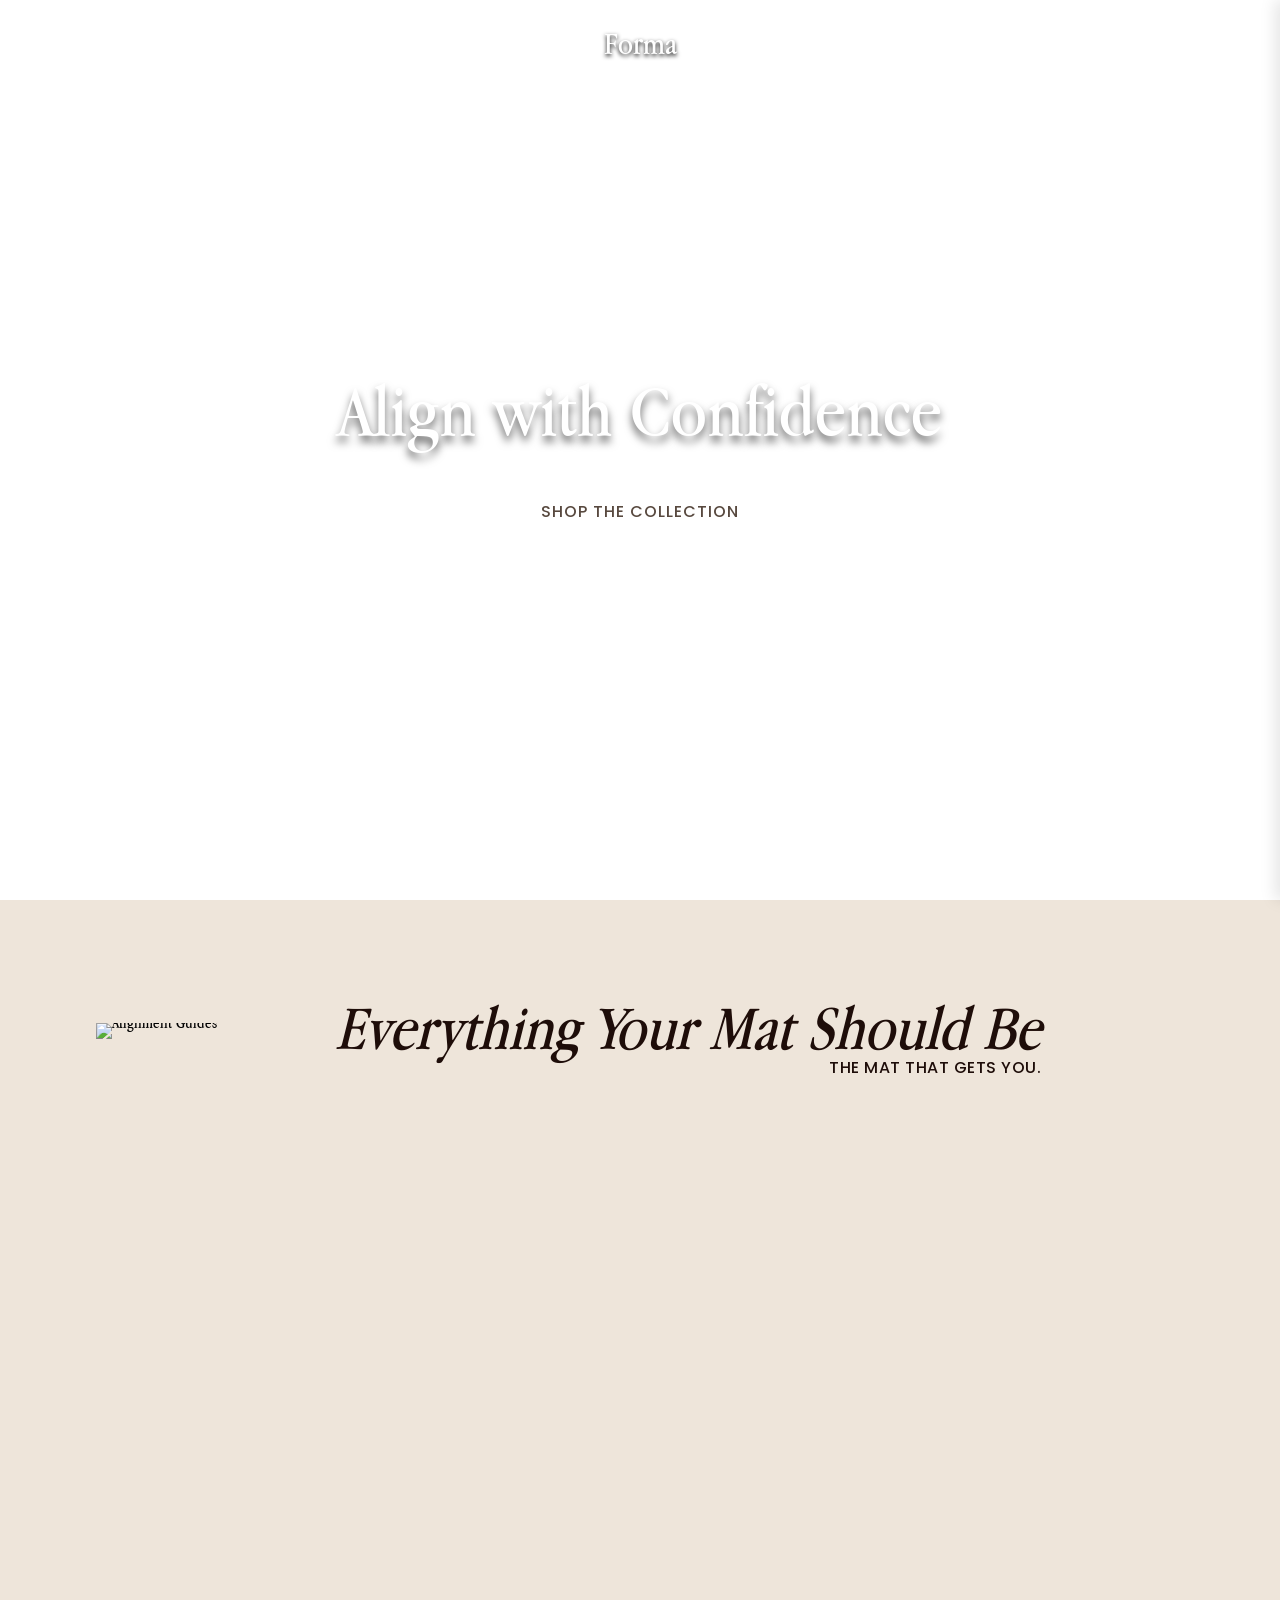
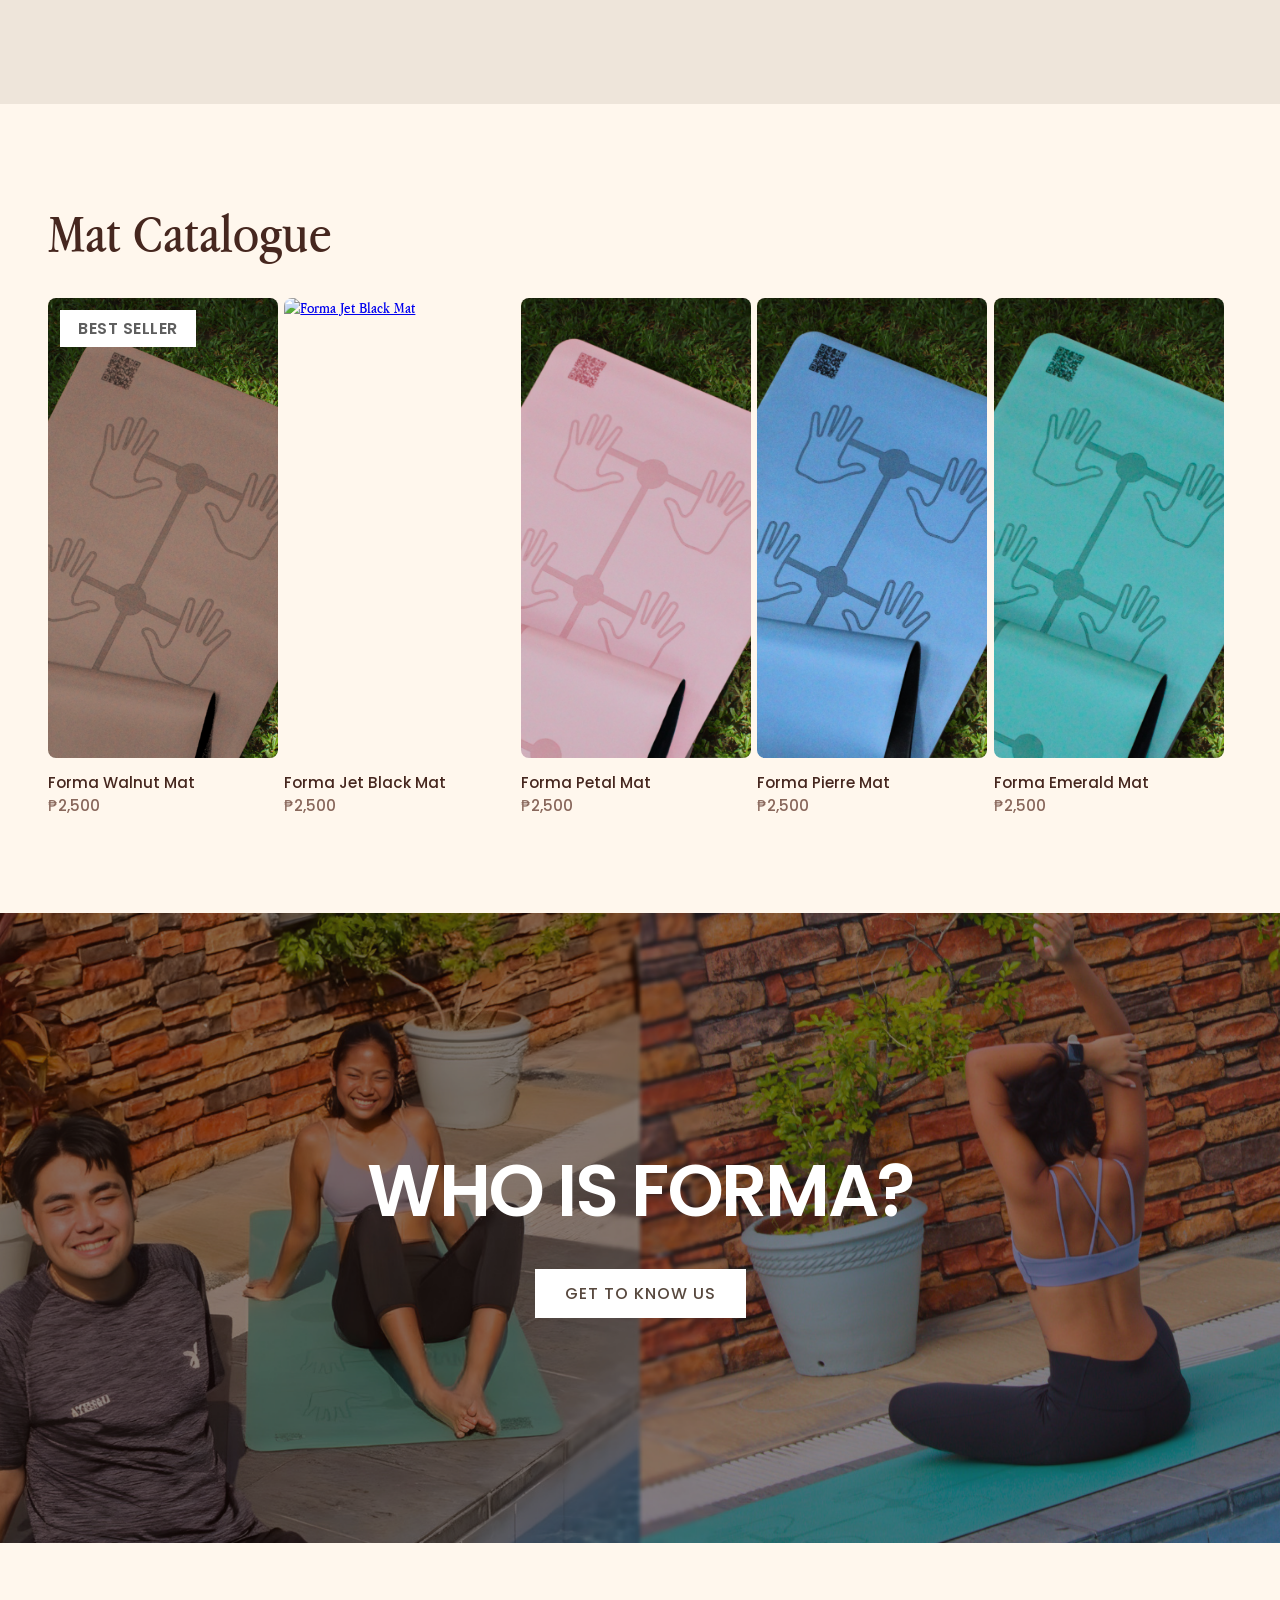
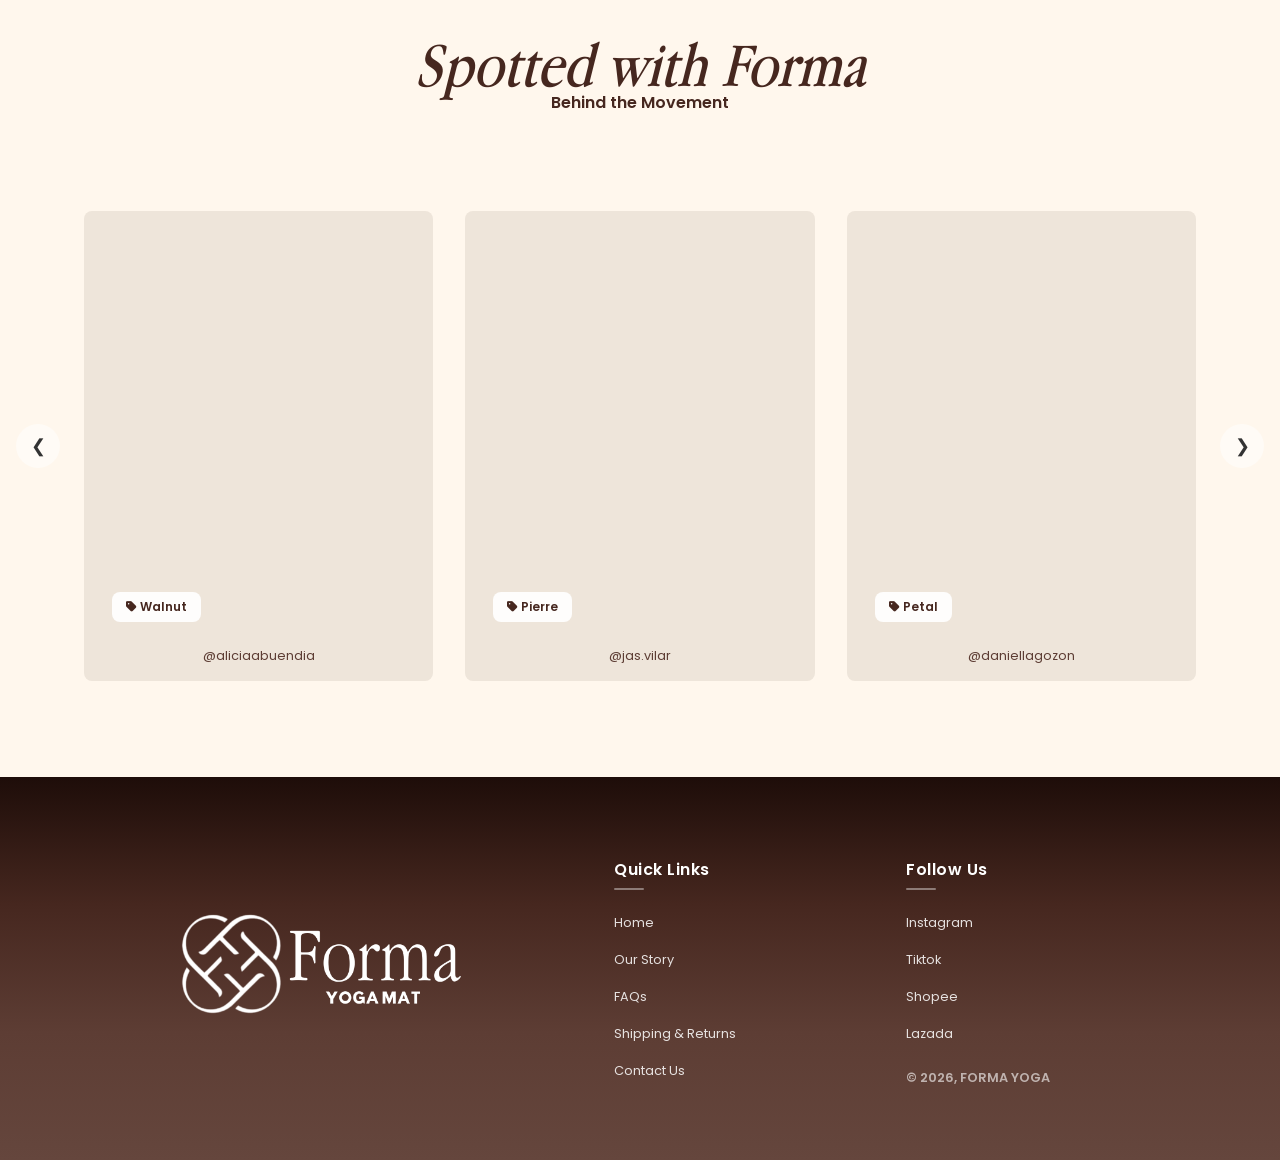
==== index.html @ a5da8184 "Removed forma-has with text. Instead added actual text from HTML for responsiveness" ====
<!DOCTYPE html>
<html lang="en">
<head>
    <meta charset="UTF-8">
    <meta name="viewport" content="width=device-width, initial-scale=1.0">
    <title>Forma Yoga | The mat that gets you.</title>
    <link rel="stylesheet" href="style.css">
    <link href="https://fonts.googleapis.com/css2?family=EB+Garamond:ital,wght@0,400..800;1,400..800&display=swap" rel="stylesheet">
    <link href="https://fonts.googleapis.com/css2?family=Poppins:ital,wght@0,100;0,200;0,300;0,400;0,500;0,600;0,700;0,800;0,900;1,100;1,200;1,300;1,400;1,500;1,600;1,700;1,800;1,900&display=swap" rel="stylesheet">
    <!-- FontAwesome 6 CDN -->
    <link rel="stylesheet" href="https://cdnjs.cloudflare.com/ajax/libs/font-awesome/6.4.0/css/all.min.css">
    <link rel="icon" type="image/png" sizes="180x180" href="images/logo-tab.png">
</head>

<body>
<header>
    <nav class="navbar">
        <button class="hamburger-menu" aria-label="Toggle navigation">
            <i class="fa-solid fa-bars"></i>
        </button>
        
        <ul class="navbar-tabs">
            <!-- Left Group -->
            <li class="nav-left">
                <a href="#catalogue">MATS</a>
                <a href="our-story.html">OUR STORY</a>
                <a href="events.html">EVENTS</a>
            </li>

            <!-- Center Group -->
            <li class="nav-center">
                <a id="brand-name" href="#home">Forma</a>
            </li>

            <!-- Right Group -->
            <li class="nav-right">
                <a href="#" class="cart-icon-link">
                    <i class="fa-solid fa-bag-shopping"></i>

                    <!--Notif bubble-->
                    <span class="cart-badge">0</span>
                </a>
            </li>
        </ul>
    </nav>
</header>

    <!-- HERO SLIDER SECTION -->
    <main id="home" class="section-container">
        <div class="slider-wrapper">
            <div class="slider">
                <video id="slide-1" autoplay loop muted playsinline alt="Video Mat">
                    <source src="video/forma-vid.mp4" type="video/mp4">
                    Your browser does not support the video tag.
                </video>

                <img id="slide-2" src="images/home-slider/yoga-pose-vig.png" alt="Yoga Session">

                <video id="slide-3" autoplay loop muted playsinline alt="Video Mat">
                    <source src="video/forma-mat-vid.mp4" type="video/mp4">
                    Your browser does not support the video tag.
                </video>
            </div>

            <div class="hero-overlay">
                <h1 class="home-quote">Align with Confidence</h1>
                <div class="button-container">
                    <h4 class="shop-button"><a href="#catalogue">SHOP THE COLLECTION</a></h4>
                </div>
            </div>

            <div class="slider-nav">
                <a href="#slide-1"></a>
                <a href="#slide-2"></a>
                <a href="#slide-3"></a>
            </div>
        </div>
    </main>

    <!-- FORMA FACTS SECTION -->
    <main class="section-container">
        <section class="shop-mat">
            <!-- New HTML Text Header -->
            <div class="forma-facts-text">
                <h2>Everything Your Mat Should Be</h2>
                <p>The mat that gets you.</p>
            </div>
            
            <div class="forma-facts">
                <img src="images/forma-facts/forma-has.jpg" alt="Alignment Guides">
                <img src="images/forma-facts/forma-has-hover.png" alt="Alignment Guides Hover" class="hover-forma">
            </div>
        </section>
    </main>
    
    <!-- CATALOGUE SECTION -->
    <main id="catalogue">
        <section class="mat-catalogue">
            <h2>Mat Catalogue</h2>
        </section>

        <section class="mat-options">
            <div class="yoga-mat-card">
                <div class="mat-img-wrapper">
                    <a href="mat.html?color=walnut">
                        <span class="badge">BEST SELLER</span>
                        <img src="images/walnut/walnut.png" alt="Forma Walnut Mat" class="base-img">
                        <img src="images/walnut/walnut-pose.png" alt="Forma Walnut Pose" class="hover-img">
                    </a>
                    <button class="quick-add-btn">QUICK ADD</button>
                </div>

                <div class="mat-info">
                    <p class="mat-name">Forma Walnut Mat</p>
                    <span class="mat-price">₱2,500</span>
                </div>
            </div>

            <div class="yoga-mat-card">
                <div class="mat-img-wrapper">
                    <a href="mat.html?color=jetblack">
                        <img src="images/jetblack/jet-black.png" alt="Forma Jet Black Mat" class="base-img">
                        <img src="images/jetblack/jetblack-pose.png" alt="Forma Jet Black Pose" class="hover-img">
                    </a>
                    <button class="quick-add-btn">QUICK ADD</button>
                </div>

                <div class="mat-info">
                    <p class="mat-name">Forma Jet Black Mat</p>
                    <span class="mat-price">₱2,500</span>
                </div>
            </div>

            <div class="yoga-mat-card">
                <div class="mat-img-wrapper">
                    <a href="mat.html?color=petal">
                        <img src="images/petal/petal.png" alt="Forma Petal Mat" class="base-img">
                        <img src="images/petal/petal-pose.png" alt="Forma Petal Pose" class="hover-img">
                    </a>
                    <button class="quick-add-btn">QUICK ADD</button>
                </div>

                <div class="mat-info">
                    <p class="mat-name">Forma Petal Mat</p>
                    <span class="mat-price">₱2,500</span>
                </div>
            </div>

            <div class="yoga-mat-card">
                <div class="mat-img-wrapper">
                    <a href="mat.html?color=pierre">
                        <img src="images/pierre/pierre.png" alt="Forma Pierre Mat" class="base-img">
                        <img src="images/pierre/pierre-pose.png" alt="Forma Pierre Pose" class="hover-img">
                    </a>
                    <button class="quick-add-btn">QUICK ADD</button>
                </div>

                <div class="mat-info">
                    <p class="mat-name">Forma Pierre Mat</p>
                    <span class="mat-price">₱2,500</span>
                </div>
            </div>

            <div class="yoga-mat-card">
                <div class="mat-img-wrapper">
                    <a href="mat.html?color=emerald">
                        <img src="images/emerald/emerald.png" alt="Forma Emerald Mat" class="base-img">
                        <img src="images/emerald/emerald-model.png" alt="Forma Emerald Pose" class="hover-img">
                    </a>
                    <button class="quick-add-btn">QUICK ADD</button>
                </div>

                <div class="mat-info">
                    <p class="mat-name">Forma Emerald Mat</p>
                    <span class="mat-price">₱2,500</span>
                </div>
            </div>
        </section>
    </main>

        <section class="who-forma">
            <h1>WHO IS FORMA?</h1>
            <div class="button-container">
                    <h4 class="shop-button"><a href="our-story.html">GET TO KNOW US</a></h4>
            </div>
        </section>

        <!-- COMMUNITY SECTION -->
        <section class="community-header">
            <h2><i>Spotted with Forma</i></h2>
            <h4>Behind the Movement</h4>
        </section>

        <section class="community">
            <button class="slider-arrow prev-arrow" id="commPrevBtn" aria-label="Previous">&#10094;</button>

            <div class="card-wrapper">
                <ul class="card-list" id="communityTrack">
                    
                    <!-- 1. @aliciaabuendia -->
                    <li class="community-item">
                        <div class="card-link">
                            <video src="video/community/community2.mp4" class="card-image" autoplay loop muted playsinline alt="Video Mat"></video>
                            <button type="button" class="mat-badge-btn" 
                                    data-color="Walnut" 
                                    data-img="images/walnut/walnut.png" 
                                    data-url="mat.html?color=walnut">
                                <i class="fa-solid fa-tag"></i> Walnut
                            </button>
                        </div>
                        <p class="tag">@aliciaabuendia</p>
                    </li>

                    <!-- 2. @jas.vilar -->
                    <li class="community-item">
                        <div class="card-link">
                            <video src="video/community/community.mp4" class="card-image" autoplay loop muted playsinline alt="Video Mat"></video>
                            <button type="button" class="mat-badge-btn" 
                                    data-color="Jet Black" 
                                    data-img="images/pierre/pierre.png" 
                                    data-url="mat.html?color=pierre">
                                <i class="fa-solid fa-tag"></i> Pierre
                            </button>
                        </div>
                        <p class="tag">@jas.vilar</p>
                    </li>

                    <!-- 3. @daniellagozon -->
                    <li class="community-item">
                        <div class="card-link">
                            <video src="video/community/community5.mp4" class="card-image" autoplay loop muted playsinline alt="Video Mat"></video>
                            <button type="button" class="mat-badge-btn" 
                                    data-color="Petal" 
                                    data-img="images/petal/petal.png" 
                                    data-url="mat.html?color=petal">
                                <i class="fa-solid fa-tag"></i> Petal
                            </button>
                        </div>
                        <p class="tag">@daniellagozon</p>
                    </li>

                    <!-- 4. @ry.aliscad -->
                    <li class="community-item">
                        <div class="card-link">
                            <video src="video/community/community3.mp4" class="card-image" autoplay loop muted playsinline alt="Video Mat"></video>
                            <button type="button" class="mat-badge-btn" 
                                    data-color="Pierre" 
                                    data-img="images/jetblack/jet-black.png" 
                                    data-url="mat.html?color=pierre">
                                <i class="fa-solid fa-tag"></i> Jet Black
                            </button>
                        </div>
                        <p class="tag">@ry.aliscad</p>
                    </li>

                    <!-- 5. @mikalcause -->
                    <li class="community-item">
                        <div class="card-link">
                            <video src="video/community/community4.mp4" class="card-image" autoplay loop muted playsinline alt="Video Mat"></video>
                            <button type="button" class="mat-badge-btn" 
                                    data-color="Emerald" 
                                    data-img="images/emerald/emerald.png" 
                                    data-url="mat.html?color=emerald">
                                <i class="fa-solid fa-tag"></i> Walnut
                            </button>
                        </div>
                        <p class="tag">@mikalcause</p>
                    </li>

                    <!-- 6. @hannahdacanay -->
                    <li class="community-item">
                        <div class="card-link">
                            <video src="video/community/community6.mp4" class="card-image" autoplay loop muted playsinline alt="Video Mat"></video>
                            <button type="button" class="mat-badge-btn" 
                                    data-color="Walnut" 
                                    data-img="images/walnut/walnut.png" 
                                    data-url="mat.html?color=walnut">
                                <i class="fa-solid fa-tag"></i> Pierre
                            </button>
                        </div>
                        <p class="tag">@hannahdacanay</p>
                    </li>

                    <!-- 7. @katduavit -->
                    <li class="community-item">
                        <div class="card-link">
                            <video src="video/community/community7.mp4" class="card-image" autoplay loop muted playsinline alt="Video Mat"></video>
                            <button type="button" class="mat-badge-btn" 
                                    data-color="Jet Black" 
                                    data-img="images/jetblack/jet-black.png" 
                                    data-url="mat.html?color=jetblack">
                                <i class="fa-solid fa-tag"></i> Walnut
                            </button>
                        </div>
                        <p class="tag">@katduavit</p>
                    </li>

                    <!-- 8. @jazzmine.claire -->
                    <li class="community-item">
                        <div class="card-link">
                            <video src="video/community/community8.mp4" class="card-image" autoplay loop muted playsinline alt="Video Mat"></video>
                            <button type="button" class="mat-badge-btn" 
                                    data-color="Petal" 
                                    data-img="images/petal/petal.png" 
                                    data-url="mat.html?color=petal">
                                <i class="fa-solid fa-tag"></i> Jet Black
                            </button>
                        </div>
                        <p class="tag">@jazzmine.claire</p>
                    </li>

                    <!-- 9. @tingregorio_ -->
                    <li class="community-item">
                        <div class="card-link">
                            <video src="video/community/community9.mp4" class="card-image" autoplay loop muted playsinline alt="Video Mat"></video>
                            <button type="button" class="mat-badge-btn" 
                                    data-color="Pierre" 
                                    data-img="images/pierre/pierre.png" 
                                    data-url="mat.html?color=pierre">
                                <i class="fa-solid fa-tag"></i> Walnut
                            </button>
                        </div>
                        <p class="tag">@tingregorio_</p>
                    </li>

                    <!-- 10. @micahubld -->
                    <li class="community-item">
                        <div class="card-link">
                            <video src="video/community/community10.mp4" class="card-image" autoplay loop muted playsinline alt="Video Mat"></video>
                            <button type="button" class="mat-badge-btn" 
                                    data-color="Emerald" 
                                    data-img="images/emerald/emerald.png" 
                                    data-url="mat.html?color=emerald">
                                <i class="fa-solid fa-tag"></i> Petal
                            </button>
                        </div>
                        <p class="tag">@micahubld</p>
                    </li>

                    <!-- 11. @nikkiyazon -->
                    <li class="community-item">
                        <div class="card-link">
                            <video src="video/community/community11.mp4" class="card-image" autoplay loop muted playsinline alt="Video Mat"></video>
                            <button type="button" class="mat-badge-btn" 
                                    data-color="Walnut" 
                                    data-img="images/walnut/walnut.png" 
                                    data-url="mat.html?color=walnut">
                                <i class="fa-solid fa-tag"></i> Jet Black
                            </button>
                        </div>
                        <p class="tag">@nikkiyazon</p>
                    </li>

                    <!-- 12. @mikatinez -->
                    <li class="community-item">
                        <div class="card-link">
                            <video src="video/community/community12.mp4" class="card-image" autoplay loop muted playsinline alt="Video Mat"></video>
                            <button type="button" class="mat-badge-btn" 
                                    data-color="Jet Black" 
                                    data-img="images/jetblack/jet-black.png" 
                                    data-url="mat.html?color=jetblack">
                                <i class="fa-solid fa-tag"></i> Petal
                            </button>
                        </div>
                        <p class="tag">@mikatinez</p>
                    </li>

                    <!-- 13. @pinkprincess720_ -->
                    <li class="community-item">
                        <div class="card-link">
                            <video src="video/community/community13.mp4" class="card-image" autoplay loop muted playsinline alt="Video Mat"></video>
                            <button type="button" class="mat-badge-btn" 
                                    data-color="Petal" 
                                    data-img="images/petal/petal.png" 
                                    data-url="mat.html?color=petal">
                                <i class="fa-solid fa-tag"></i> Petal
                            </button>
                        </div>
                        <p class="tag">@pinkprincess720_</p>
                    </li>

                </ul>
            </div>

            <button class="slider-arrow next-arrow" id="commNextBtn" aria-label="Next">&#10095;</button>
        </section>

        <div id="matModal" class="modal-overlay">
            <div class="modal-content">
                <span class="close-modal">&times;</span>
                <img id="modalMatImg" src="" alt="Mat Preview">
                <h3 id="modalMatName">Mat Color</h3>
                <p>Featured in this video</p>
                <a id="modalMatLink" href="mat.html" class="modal-shop-btn">View Product</a>
            </div>
        </div>
    </main>
    
    <!-- FOOTER SECTION -->
    <footer>
        <section class="footer-section">
            <div class="footer-content">
                <div class="forma-descrip">
                    <a href="#home">
                        <img id="full-logo" src="images/full-logo.png" alt="Forma Yoga Mat">
                    </a>
                </div>

                <div class="footer-column quick-links">
                    <h4>Quick Links</h4>
                    <ul>
                        <li><a href="#home">Home</a></li>
                        <li><a href="our-story.html">Our Story</a></li>
                        <li><a href="faq.html">FAQs</a></li>
                        <li><a href="delivery.html">Shipping & Returns</a></li>
                        <li><a href="contact.html">Contact Us</a></li>
                    </ul>
                </div>

                <div class="footer-column social-links">
                    <h4>Follow Us</h4>
                    <ul>
                        <li><a href="https://www.instagram.com/forma_yogamat/" target="_blank">Instagram</a></li>
                        <li><a href="https://www.tiktok.com/@forma_yogamatph" target="_blank">Tiktok</a></li>
                        <li><a href="https://shopee.ph/formaphilippines" target="_blank">Shopee</a></li>
                        <li><a href="https://www.lazada.com.ph/shop/forma-philippines" target="_blank">Lazada</a></li>
                        <li class="copyright">© 2026, Forma Yoga</li>
                    </ul>
                </div>
            </div>
        </section>
    </footer>

    <!-- SIDE CART OVERLAY & DRAWER -->
    <div id="cart-overlay" class="cart-overlay"></div>
    
    <div id="side-cart" class="side-cart">
        <div class="cart-header">
            <h2>Shopping Bag</h2>
            <button id="close-cart" class="close-cart-btn">&times;</button>
        </div>

        <div class="cart-content">
            <p>Your bag is currently empty.</p>
            <a href="index.html#catalogue">GET SHOPPING</a>
            <!-- Future cart items can be injected here -->
        </div>

        <div class="cart-footer">
            <div class="cart-subtotal">
                <span>Subtotal</span>
                <span id="cart-total-price">₱0</span>
            </div>
            <a href="basket.html" id="checkout-btn" class="checkout-btn">CHECKOUT</a>
        </div>
    </div>
    
    <script src="index.js"></script>    
</body>
</html>
---- style.css ----
* {
    box-sizing: border-box; 
    margin: 0;
    padding: 0;
}

@font-face {
    font-family: 'AppleGaramond-Light';
    src: url('fonts/AppleGaramond.ttf') format('truetype'); 
    /* src: url('fonts/MyFont.otf') format('opentype'); */ /* For .otf */
    font-weight: normal;
    font-style: normal;
}

@font-face {
    font-family: 'Monterchi-Sans-Book-trial';
    src: url('fonts/Monterchi-Sans-Book-trial.ttf') format('truetype'); 
    font-weight: normal;
    font-style: normal;
}

html{
    scroll-behavior: smooth;
}

#home {
    width: 100%;
    height: 100vh;
    overflow: hidden;
}
body{
    font-family: 'AppleGaramond-Light';
}

header {
    position: fixed;
    top: 0;
    left: 0;
    width: 100%;
    z-index: 1000;
    background-color: transparent; 
}


header::before {
    content: '';
    position: absolute;
    top: 0;
    left: 0;
    width: 100%;
    height: 100%;
    
    background-color: #ffffff;     
    box-shadow: 0 2px 10px rgba(0, 0, 0, 0.1);
    
    z-index: -1;                   
    
    transform-origin: top;
    
    transform: scaleY(0);
    
    transition: transform 0.4s cubic-bezier(0.25, 1, 0.5, 1);
}

header.scrolled::before {
    transform: scaleY(1);
}

header.scrolled .navbar-tabs a, header.scrolled .fa-bag-shopping {
    color: #1e0d09;
    text-shadow: none;
}

header.scrolled .navbar-tabs a {
    font-weight: 500;
}

header.scrolled .fa-bag-shopping {
    font-weight: 900 !important;
}

.navbar {
    position: relative;
    z-index: 1;
}

.navbar-tabs {
    display: flex;
    justify-content: space-between; 
    align-items: center;           
    list-style: none;
    margin: 0;
    padding: 1.5rem 3rem; 
    
    color: white;
}

.nav-left {
    font-family: "Poppins";
    font-weight: 500;
    display: flex;
    gap: 2.5rem;                 
    flex: 1;     
    
    font-size: 0.8rem;
}

.nav-center {
    text-align: center;

    font-family: 'AppleGaramond-Light';
    font-size: 2rem;
    font-weight: 500;
    text-shadow: 0px 2px 4px #000000;

}

.nav-right {
    display: flex;
    justify-content: flex-end;     
    flex: 1;                
}

.fa-bag-shopping{
    color: white;  
}

.navbar-tabs a {
    text-decoration: none;
    color: inherit;
}



.slider-wrapper {
    position: relative;
    width: 100%;
    height: 100vh;
}

.slider {
    display: flex;
    width: 100%;
    height: 100vh;
    overflow-x: auto;
    scroll-snap-type: x mandatory;
    scroll-behavior: smooth;
    
    scrollbar-width: none;             
    -ms-overflow-style: none;            

    display: flex;
    gap: 0;
}

.slider::-webkit-scrollbar {
    display: none;                     
}

/* Fullscreen Background Images */
.slider img,
.slider video {
    flex: 1 0 100%;
    width: 100%;
    height: 100vh;
    scroll-snap-align: start;
    object-fit: cover;

    flex: 0 0 100vw; 
    min-width: 100vw;
}

.hero-overlay {
    position: absolute;
    top: 50%;
    left: 50%;
    transform: translate(-50%, -50%);
    z-index: 2;                           
    text-align: center;
    width: 90%;
    max-width: 1200px;
    pointer-events: none;               
}

.hero-overlay .button-container {
    pointer-events: auto;
}

.home-quote {
    font-size: clamp(3rem, 6vw, 7rem);   
    font-weight: 500;
    color: #ffffff;
    margin-bottom: 2rem;
    text-shadow: 0px 6px 8px rgba(0, 0, 0, 0.6);
}

.button-container {
    display: flex;
    justify-content: center;
}

.shop-button {
    background-color: white;
    padding: 14px 36px;        
    width: fit-content;       
    transition: background-color 0.3s ease;
}

.shop-button:hover {
    background-color: #1e0d09;
}

.shop-button a {
    font-family: "Poppins", sans-serif;
    font-weight: 500;
    font-size: 0.95rem;
    letter-spacing: 1px;
    text-decoration: none;
    color: #3d2b20db;
    display: block;
}

.shop-button:hover a{
    color: #ffffff;
}

/* Nav Dots */
.slider-nav {
    display: flex;
    column-gap: 1rem;
    position: absolute;
    bottom: 2rem;
    left: 50%;
    transform: translateX(-50%);
    z-index: 3;
}

.slider-nav a {
    width: 0.75rem;
    height: 0.75rem;
    border-radius: 50%;
    background-color: white;
    opacity: 0.6;
    transition: opacity ease 250ms, transform ease 250ms;
}

.slider-nav a:hover {
    opacity: 1;
    transform: scale(1.2);
}

.shop-button a{
    font-family: "Poppins";
    font-weight:500;
    font-size: 1rem;
    text-decoration: none;

    color: #3d2b20db;
}

.shop-button {
    background-color: white;
    padding: 12px 30px;        
    width: fit-content;       
    margin: 0 auto;              
}

.shop-mat {
    background-color: #eee5da;
    display: flex;
    flex-direction: column; /* Stacks the text directly above the image */
    justify-content: center;   
    align-items: center;       
    padding-top: 6rem;  
    padding-bottom: 6rem;
    padding-left: 6rem; /* Removed the previous 6rem padding so everything perfectly centers */
    padding-right: 0;
}

.forma-facts-text {
    display: flex;
    flex-direction: column;
    align-items: flex-end; 
    margin-bottom: -3rem; /* Uses a negative value to aggressively pull the image and text together */
    position: relative;   /* Ensures the text stays visible */
    z-index: 10;          /* Keeps the text cleanly on top in case they overlap */
}

.forma-facts-text h2 {
    font-family: 'AppleGaramond-Light', serif;
    font-style: italic;
    font-size: clamp(3rem, 5vw, 4.5rem); /* Naturally scales down on mobile screens */
    font-weight: 50;
    color: #1e0d09;
    margin: 0;
    line-height: 1;
}

.forma-facts-text p {
    font-family: 'Poppins', sans-serif;
    font-size: 1rem;
    font-weight: 500;
    letter-spacing: 0.5px;
    color: #1e0d09;
    margin: 0.4rem 0 0 0;
    text-transform: uppercase;
    line-height: 0.3;

}

.forma-facts {
    width: 100%;
    line-height: 0;
    position: relative; 
    overflow: hidden;
}

.forma-facts img {
    width: 95%;
    height: 100%;
    object-fit: cover;
    object-position: center; /* Keeps the middle perfectly centered */
    transition: opacity 0.5s ease, transform 0.5s ease;
    min-height: 65vh; 
    max-height: 500px;
}

.hover-forma {
    position: absolute;
    bottom: 0;
    left: 0;
    opacity: 0; 

    transform: translateY(40px);
}

.forma-facts:hover .hover-forma {
    opacity: 1;

    transform: translateY(0);
}

#catalogue{
    background-color: rgb(255, 247, 237);
}

.mat-catalogue{
    max-width: 1200px;        
}

.mat-catalogue h2{
    font-weight: 400;
    font-size: 4rem;
    color:#46271f;
    padding-top: 6rem;
    margin-left: 3rem;
}

.mat-options {
    display: flex;
    justify-content: left;
    flex-wrap: wrap;
    gap: 1rem;
    padding: 2rem 1rem;

    margin-left: 2rem;
    margin-right: 0;
    
}

.yoga-mat-card {
    display: flex;
    flex-direction: column;
    width: 100%; 
    max-width: 350px; 
    
    cursor: pointer;
    margin-bottom: 8rem;
}

.mat-img-wrapper {
    position: relative;
    width: 100%;
    height: 650px;
    overflow: hidden;
    margin-bottom: 0.8rem;
}

.mat-img-wrapper img {
    width: 100%;
    height: 100%;
    object-fit: cover;
    display: block;
    transition: opacity 0.4s ease;
    border-radius: 8px;
}

.mat-img-wrapper .hover-img{
    position: absolute;
    top: 0;
    left: 0;
    opacity: 0;
    z-index: 1; 
}
.mat-img-wrapper:hover .hover-img {
    opacity: 1;
}

.mat-img-wrapper:hover .base-img {
    opacity: 0;
}

.mat-info {
    display: flex;
    flex-direction: column;
    align-items: flex-start;  
    width: 100%;
    text-align: left;         
}

.mat-name {
    font-family: 'Poppins', sans-serif;
    font-size: 1rem;
    font-weight: 500;
    color: #46271f;
    margin: 0;
}

.mat-price {
    font-family: 'Poppins', sans-serif;
    font-size: 1rem;
    font-weight: 500;
    color: #572b1fb5;
}

.badge {
    position: absolute;
    top: 12px;                 
    left: 12px;               
    z-index: 2;                 
    
    font-family: 'Poppins', sans-serif;
    font-size: 1rem;
    font-weight: 600;
    letter-spacing: 0.5px;
    
    background-color: #ffffff;  
    color: #000000a1;             
    padding: 6px 18px;
    pointer-events: none;      
}

.quick-add-btn {
    position: absolute;
    bottom: 12px;                 
    left: 12px;                  
    width: calc(100% - 24px);      /* 100% width minus 12px on both sides */
    
    padding: 12px 0;
    background-color:white;
    color: #572b1f;
    border: none;
    border-radius: 4px;            
    
    font-family: 'Poppins', sans-serif;
    font-size: 0.85rem;
    font-weight: 600;
    letter-spacing: 1px;
    
    cursor: pointer;
    z-index: 3;
    
    opacity: 0;
    transform: translateY(15px);
    
    transition: opacity 0.4s ease, transform 0.4s cubic-bezier(0.25, 1, 0.5, 1), background-color 0.2s ease;
}

.yoga-mat-card:hover .quick-add-btn {
    opacity: 0.9;
    transform: translateY(0);     
}

.quick-add-btn:hover {
    background-color: #572b1f;
    color: #ffffff;
}

.sponsors {
    position: relative;
    display: flex;
    align-items: center;
    justify-content: center;
    min-height: auto;
    padding: 2rem 1rem;
    font-family: "Poppins", sans-serif;
    background-color: #eee5da;

    margin-top: 0rem;
    padding: 4rem 1rem 8rem 1rem;
}

.card-wrapper {
    width: 100%;
    max-width: 1700px;
    overflow: hidden; 
    margin: 0 1.5rem;
}

.card-list {
    display: flex;
    gap: 2rem;
    padding: 0;
    margin: 0;
    list-style: none;
    transition: transform 0.4s cubic-bezier(0.25, 1, 0.5, 1);
}

.card-item {
    flex: 0 0 calc((100% - 6rem) / 4); /* 3 gaps of 2rem = 6rem */
    box-sizing: border-box;
    background: #ffffffcc;
    border-radius: 8px;
    padding: 1.5rem;
    text-align: center;
    
}

.card-link {
    display: flex;
    flex-direction: column;
    align-items: center;
    text-decoration: none;
    color: inherit;
}

.card-image {
    width: 80%;
    max-width: 170px;
    height: auto;
    object-fit: contain;
    margin-bottom: .0rem;
}

.shop-now {
    font-size: 0.85rem;
    font-weight: 600;
    letter-spacing: 1px;
    color: #00000095;
    text-decoration: underline;
    text-underline-offset: 4px;
    margin: 0;
}

.brands h2{
    text-align: center;
    background-color: #eee5da;

    font-weight: 500;
    font-size: 4rem;
    color:#46271f;
    margin: 0; 

    padding-top: 4rem; 
    padding-bottom: 1rem;
}

/* Circular Arrow Controls */
.slider-arrow {
    background-color: #ffffff7b;
    color: #333;
    border: none;
    width: 44px;
    height: 44px;
    border-radius: 50%;
    cursor: pointer;
    font-size: 1.1rem;
    display: flex;
    align-items: center;
    justify-content: center;
    flex-shrink: 0;
    transition: background-color 0.2s ease, color 0.2s ease;
}

/*WHO IS FORMA*/

.who-forma {
    background-image: url('images/who-is-forma.png');
    background-size: cover;       
    background-position: center; 
    background-repeat: no-repeat; 
    
    width: 100%;
    min-height: 70vh;          
    
    display: flex;
    flex-direction: column;   
    justify-content: center;
    align-items: center;
    gap: 1.5rem;
}

.who-forma h1{
    font-family: 'Poppins';
    font-size: 4.5rem;
    font-weight: 600;
    color:white;
    letter-spacing: -0.15rem;
}

.slider-arrow:hover {
    background-color: #46271f;
    color: #ffffff;
}

.community{
    position: relative;
    display: flex;
    align-items: center;
    justify-content: center;
    min-height: auto;
    padding: 2rem 1rem;
    font-family: "Poppins", sans-serif;
    background-color: rgb(255, 247, 237);

    margin-top: 0rem;
    padding: 6rem 1rem 6rem 1rem;
}

.community-header h2{
    text-align: center;
    background-color:  rgb(255, 247, 237);

    font-weight: 500;
    font-size: 4rem;
    color:#46271f;
    margin: 0; 
    line-height: 0.8;

    padding-top: 6rem; 
}

.community-header h4{
    text-align: center;
    background-color:  rgb(255, 247, 237);

    font-family: 'Poppins';
    font-weight: 600;
    color:#46271f;
    margin: 0; 

}

.community-item {
    flex: 0 0 calc((100% - 6rem) / 4); /* 3 gaps of 2rem = 6rem */
    box-sizing: border-box;
    background:  rgb(238, 229, 218);
    border-radius: 8px;
    padding: 1rem 1rem;
    display: flex;
    flex-direction: column;
    align-items: center;    
    justify-content: center;

}
.community-item .card-image {
    width: 100%;          
    max-width: 100%;     
    height: 450px;       
    object-fit: cover;   
    border-radius: 8px;  
}

.tag {
    font-size: 0.8rem;
    color: #5d3d34;
    text-align: center;      
    
    margin-top: 0.8rem;               
    text-align: center;

}

.card-link {
    position: relative; 
    display: block;
    width: 100%;
    text-decoration: none;
}

.mat-badge-btn {
    position: absolute;
    bottom: 12px;
    left: 12px;

    background: rgba(255, 255, 255, 0.92);
    color: #46271f;
    border: none;
    padding: 6px 14px;
    border-radius: 8px;
    font-family: 'Poppins', sans-serif;
    font-size: 0.75rem;
    font-weight: 600;

    cursor: pointer;
    transition: transform 0.2s ease, background-color 0.2s ease;
    z-index: 10;
}

.mat-badge-btn:hover {
    transform: scale(1.05);
    background-color: #ffffff;
}

.modal-overlay {
    display: none;
    position: fixed;
    top: 0;
    left: 0;
    width: 100%;
    height: 100%;
    background: rgba(0, 0, 0, 0.5);
    backdrop-filter: blur(4px);
    z-index: 2000;
    justify-content: center;
    align-items: center;
}

.modal-content {
    background: #fff7ed;
    padding: 2rem;
    border-radius: 12px;
    text-align: center;
    position: relative;
    width: 90%;
    max-width: 320px;
    box-shadow: 0 10px 25px rgba(0, 0, 0, 0.2);
    font-family: 'Poppins', sans-serif;
}

.modal-content img {
    width: 150px;
    height: auto;
    margin-bottom: 1rem;
}

.modal-content h3 {
    color: #46271f;
    margin-bottom: 0.2rem;
}

.modal-content p {
    font-size: 0.85rem;
    color: #65463d;
    margin-bottom: 1.2rem;
}

.modal-shop-btn {
    display: inline-block;
    background: #46271f;
    color: white;
    padding: 8px 18px;
    border-radius: 4px;
    text-decoration: none;
    font-size: 0.85rem;
    font-weight: 500;
}

.close-modal {
    position: absolute;
    top: 10px;
    right: 15px;
    font-size: 1.5rem;
    color: #46271f;
    cursor: pointer;
}

/* Mobile responsive fallback */
@media (max-width: 768px) {
    .card-item {
        flex: 0 0 100%; /* Shows 1 card at a time on mobile */
    }
}

/* ----------------------------------------MATS----------------------------------------*/
.walnut{
    background-color: rgb(255, 247, 237);
}

.walnut-header .navbar-tabs,
.walnut-header .navbar-tabs a,
.walnut-header .fa-bag-shopping {
    color: #1e0d09; 
}

.walnut-header .nav-center {
    text-shadow: none; 
}

/*CONTENT*/

.product-page-container {
    display: flex;
    justify-content: space-between;
    align-items: flex-start;
    gap: 3rem;

    width:80%;
    max-width: 100%;
    margin: 2rem auto;
    padding: 0 2rem 0 0;
    box-sizing: border-box;
}

/* ---------------------------------------------------
   LEFT COLUMN: PHOTO GALLERY (2x2 Grid)
--------------------------------------------------- */
.product-gallery {
    display: flex;
    flex-wrap: wrap;
    gap: 12px;                  
    flex: 1 1 90%;              
    max-width: 1120px;
    margin-top: 6rem;
}

.product-gallery img {
    width: calc(50% - 6px);     /* Exactly two images per row */
    height: auto;
    object-fit: cover;
    display: block;
}

/* ---------------------------------------------------
   RIGHT COLUMN: STICKY PRODUCT DETAILS
--------------------------------------------------- */
.product-details {
    flex: 1 1 50%;              
    max-width: 580px;
    position: sticky;           
    top: 100px;                
    display: flex;
    flex-direction: column;
    margin-top: 6rem;
}

.best-seller {
    font-family: 'Poppins', sans-serif;
    font-size: 1.1rem;
    font-weight: 600;
    color: #46271f;
    margin: 0 0 0rem 0;
}

.product-title {
    font-family: 'AppleGaramond-Light', sans-serif;
    font-size: 3.5rem;
    font-weight: 500;
    color: #46271f;
    margin:0;
}

.price-rating-row {
    font-family: "Poppins";
    margin-bottom: 1.5rem;
}

.product-price {
    font-size: 1.1rem;
    font-weight: 500;
    color: #46271f;
}

/* Color Swatches */
.color-section {
    margin-bottom: 2rem;
}

.color-label {
    font-family: "Poppins";
    font-size: 0.9rem;
    color: #1e0d09ce;
    margin-bottom: 0.8rem;
    margin-top: 0.8rem;
}

.color-swatches {
    display: flex;
    gap: 0.6rem;
}

.swatch {
    width: 38px;
    height: 38px;
    border-radius: 50%;
    cursor: pointer;
    
    /* NEW: Resets default button styles so they stay perfect circles */
    padding: 0; 
    border: 1px solid transparent;
    outline: none; 
    
    transition: transform 0.2s ease, border-color 0.2s ease, box-shadow 0.2s ease;
}

.swatch:hover {
    transform: scale(1.05);
}

/* Active/Selected Swatch Style */
.swatch.active {
    border: 1px solid #b1b1b107;  
    box-shadow: inset 0 0 0 3px rgb(255, 255, 255); 
    transform: scale(1.1);
}

/* Action Buttons (Full Width) */
.btn-add-bag {
    width: 100%;
    padding: 1rem;
    background-color: transparent;
    color: #1e0d09;
    border: 1px solid #1e0d09;
    font-family: 'Poppins', sans-serif;
    font-weight: 600;
    font-size: 0.85rem;
    letter-spacing: 1px;
    cursor: pointer;
    margin-top: 1.5rem;
    margin-bottom: 0.5rem;
    transition: background-color 0.3s ease;
}

.btn-add-bag:hover {
    background-color: #f6e8d8;;
}

.btn-buy-now{
    width: 100%;
    padding: 1rem;
    background-color: #1e0d09;
    color: #ffffff;
    border: none;
    font-family: 'Poppins', sans-serif;
    font-weight: 600;
    font-size: 0.85rem;
    letter-spacing: 1px;
    cursor: pointer;
    margin-bottom: 1.8rem;
    transition: background-color 0.3s ease;
}

.btn-buy-now:hover {
    background-color: #46271f;;
}

.product-page-container hr{
    border: none;
    border-top: 1px solid #5d3d342c; 
    height: 0;
}

.mat-description{
    font-family: "Poppins";
    text-align: justify;
}

.description-title{
    font-size: 1.3rem;
    margin-top: 2rem;
    margin-bottom: 0.5rem;
    font-weight: 550;
}

.description {
    font-size: 0.9rem;
    color: #1e0d09d6;
}

.fit-description {
    list-style-type: disc;    
    padding-left: 1.2rem;      
    margin-top: 1rem;
    margin-bottom: 1.5rem;
}

.fit-description li {
    font-family: 'Poppins', sans-serif;
    font-size: 0.9rem;
    color: #1e0d09d6;
    margin-bottom: 0.5rem;      
}

.fabrication-description {
    list-style-type: disc;    
    padding-left: 1.2rem;      
    margin-top: 1rem;
    margin-bottom: 1.5rem;
}

.fabrication-description li {
    font-family: 'Poppins', sans-serif;
    font-size: 0.9rem;
    color: #1e0d09d6;
    margin-bottom: 0.5rem;      
}

.fabrication-description ul {
    list-style-type: circle;  
    padding-left: 1.2rem;       
    margin-top: 0.5rem;        
    margin-bottom: 0rem;
}

/* -----------------------------------OUR STORY-----------------------------------------*/

.our-story-img img{
    flex: 1 0 100%;
    width: 100%;
    height: 100vh;
    scroll-snap-align: start;
    object-fit: cover;
}

.our-story-content h1{
    text-align: center;
    font-style: italic;
    font-size: 6rem;
    font-weight: 500;
    color: #46271f;;

    padding: 6rem 0rem 0rem;
    margin: 0; 
    margin-bottom: 2rem;
    line-height: 1;
}

.our-story-overlay {
    position: absolute;
    top: 50%;
    right: 5%; 
    
    transform: translateY(-50%); 
    
    z-index: 2;                           
    text-align: right;
    
    width: auto; 
}


.sub-header {
    font-family: 'Poppins';
    font-weight: 600;
    margin-top: 0.5rem;
    margin-right: 4.5rem;
    color: white;
}

.our-story-overlay .home-quote {
    font-size: clamp(4rem, 8vw, 7rem);
    margin-bottom: -15px; 
    line-height: 0.8;   

    display: inline-block; 
    text-decoration: none;

    transition: transform 0.2s ease-out, text-shadow 0.2s ease-out;
}

.our-story-overlay .home-quote:hover {
    text-shadow: 0px 3px 8px #ffffff ;
    transform: translateY(-5px);
}

.our-story-content {
    background-color: #fff7ed;
    width: 100%;
    overflow: hidden;
}

.gets-you {
    text-align: center;
    font-family: 'AppleGaramond-Light', serif;
    font-style: italic;
    font-size: clamp(3rem, 5vw, 6rem);
    font-weight: 500;
    color: #46271f;
    line-height: 1;
    margin: 0;
    padding-top: 2rem;
}

.story-intro{
    display: flex;
    align-items: center; 
    justify-content: center; 
    gap: 4rem; 
    
    width: 100%;
    max-width: 1300px;
    margin: 0 auto;
    padding-top: 4rem;
    padding-left: 2rem;
    padding-right: 2rem;
    box-sizing: border-box;
}
.story-mission {
    display: flex;
    align-items: center; 
    justify-content: center; 
    gap: 4rem; 
    
    width: 100%;
    max-width: 1300px;
    margin: 0 auto;
    padding: 2rem 2rem 8rem;
    box-sizing: border-box;
}

.story-text {
    flex: 1 1 50%; 
    font-family: 'Poppins', sans-serif;
    font-size: 1.05rem;
    line-height: 1.8;
    text-align: justify;
    color: #1e0d09d6;
}

.story-text p {
    margin: 0; 
}

.story-img {
    flex: 1 1 50%;
    width: 100%;
    max-width: 680px;     
    height: 380px;          
    
    border: 10px solid #fdfdfd; 
    box-shadow: 0 4px 12px rgba(0, 0, 0, 0.15);
    box-sizing: border-box;  
    overflow: hidden; 

    transform: rotate(1deg);
}

.story-img2 {
    flex: 1 1 50%;
    width: 100%;
    max-width: 680px;     
    height: 380px;          
    
    border: 10px solid #fdfdfd; 
    box-shadow: 0 4px 12px rgba(0, 0, 0, 0.15);
    box-sizing: border-box;  
    overflow: hidden; 

    transform: rotate(-1deg);
}

.story-img img, .story-img2 img {
    width: 100%;
    height: 100%;
    object-fit: cover;       
    object-position: center; 
    display: block;
}

.article{
    text-align: center;
    padding-bottom: 6rem;

    font-family: "Poppins";
    color: #46271f;
}

.read-more a{
    color: #244b8f;
    text-decoration: underline;
}

/* -----------------------------------EVENTS-----------------------------------------*/

.navbar-events{
    background-color: white;
    box-shadow: 0 2px 10px rgba(0, 0, 0, 0.1);
}
.tabs-events{
    display: flex;
    justify-content: space-between; 
    align-items: center;           
    list-style: none;
    margin: 0;
    padding: 1.5rem 3rem; 
    
    color: #1e0d09;
}

.tabs-events a {
    text-decoration: none;
    color: inherit;
    text-shadow: none;
}

.tabs-events .fa-bag-shopping {
    color: #1e0d09;
}


.events {
    padding-top: 16rem;                
    padding-bottom: 8rem;
    box-sizing: border-box;
    background-color: #eee5da;
}

.events-header {
    text-align: center;
    max-width: 900px;
    margin: 0 auto 0rem auto;
    padding: 0 2rem;
}

.events-header h1 {
    font-family: 'AppleGaramond-Light', serif;
    font-size: clamp(3.5rem, 6vw, 5.5rem);
    font-weight: 500;
    color: #46271f;
    line-height: 0.8;
    margin-bottom: 1.2rem;
}

.events-header h4 {
    font-family: 'Poppins', sans-serif;
    font-size: 0.9rem;
    font-weight: 400;
    color: #5d3d34;
    line-height: 1.6;
    letter-spacing: 0.2px;
}

.event-links {
    width: 100%;
    padding: 3rem 2rem 6rem 2rem;
    box-sizing: border-box;
    background-color: rgb(255, 247, 237);
}

.event-card-grid {
    display: flex;
    flex-wrap: wrap;
    justify-content: center;
    align-items: center;
    gap: 5rem 1.5rem;
    margin: 0 auto;
    padding-top: 0;
    margin-top: 0;
    
    width: 90%;
    max-width: 100%;            
    margin: 0 auto;
}

.event-card {
    flex: 0 0 calc(33.333% - 1rem);
    min-width: 250px;
    height: 720px;

    background-color: #eee5da;
    border-radius: 12px;
    text-decoration: none;
    color: #5d3d34;
    padding: 0;                   
    overflow: hidden;
    
    display: flex;
    flex-direction: column;
    justify-content: flex-end;    
    
    transition: transform 0.3s ease, box-shadow 0.3s ease;
}

.event-card:hover {
    transform: translateY(-8px);
    box-shadow: 0 10px 10px rgba(0, 0, 0, 0.2);
}

.event-card-content h3 {
    font-family: 'AppleGaramond-Light', serif;
    font-size: 2.5rem;
    font-weight: 500;
    margin-bottom: 0.5rem;
}

.event-card-content h3:hover {
    text-decoration: 2px solid underline;
}

.event-card-content p {
    font-family: 'Poppins', sans-serif;
    font-size: 0.7rem;
    line-height: 1.6;
    color: #5d3d34b8;
}

.text-content{
    padding: 1rem 1rem 2rem 2rem;
}

.event-img{
    width: 100%;
}

.cabana-vid {
    position: relative;
    width: 100%;
    height: 70vh; 
    overflow: hidden; 
}

.background-video {
    position: absolute;
    top: 0;
    left: 0;
    width: 100%;      
    height: 100%;     
    
    object-fit: cover; 
    
    z-index: -1; 
}

.content{
    padding: 16rem 0 0 2rem;
}

.events-vid-title, .events-vid-subtitle {
    position: relative;
    z-index: 1; 
    display: flex;
    flex-direction: column;
    justify-content: left;
    height: 100%;
    text-align: left;
}

.events-vid-title{
    font-family: 'Poppins';
    font-weight: 600;

    color: #ffffff;
}

.events-vid-subtitle{
    font-family: 'Poppins';
    font-size: 0.8rem;

    color: #ffffff;
}

/*CART*/

.cart-overlay {
    position: fixed;
    top: 0;
    left: 0;
    width: 100%;
    height: 100%;
    background: rgba(0, 0, 0, 0.5);
    backdrop-filter: blur(2px);
    z-index: 2000;
    opacity: 0;
    visibility: hidden;
    transition: opacity 0.3s ease, visibility 0.3s ease;
}

.cart-overlay.active{
    opacity: 1;
    visibility: visible;
}

.side-cart {
    position: fixed;
    top: 0;
    right: 0;
    width: 100%;
    max-width: 420px;       
    height: 100vh;
    background-color: #fff7ed; 
    z-index: 2001;
    box-shadow: -5px 0 15px rgba(0, 0, 0, 0.1);
    display: flex;
    flex-direction: column;
    
    transform: translateX(100%);
    transition: transform 0.4s cubic-bezier(0.25, 1, 0.5, 1);
    font-family: 'Poppins', sans-serif;
}

.side-cart.open {
    transform: translateX(0);
}

.cart-header {
    display: flex;
    justify-content: space-between;
    align-items: center;
    padding: 1.5rem 2rem;
    border-bottom: 1px solid #e0d5c1;
}

.cart-header h2 {
    font-family: 'AppleGaramond-Light', serif;
    font-size: 2.2rem;
    color: #46271f;
    font-weight: 500;
    margin: 0;
}

.close-cart-btn {
    background: transparent;
    border: none;
    font-size: 2.5rem;
    color: #46271f;
    cursor: pointer;
    line-height: 1;
    transition: transform 0.2s ease;
}

.close-cart-btn:hover {
    transform: scale(1.1);
}

.cart-content {
    flex: 1;
    padding: 2rem;
    overflow-y: auto;
    color: #5d3d34;
    font-size: 0.95rem;
}

.cart-footer {
    padding: 2rem;
    border-top: 1px solid #e0d5c1;
}

.checkout-btn {
    display: block;
    width: 100%;
    padding: 1.2rem;
    background-color: #1e0d09;
    color: #ffffff;
    text-align: center;
    text-decoration: none;
    font-weight: 600;
    font-size: 0.9rem;
    letter-spacing: 1px;
    border-radius: 4px;
    transition: background-color 0.3s ease;
}

.checkout-btn:hover {
    background-color: #46271f;
}

/* =========================================
   CART ADVANCED FEATURES (Subtotal & Quantity)
========================================= */
.cart-subtotal {
    display: flex;
    justify-content: space-between;
    align-items: center;
    font-family: 'Poppins', sans-serif;
    font-size: 1.1rem;
    font-weight: 600;
    color: #46271f;
    margin-bottom: 1.5rem;
}

/* Grays out the checkout button and makes it unclickable */
.checkout-btn.disabled {
    background-color: #cccccc;
    color: #888888;
    cursor: not-allowed;
    pointer-events: none; 
}

/* Quantity Controls Box */
.cart-item-quantity {
    display: flex;
    align-items: center;
    gap: 0.8rem;
    margin-top: 0.6rem;
    background: #ffffff;
    border: 1px solid #e0d5c1;
    border-radius: 4px;
    width: fit-content;
    padding: 0.1rem 0.5rem;
}

.qty-btn {
    background: transparent;
    border: none;
    font-size: 1.2rem;
    color: #46271f;
    cursor: pointer;
    line-height: 1;
    transition: color 0.2s ease;
}

.qty-btn:hover {
    color: #000000;
}

.qty-value {
    font-family: 'Poppins', sans-serif;
    font-size: 0.85rem;
    font-weight: 500;
    min-width: 20px;
    text-align: center;
}

/* =========================================
   CART ITEM STYLES
========================================= */
.cart-item {
    display: flex;
    align-items: center;
    gap: 1rem;
    margin-bottom: 1.5rem;
    padding-bottom: 1.5rem;
    border-bottom: 1px solid #e0d5c1;
}

.cart-item img {
    width: 80px;
    height: 80px;
    object-fit: cover;
    border-radius: 8px;
    border: 1px solid #e0d5c1;
}

.cart-item-info {
    flex: 1;
}

.cart-item-title {
    font-family: 'Poppins', sans-serif;
    font-size: 0.9rem;
    font-weight: 600;
    color: #46271f;
    margin-bottom: 0.2rem;
}

.cart-item-price {
    font-size: 0.85rem;
    color: #65463d;
}

.remove-item-btn {
    background: transparent;
    border: none;
    font-size: 1.2rem;
    color: #46271f;
    cursor: pointer;
    padding: 0.5rem;
    transition: transform 0.2s ease, color 0.2s ease;
}

.remove-item-btn:hover {
    color: #b33939;
    transform: scale(1.1);
}

/* =========================================
   EMPTY CART STYLING (Centered & Brown Link)
========================================= */
.empty-cart-state {
    text-align: center;
    padding: 3rem 1rem;
}

.empty-cart-state p {
    font-family: 'Poppins', sans-serif;
    font-size: 0.95rem;
    color: #5d3d34;
    margin-bottom: 0.8rem;
}

.empty-cart-link {
    display: inline-block;
    font-family: 'Poppins', sans-serif;
    font-weight: 600;
    font-size: 0.85rem;
    color: #46271f;                  
    text-decoration: underline;
    text-underline-offset: 4px;
    letter-spacing: 1px;
    transition: color 0.2s ease, opacity 0.2s ease;
}

.empty-cart-link:hover {
    color: #65463d;               
    opacity: 0.85;
}

/* =========================================
   CART NOTIFICATION BADGE
========================================= */
.cart-icon-link {
    position: relative; 
    display: inline-block;
}

.cart-badge {
    position: absolute;
    top: -6px;
    right: -10px;
    background-color: #b33939; 
    color: #ffffff;
    font-family: 'Poppins', sans-serif;
    font-size: 0.65rem;
    font-weight: 600;
    width: 18px;
    height: 18px;
    border-radius: 50%;
    
    display: flex;
    justify-content: center;
    align-items: center;
    
    opacity: 0; 
    transform: scale(0.5);
    transition: opacity 0.2s ease, transform 0.2s ease;
    
    pointer-events: none; 
}

.cart-badge.show {
    opacity: 1;
    transform: scale(1);
}

/*BASKET*/

/* =========================================
   CHECKOUT PAGE SPLIT LAYOUT
========================================= */
body.walnut {
    background-color: #ffffff; 
}

.checkout-layout {
    display: flex;
    align-items: flex-start; 
    min-height: 100vh;
    background: linear-gradient(to right, #ffffff 0%, #ffffff 55%, #f7f6f2 55%, #f7f6f2 100%);
}

/* --- The Header --- */
.checkout-header {
    position: absolute !important; /* Scrolls away naturally */
    top: 0;
    left: 0;
    width: 100%;
    height: 90px; 
    z-index: 1000;
    
    background: #ffffff !important; 
    box-shadow: 0 2px 10px rgba(0, 0, 0, 0.1);
    
    /* Removes the CSS border line */
    border-bottom: none !important; 
}


.checkout-header::before {
    display: none !important; 
}

/* Forces the Forma text and basket icon to be black */
.checkout-header .navbar-tabs,
.checkout-header .navbar-tabs a,
.checkout-header .fa-bag-shopping,
.checkout-header #brand-name {
    color: #000000 !important;
    text-shadow: none !important;
}

/* --- Left Side: Form --- */
.contact-details {
    flex: 1 1 55%;
    max-width: 55%;
    padding: 120px 5% 6rem 10%; /* 120px pushes the form safely below the 90px header */
    font-family: 'Poppins', sans-serif;
}

.form-group {
    margin-bottom: 2rem;
}

.input-row {
    display: flex;
    gap: 1rem; 
}

.input-row input {
    flex: 1;
}

.contact-details input[type="email"],
.contact-details input[type="text"],
.contact-details input[type="tel"],
.contact-details select {
    width: 100%;
    padding: 14px;
    margin-top: 6px;
    margin-bottom: 12px;
    border: 1px solid #d9d9d9;
    border-radius: 4px;
    font-family: 'Poppins', sans-serif;
    font-size: 0.9rem;
    outline: none;
    transition: border-color 0.2s ease;
}

.contact-details input:focus,
.contact-details select:focus {
    border-color: #46271f;
}

.radio-row {
    margin-top: 0.8rem;
    margin-bottom: 0.8rem;
    font-size: 0.9rem;
}

.pay-btn {
    background-color: #1e0d09;
    color: white;
    padding: 16px 24px;
    border: none;
    border-radius: 4px;
    font-family: 'Poppins', sans-serif;
    font-weight: 600;
    cursor: pointer;
    width: 100%;
    font-size: 1.05rem;
    margin-top: 1rem;
    transition: background-color 0.3s ease;
}

.pay-btn:hover {
    background-color: #46271f;
}

/* --- Right Side: Sticky Summary --- */
.checkout-sidebar {
    flex: 1 1 45%;
    max-width: 45%;
    background-color: transparent; 
    padding: 120px 10% 4rem 4rem; 
    border-left: 1px solid #e0d5c1;
    
    position: sticky;
    top: 0; 
    height: 100vh;
    overflow-y: auto; 
}

/* Forces EVERYTHING inside the sidebar to use Poppins */
.checkout-sidebar * {
    font-family: 'Poppins', sans-serif !important;
}

/* --- Checkout Items Styling --- */
.checkout-item {
    display: flex;
    align-items: center;
    margin-bottom: 1.5rem;
}

.checkout-item-img-wrapper {
    position: relative;
    width: 65px;
    height: 65px;
    border: 1px solid #e0d5c1;
    border-radius: 8px;
    background-color: #ffffff;
    display: flex;
    justify-content: center;
    align-items: center;
    margin-right: 1.2rem;
}

.checkout-item-img-wrapper img {
    width: 80%;
    height: 80%;
    object-fit: cover;
    border-radius: 4px;
}

.checkout-item-qty {
    position: absolute;
    top: -8px;
    right: -8px;
    background-color: #1e1e1e; 
    color: #ffffff;
    font-size: 0.7rem;
    font-weight: 600;
    width: 22px;
    height: 22px;
    border-radius: 50%;
    display: flex;
    align-items: center;
    justify-content: center;
}

.checkout-item-name {
    flex: 1;
    font-size: 0.9rem;
    color: #333333;
    font-weight: 500;
}

.checkout-item-price {
    font-size: 0.9rem;
    color: #333333;
    font-weight: 500;
}

/* --- Discount Section --- */
.discount-section {
    display: flex;
    gap: 0.8rem;
    margin-bottom: 2rem;
    padding-top: 1rem;
    border-top: 1px solid #e0d5c1;
}

#discount-code {
    flex: 1;
    padding: 0.8rem 1rem;
    border: 1px solid #cccccc;
    border-radius: 4px;
    font-family: 'Poppins', sans-serif;
    font-size: 0.9rem;
    outline: none;
}

#discount-code:focus {
    border-color: #46271f;
}

#apply-discount-btn {
    background-color: #e5e5e5;
    color: #888888;
    border: none;
    border-radius: 4px;
    padding: 0 1.2rem;
    font-family: 'Poppins', sans-serif;
    font-weight: 600;
    cursor: pointer;
    transition: background-color 0.2s, color 0.2s;
}

#apply-discount-btn:hover {
    background-color: #d4d4d4;
    color: #333333;
}

/* --- Totals --- */
.totals-row {
    display: flex;
    justify-content: space-between;
    margin-bottom: 0.8rem;
    font-size: 0.9rem;
    color: #333333;
}

.light-text {
    color: #777777;
    font-size: 0.8rem;
}

.totals-divider {
    border: none;
    border-top: 1px solid #e0d5c1;
    margin: 1.5rem 0;
}

.total-final {
    align-items: center;
}

.total-label {
    font-size: 1.1rem;
    font-weight: 600;
}

.currency {
    font-size: 0.75rem;
    color: #777777;
    margin-right: 0.4rem;
}

.total-price strong {
    font-size: 1.4rem;
    font-weight: 600;
}

/* =========================================
   FAQ PAGE STYLES
========================================= */

body.walnut,
.faq-hero, 
.accordion {
    background-color: #fff7ed !important; 
}

.faq-hero {
    padding-top: 140px; 
    padding-bottom: 2rem;
    text-align: center;
}

/* ... keep the rest of your FAQ css the exact same ... */

.faq-hero h2 {
    font-family: 'AppleGaramond-Light', 'EB Garamond', serif;
    font-size: clamp(3rem, 5vw, 4.5rem);
    color: #46271f;
    font-weight: 500;
    margin: 0;
}

.accordion {
    max-width: 800px;
    margin: 0 auto;
    padding: 0 2rem 6rem 2rem;
}

.accordion h2 {
    font-family: 'AppleGaramond-Light', 'EB Garamond', serif;
    font-size: 2rem;
    color: #46271f;
    margin-top: 3.5rem;
    margin-bottom: 0.5rem;
    border-bottom: 2px solid #e0d5c1;
    padding-bottom: 0.5rem;
}

details {
    border-bottom: 1px solid #e0d5c1;
}

summary {
    list-style: none; 
    cursor: pointer;
    padding: 1.5rem 0;
    font-family: 'Poppins', sans-serif;
    font-weight: 500;
    font-size: 1.05rem;
    color: #46271f;
    position: relative;
    display: flex;
    justify-content: space-between;
    align-items: center;
    transition: color 0.2s ease;
}

summary::-webkit-details-marker {
    display: none; 
}

summary:hover {
    color: #65463d; 
}

summary::after {
    content: '+';
    font-size: 1.5rem;
    font-weight: 300;
    color: #46271f;
    transition: transform 0.3s ease; 
}

details[open] summary::after {
    transform: rotate(45deg);
}

.faq-content {
    padding-bottom: 1.5rem;
    padding-right: 2rem; /* Prevents text from hitting the + icon */
    animation: fadeDown 0.4s ease-out; /* Custom animation */
}

.faq-item {
    font-family: 'Poppins', sans-serif;
    font-size: 0.95rem;
    line-height: 1.7;
    color: #5d3d34;
}

/* =========================================
   PAYMENT MODAL & DRAG AND DROP
========================================= */
.payment-modal-content {
    max-width: 400px;
    padding: 2.5rem 2rem;
    display: flex;
    flex-direction: column;
    align-items: center;
}

#payment-modal-title {
    font-family: 'AppleGaramond-Light', 'EB Garamond', serif;
    font-size: 3rem;
    font-weight: 500;
    margin-bottom: 1rem;
    color: #46271f;
}

#payment-modal-desc {
    font-size: 0.85rem;
    margin-bottom: 1rem;
}

#payment-qr-img {
    width: 100%;
    max-width: 220px;
    border-radius: 12px;
    margin-bottom: 1.5rem;
    box-shadow: 0 4px 15px rgba(0, 0, 0, 0.08);
}

.close-payment-modal {
    position: absolute;
    top: 15px;
    right: 20px;
    font-size: 1.8rem;
    color: #46271f;
    cursor: pointer;
    transition: transform 0.2s ease;
}

.close-payment-modal:hover {
    transform: scale(1.1);
}

/* Drag and Drop Styling */
.drop-zone {
    width: 100%;
    height: 140px;
    padding: 1rem;
    display: flex;
    align-items: center;
    justify-content: center;
    text-align: center;
    font-family: 'Poppins', sans-serif;
    font-weight: 500;
    font-size: 0.85rem;
    cursor: pointer;
    color: #777777;
    border: 2px dashed #cccccc;
    border-radius: 8px;
    margin-bottom: 1.5rem;
    background-color: #ffffff;
    transition: border-color 0.3s ease, background-color 0.3s ease;
}

.drop-zone--over {
    border-color: #46271f;
    background-color: #f7f6f2;
}

.drop-zone__input {
    display: none;
}

/* Generates a preview image inside the drop zone once uploaded */
.drop-zone__thumb {
    width: 100%;
    height: 100%;
    border-radius: 6px;
    overflow: hidden;
    background-color: #cccccc;
    background-size: cover;
    background-position: center;
    position: relative;
}

.drop-zone__thumb::after {
    content: attr(data-label);
    position: absolute;
    bottom: 0;
    left: 0;
    width: 100%;
    padding: 6px 0;
    color: #ffffff;
    background: rgba(0, 0, 0, 0.75);
    font-size: 0.7rem;
    text-align: center;
    white-space: nowrap;
    overflow: hidden;
    text-overflow: ellipsis;
}

/* =========================================
   SHIPPING & RETURNS PAGE
   ========================================= */

.shipping-hero {
    background-color: #fff7ed; 
    text-align: center;
    padding-top: 140px; 
    padding-bottom: 2rem;
}

.shipping-hero h2 {
    font-family: 'AppleGaramond-Light', 'EB Garamond', serif;
    font-size: clamp(3rem, 5vw, 4.5rem);
    color: #46271f;
    font-weight: 500;
    margin: 0;
}

.policy-container {
    background-color: #fff7ed;
    max-width: 800px;
    margin: 0 auto;
    padding: 0 2rem 6rem 2rem;
    font-family: 'Poppins', sans-serif;
    font-size: 0.95rem;
    line-height: 1.7;
    color: #5d3d34;
}

.policy-section h3 {
    font-family: 'AppleGaramond-Light', 'EB Garamond', serif;
    font-size: 2rem;
    color: #46271f;
    font-weight: 500;
    margin-top: 3.5rem;
    margin-bottom: 0.5rem;
    border-bottom: 2px solid #e0d5c1;
    padding-bottom: 0.5rem;
}

.policy-section ul {
    list-style-type: disc;
    padding-left: 20px;
    margin-top: 1.5rem;
}

.policy-section li {
    margin-bottom: 12px;
}

.policy-section strong {
    color: #46271f; 
    font-weight: 500;
}

.policy-header,
.policy-header.scrolled {
    background-color: #fff7ed !important;
    border-bottom: none; /* Add this if you want to remove any default lines */
}
/* =========================================
   CONTACT PAGE 
   ========================================= */

.contact-dark-wrapper { 
    background-color: #fff7ed; 
    color: #5d3d34; 
    min-height: 100vh;
    padding: 8.75rem 1.25rem 5rem 1.25rem;
    font-family: 'Poppins', sans-serif;
}

.contact-layout {
    max-width: 62.5rem;
    margin: 0 auto;
    display: flex;
    gap: 5rem;
    flex-wrap: wrap;
}

/* Left Column: Form */
.contact-form-col {
    flex: 1;
    min-width: 18.75rem;
}

.contact-heading {
    font-family: 'AppleGaramond-Light', 'EB Garamond', serif;
    font-size: 3.5rem;
    font-weight: 500;
    letter-spacing: 0.0625rem;
    margin-bottom: 0.9375rem;
    color: #46271f; 
}

.contact-subheading {
    font-family: 'Poppins', sans-serif;
    font-size: 0.95rem;
    color: #5d3d34;
    line-height: 1.7;
    margin-bottom: 2.5rem;
    max-width: 90%;
}

.input-group {
    margin-bottom: 1.5625rem;
    display: flex;
    flex-direction: column;
}

.input-group label {
    font-family: 'Poppins', sans-serif;
    font-size: 0.75rem;
    font-weight: 500;
    letter-spacing: 0.0625rem;
    margin-bottom: 0.5rem;
    color: #46271f;
}

.input-group input,
.input-group textarea {
    background-color: transparent;
    border: 1px solid #e0d5c1; 
    color: #46271f;
    padding: 0.9375rem;
    font-family: 'Poppins', sans-serif;
    font-size: 0.9rem;
    outline: none;
    transition: border-color 0.3s ease;
}

.input-group input::placeholder,
.input-group textarea::placeholder {
    color: #bfaea7;
}

.input-group input:focus,
.input-group textarea:focus {
    border-color: #46271f;
}

.contact-submit-btn {
    width: 100%;
    padding: 1rem;
    background-color: #46271f;
    color: #ffffff;
    border: 1px solid #46271f;
    font-family: 'Poppins', sans-serif;
    font-size: 0.85rem;
    font-weight: 500;
    letter-spacing: 0.0625rem;
    cursor: pointer;
    transition: all 0.3s ease;
    margin-top: 0.625rem;
}

.contact-submit-btn:hover {
    background-color: transparent;
    color: #46271f;
}

/* Right Column: Info */
.contact-info-col {
    flex: 0.4;
    min-width: 15.625rem;
    padding-top: 1.25rem;
}

.info-block {
    margin-bottom: 2.5rem;
}

.info-block h4 {
    font-family: 'Poppins', sans-serif;
    font-size: 0.75rem;
    font-weight: 500;
    letter-spacing: 0.09375rem;
    color: #8c736a;
    margin-bottom: 0.625rem;
}

.info-block p {
    font-family: 'AppleGaramond-Light', 'EB Garamond', serif;
    font-size: 1.8rem;
    color: #46271f;
    font-weight: 500;
    margin: 0;
}

.info-block .fa-bag-shopping{
    color: #46271f;
}

.input-group input,
.input-group textarea,
.input-group select {
    background-color: transparent;
    border: 1px solid #e0d5c1; 
    color: #46271f;
    padding: 0.9375rem;
    font-family: 'Poppins', sans-serif;
    font-size: 0.9rem;
    outline: none;
    transition: border-color 0.3s ease;
    width: 100%;
    box-sizing: border-box;
}

.input-group select {
    appearance: none;
    -webkit-appearance: none;
    -moz-appearance: none;
    background-image: url("data:image/svg+xml;charset=UTF-8,%3Csvg xmlns='http://www.w3.org/2000/svg' viewBox='0 0 24 24' fill='none' stroke='%2346271f' stroke-width='2' stroke-linecap='round' stroke-linejoin='round'%3E%3Cpolyline points='6 9 12 15 18 9'%3E%3C/polyline%3E%3C/svg%3E");
    background-repeat: no-repeat;
    background-position: right 1rem center;
    background-size: 1rem;
    cursor: pointer;
}

/* Style the actual dropdown list choices */
.input-group select option {
    background-color: #fff7ed;
    color: #46271f;
    font-family: 'Poppins', sans-serif;
}

/* Placeholders */
.input-group input::placeholder,
.input-group textarea::placeholder {
    color: #bfaea7;
}

/* Focus States */
.input-group input:focus,
.input-group textarea:focus,
.input-group select:focus {
    border-color: #46271f;
}

.socials-block a {
    display: flex;
    align-items: center;
    color: #46271f;
    text-decoration: none;
    font-family: 'Poppins', sans-serif;
    font-size: 0.85rem;
    font-weight: 500;
    letter-spacing: 0.0625rem;
    margin-bottom: 0.9375rem;
    transition: color 0.3s ease;
}

.socials-block a i {
    font-size: 1.2rem;
    margin-right: 0.9375rem;
}

.socials-block a:hover {
    color: #8c736a;
}

.footer-section {
    background-image: linear-gradient(#1e0d09, #46271f, #5d3d34, #65463d);
    width: 100%;
    font-family: 'Poppins', sans-serif;
}

.footer-content {
    max-width: 1200px;
    margin: 0 auto;
    padding: 5rem 2rem 3rem 0;
    display: flex;
    justify-content: center;
    align-items: flex-start;
    gap: 7rem;
}

.forma-descrip {
    flex: 0 1 340px;
    max-width: 340px;
    text-align: left;
}

#full-logo {
    width: 320px;
    height: auto;
    display: block;    
    margin-top: -65px;  
    margin-left: -10px;
}

.forma-descrip p {
    font-size: 0.9rem;
    line-height: 1.6;
    color: rgba(255, 255, 255, 0.8);
    margin: 0;
}

.footer-column {
    flex: 0 1 180px;
}

.footer-column h4 {
    font-size: 1rem;
    font-weight: 600;
    margin: 0 0 1.2rem 0;
    letter-spacing: 0.5px;
    color: #ffffff;
    position: relative;
}

.footer-column h4::after {
    content: '';
    display: block;
    width: 30px;
    height: 2px;
    background-color: rgba(255, 255, 255, 0.4);
    margin-top: 6px;
    border-radius: 2px;
}

.footer-column ul {
    list-style: none;
    padding: 0;
    margin: 0;
}

.footer-column li {
    margin-bottom: 0.75rem;
    color: rgba(255, 255, 255, 0.85);
}

.footer-column a {
    color: rgba(255, 255, 255, 0.85);
    text-decoration: none;
    font-size: 0.8rem;
    transition: color 0.2s ease, transform 0.2s ease;
    display: inline-block;
}

.footer-column a:hover {
    color: #ffffff;
    transform: translateX(4px);
}

.social-links li.copyright {
    margin-top: 1.5rem;
    font-weight: 600;
    font-size: 0.8rem;
    text-transform: uppercase;
    color: rgba(255, 255, 255, 0.6);
}

::selection {
  background-color: #65463d1b; 
  color: #000000;         
}


/* Responsive adjustment */
@media (max-width: 768px) {
    .contact-layout {
        gap: 3.125rem;
        flex-direction: column;
    }
    .contact-heading {
        font-size: 2.5rem;
    }
}

/* Smooth fade-in animation for the answers */
@keyframes fadeDown {
    from {
        opacity: 0;
        transform: translateY(-10px);
    }
    to {
        opacity: 1;
        transform: translateY(0);
    }
}

/* =========================================
   HAMBURGER MENU DEFAULT (HIDDEN ON DESKTOP)
========================================= */
.hamburger-menu {
    display: none;
    background: transparent;
    border: none;
    color: #ffffff; /* Forces the icon to be white before scrolling */
    font-size: 1.5rem;
    cursor: pointer;
    z-index: 2002; 
    transition: color 0.3s ease;
}

/* Turns the hamburger icon dark (#1e0d09) when you scroll down */
header.scrolled .hamburger-menu {
    color: #1e0d09;
}

/* Forces the icon to stay dark on pages that already have a light navbar (Checkout, FAQ, etc.) */
.navbar-events .hamburger-menu,
.walnut-header .hamburger-menu,
.checkout-header .hamburger-menu {
    color: #1e0d09;
}

/* =========================================
   MOBILE RESPONSIVENESS (Phones & Small Tablets)
========================================= */
@media (max-width: 768px) {
    /* Navbar & Hamburger */
    .hamburger-menu {
        display: block;
        position: absolute;
        left: 1.5rem;
        top: 50%;
        transform: translateY(-50%);
    }

    .navbar-tabs, .tabs-events {
        display: flex;
        flex-direction: row; 
        justify-content: center;
        align-items: center;
        padding: 1.2rem;
        width: 100%;
        position: relative;
    }
    
    .nav-center {
        margin: 0 auto;
    }

    .nav-right {
        position: absolute;
        right: 1.5rem;
        top: 50%;
        transform: translateY(-50%);
        justify-content: flex-end;
    }

    /* Mobile Slide-out Menu */
    .nav-left {
        position: fixed;
        top: 0;
        left: -100%; /* Hidden by default */
        width: 75%;
        max-width: 320px;
        height: 100vh;
        background-color: #fff7ed;
        flex-direction: column;
        justify-content: center;
        align-items: center;
        gap: 0; /* Removed gap so we can control the line spacing perfectly */
        transition: left 0.4s cubic-bezier(0.25, 1, 0.5, 1);
        z-index: 2001;
        box-shadow: 5px 0 15px rgba(0,0,0,0.1);
    }

    .nav-left.active {
        left: 0;
    }

    .nav-left a {
        color: #46271f !important;
        font-size: 1.53em;
        font-weight: 500;
        width: 80%; /* Controls how wide the line stretches across the menu */
        text-align: center;
        border-bottom: 1px solid #e0d5c1; /* Adds the Forma-colored dividing line */
        padding: 1.5rem 0; /* Creates equal breathing room above and below the text */
    }

    /* Removes the line under the very last tab for a cleaner finish */
    .nav-left a:last-child {
        border-bottom: none;
    }

    /* Catalogue & Cards Adjustments */
    .shop-mat {
        padding-left: 1rem;
        padding-right: 1rem;
        padding-bottom: 2rem;
    }

    .forma-facts img {
        width: 100%;
        min-height: 65vh;  /* Keeps the image tall */
        max-height: none;  /* Removes desktop height limits */
        object-fit: cover; /* Crops the sides instead of zooming out */
        object-position: center; /* Locks focus on the center panel */
}
    
    .mat-catalogue h2, 
    .brands h2 {
        font-size: 3rem;
        margin-left: 0;
        text-align: center;
        padding-top: 3rem;
    }
    
    .mat-options {
        justify-content: center;
        margin-left: 0;
        padding: 1rem;
        width: 100%;
    }

    .yoga-mat-card {
        max-width: 100%; 
        margin-bottom: 3rem;
    }

    .mat-img-wrapper {
        height: auto; 
        aspect-ratio: 3/4; /* Maintains image proportions on mobile */
    }

    /* Product Page Spacing (mat.html) */
    .product-page-container {
        flex-direction: column;
        padding: 0 1rem;
        margin-top: 3rem;
        width: 100%;
    }

    .product-gallery {
        margin-top: 3rem;
        gap: 8px;
    }

    .product-gallery img {
        width: 100%; /* Stack images 1 per row on mobile */
    }

    .product-details {
        position: relative;
        top: 0;
        margin-top: 1rem;
        max-width: 100%;
    }
    
    .product-title {
        font-size: 2.8rem;
    }

    /* Footer Adjustments */
    .footer-content {
        flex-direction: column;
        padding: 3rem 1.5rem;
        gap: 2rem;
        align-items: center;
        text-align: center;
    }

    .forma-descrip {
        max-width: 100%;
        text-align: center;
    }
    
    #full-logo {
        margin: 0 auto;
        margin-bottom: 1rem;
    }
}

/* =========================================
   MOBILE RESPONSIVENESS FOR CHECKOUT
========================================= */
@media (max-width: 992px) {
    .checkout-header,
    .checkout-layout {
        background: #ffffff !important; /* Forces solid white for mobile phones */
    }
    
    .checkout-layout {
        flex-direction: column-reverse; 
    }
    
    .contact-details, 
    .checkout-sidebar {
        flex: 1 1 100%;
        max-width: 100%;
        padding: 2rem 5%;
    }
    
    .checkout-sidebar {
        height: auto;
        position: relative;
        top: 0;
        padding-top: 100px; /* Accounts for header on mobile */
        border-left: none;
        border-bottom: 1px solid #e0d5c1;
    }
    
    .contact-details {
        padding-top: 3rem;
    }
}

/* =========================================
   MOBILE RESPONSIVENESS (Phones & Small Tablets)
========================================= */
@media (max-width: 768px) {
    .navbar-tabs {
        flex-direction: column;
        gap: 1rem;
        padding: 1rem;
    }
    
    .nav-left {
        gap: 1.5rem;
        justify-content: center;
    }

    .shop-mat {
        padding-left: 1rem;
        padding-right: 1rem;
    }
    
    .mat-catalogue h2, 
    .brands h2 {
        font-size: 3rem;
        margin-left: 0;
        text-align: center;
    }
    
    .mat-options {
        justify-content: center;
        margin-left: 0;
        width: 100%;
        height: auto; 
        overflow: visible;
    }

    .yoga-mat-card {
        display: flex;
        flex-direction: column;
        width: 100%; 
        max-width: 350px; 
    }
}

/* =========================================
   LAPTOP RESPONSIVENESS (1280px and below)
========================================= */
@media (max-width: 1280px) {
    .mat-options{
        gap: 0.4rem;
    }
    .yoga-mat-card {
        max-width: 230px;      
        margin-bottom: 4rem;   
    }

    .mat-img-wrapper {
        height: 460px;         
    }

    .mat-name, 
    .mat-price {
        font-size: 0.95rem; 
    }
    
    .mat-catalogue h2 {
        font-size: 3.5rem;     
    }

    .community-item {
        flex: 0 0 calc((100% - 4rem) / 3);
    }

    .community-item .card-image {    
        height: 400px;       
        
    }
}

/* =========================================
   Mobile Responsiveness for OUR STORY
========================================= */
@media (max-width: 1440px) {
    /*PHONES*/
    .story-intro,
    .story-mission {
        max-width: 1100px; 
        gap: 3rem;        
        padding: 3rem 2rem;
    }

    .story-text {
        font-size: 0.98rem; 
        line-height: 1.7;
    }

    .story-img {
        max-width: 480px;  
        height: 340px;     
        border-width: 8px;
    }
}

@media (max-width: 992px) {
    /*LAPTOP*/
    .gets-you {
        padding-top: 3rem;
    }

    .story-intro,
    .story-mission {
        flex-direction: column;  
        padding: 2.5rem 1.5rem; 
        gap: 2rem;
    }

    .story-mission .story-img {
        order: -1; 
    }

    .story-text {
        flex: 1 1 100%;
        width: 100%;
        padding: 0;
        font-size: 1rem;
        text-align: left;        
    }

    .story-img {
        flex: 1 1 100%;
        width: 100%;
        max-width: 100%;
        height: 280px;           
        border-width: 6px;       
    }
}

/* ===================================================
   MOBILE RESPONSIVENESS EVENTS.HTML
=================================================== */

/* Laptops (1024px to 1280px) */
@media (max-width: 1280px) {
    .event-card-grid {
        gap: 2rem;
    }

    .event-card {
        flex: 0 1 320px;
        height: 460px;
    }

    .card-item{
        flex: 0 0 calc((100% - 4rem) / 3);
    }
}

/* Mobile & Tablet Stacking (under 992px) */
@media (max-width: 992px) {
    .event-card-grid {
        flex-direction: column;    
        align-items: center;
    }

    .event-card {
        width: 100%;
        max-width: 450px;         
        height: 380px;
    }
}
/* =========================================
    Mobile Responsiveness for FOOTER 
   ========================================= */
@media (max-width: 768px) {
    .footer-content {
        flex-direction: column;
        padding: 3rem 1.5rem;
        gap: 2rem;
    }

    .forma-descrip {
        max-width: 100%;
    }
}
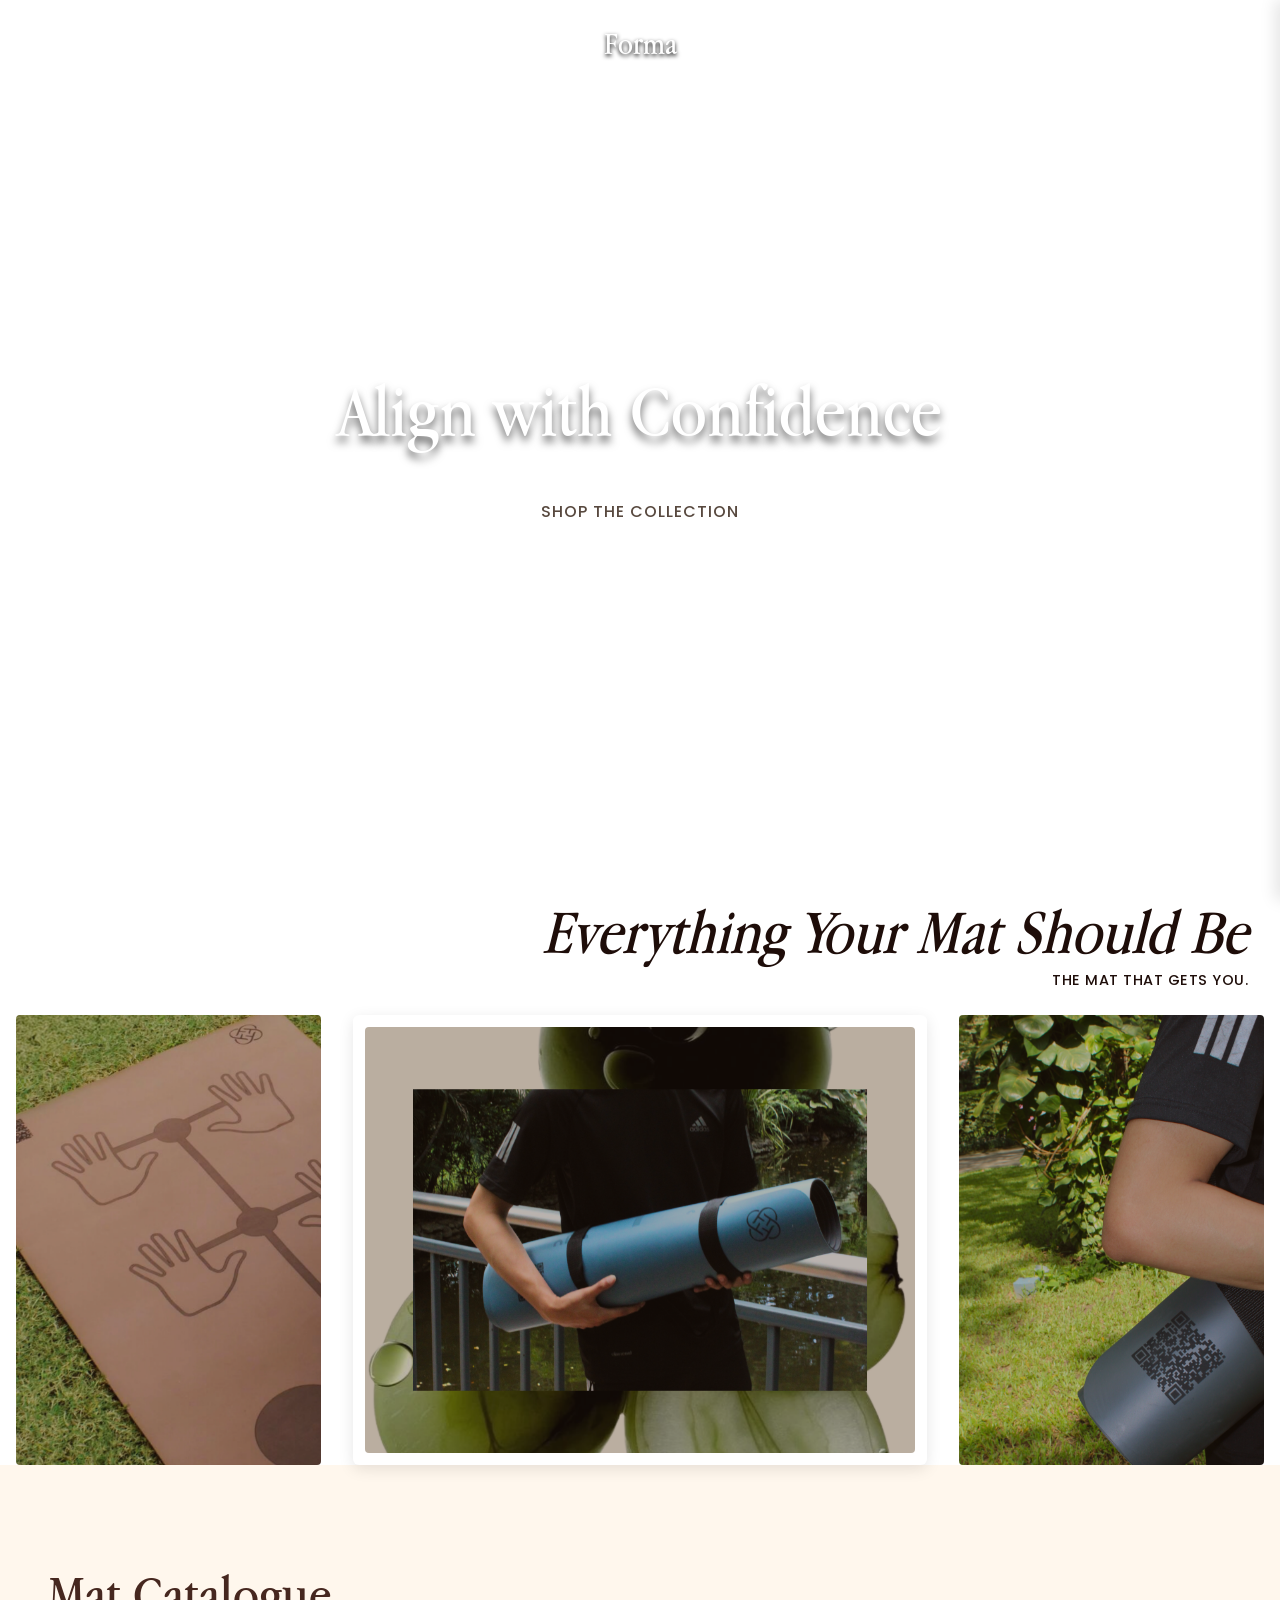
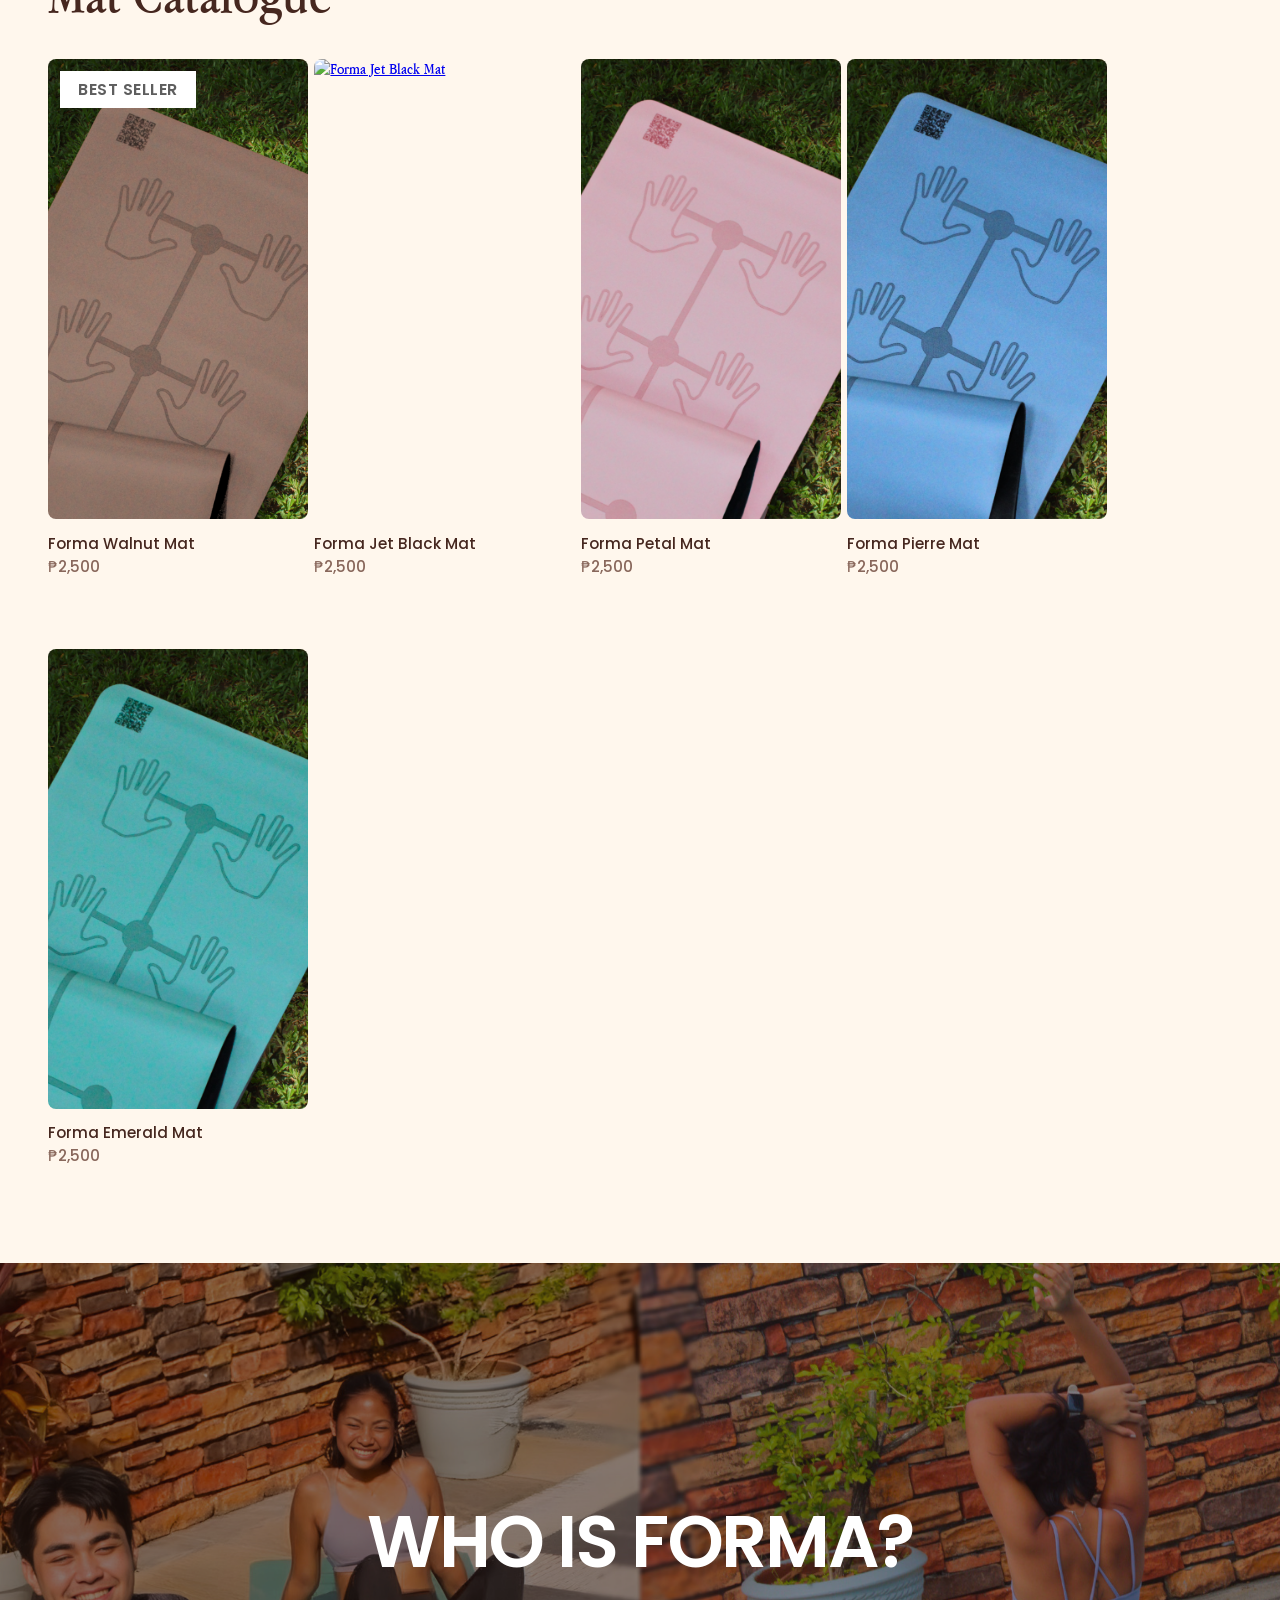
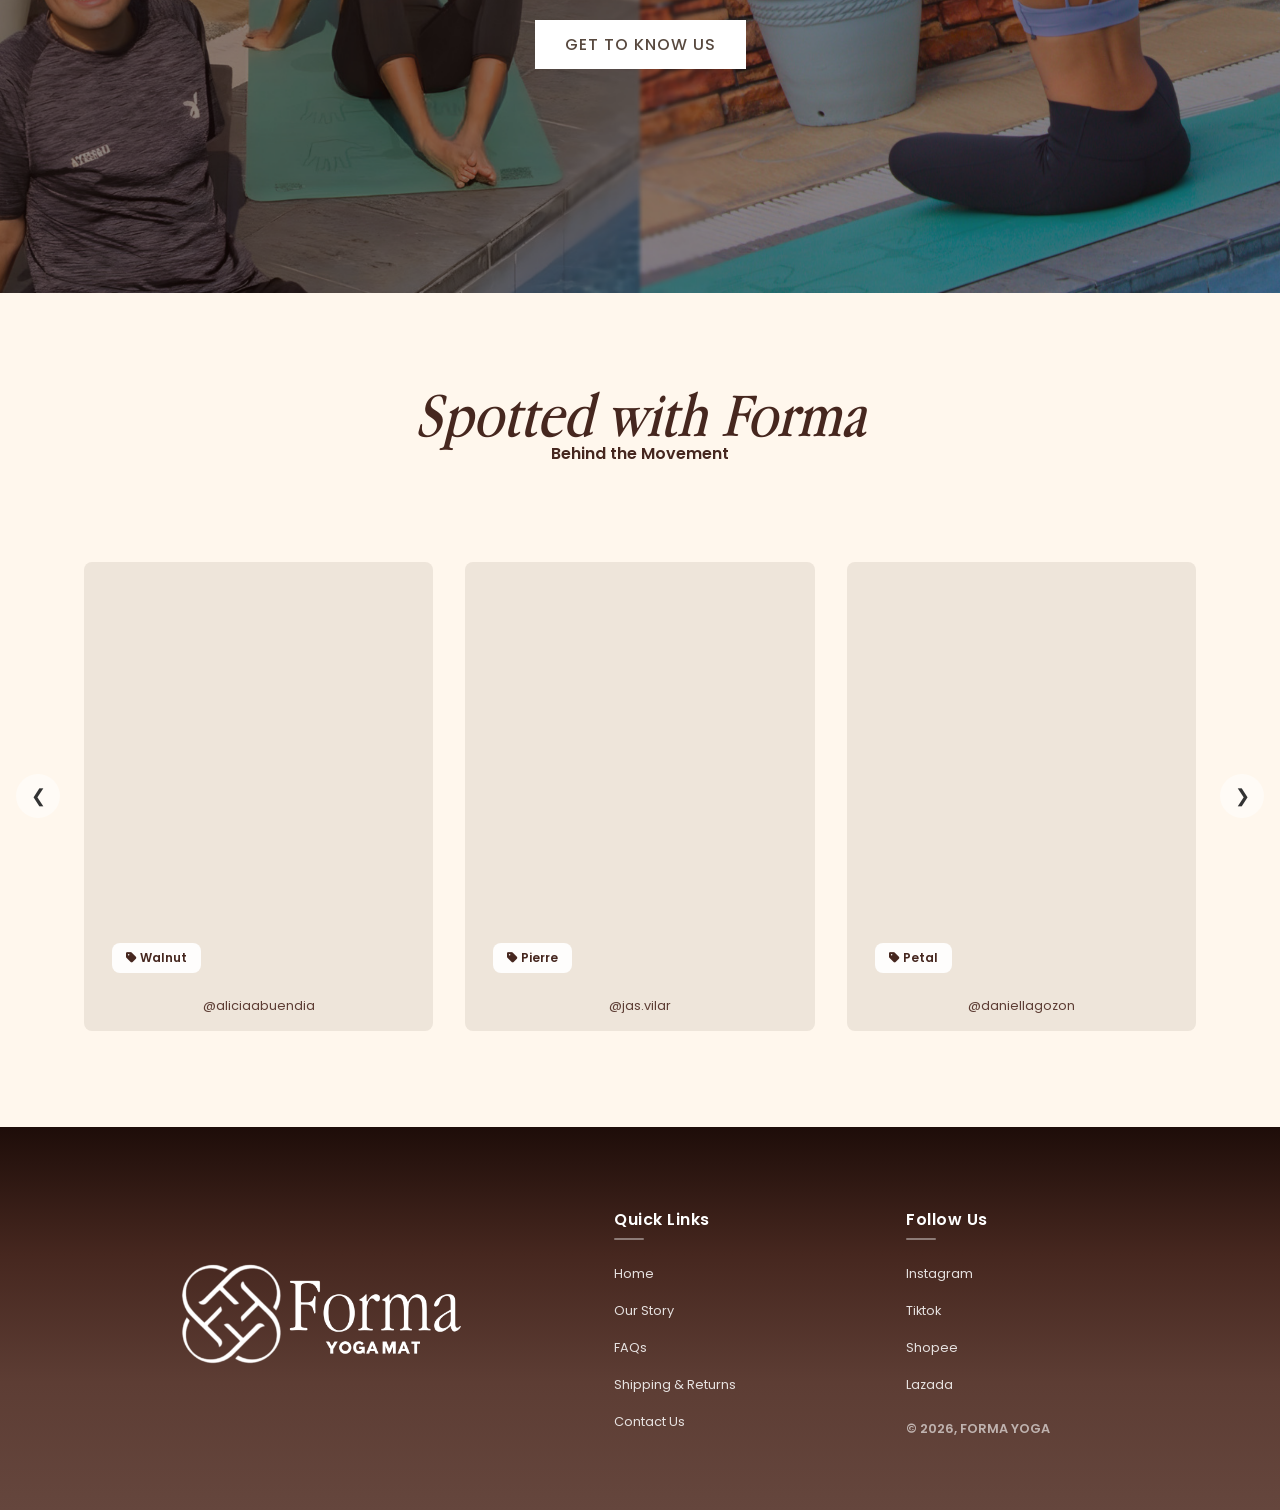
==== commit 10ecae32: "Removed old forma-facts pics, replaced it with individual pics to make it responsive" ====
--- a/index.html
+++ b/index.html
@@ -80,15 +80,21 @@
     <!-- FORMA FACTS SECTION -->
     <main class="section-container">
         <section class="shop-mat">
-            <!-- New HTML Text Header -->
             <div class="forma-facts-text">
                 <h2>Everything Your Mat Should Be</h2>
                 <p>The mat that gets you.</p>
             </div>
             
             <div class="forma-facts">
-                <img src="images/forma-facts/forma-has.jpg" alt="Alignment Guides">
-                <img src="images/forma-facts/forma-has-hover.png" alt="Alignment Guides Hover" class="hover-forma">
+                <div class="fact-card side-card">
+                    <img src="images/forma-facts/mat-display.png" alt="Alignment Guides">
+                </div>
+                <div class="fact-card center-card">
+                    <img src="images/forma-facts/middle-pic.png" alt="Forma Mat">
+                </div>
+                <div class="fact-card side-card">
+                    <img src="images/forma-facts/mat-qr.png" alt="QR Code & Details">
+                </div>
             </div>
         </section>
     </main>
--- a/style.css
+++ b/style.css
@@ -265,32 +265,34 @@
     margin: 0 auto;              
 }
 
-.shop-mat {
+./* =========================================
+   FORMA FACTS SECTION STYLING
+========================================= */ 
+
+.shop-mat{
     background-color: #eee5da;
     display: flex;
-    flex-direction: column; /* Stacks the text directly above the image */
+    flex-direction: column;
     justify-content: center;   
     align-items: center;       
-    padding-top: 6rem;  
-    padding-bottom: 6rem;
-    padding-left: 6rem; /* Removed the previous 6rem padding so everything perfectly centers */
-    padding-right: 0;
+    padding: 6rem 1rem;
 }
 
 .forma-facts-text {
     display: flex;
     flex-direction: column;
     align-items: flex-end; 
-    margin-bottom: -3rem; /* Uses a negative value to aggressively pull the image and text together */
-    position: relative;   /* Ensures the text stays visible */
-    z-index: 10;          /* Keeps the text cleanly on top in case they overlap */
+    margin-bottom: 1.5rem;
+    width: 100%;
+    max-width: 1300px;
+    padding-right: 2rem;
 }
 
 .forma-facts-text h2 {
     font-family: 'AppleGaramond-Light', serif;
     font-style: italic;
-    font-size: clamp(3rem, 5vw, 4.5rem); /* Naturally scales down on mobile screens */
-    font-weight: 50;
+    font-size: clamp(2.5rem, 5vw, 4.5rem);
+    font-weight: 500;
     color: #1e0d09;
     margin: 0;
     line-height: 1;
@@ -298,46 +300,83 @@
 
 .forma-facts-text p {
     font-family: 'Poppins', sans-serif;
-    font-size: 1rem;
+    font-size: 0.9rem;
     font-weight: 500;
     letter-spacing: 0.5px;
     color: #1e0d09;
     margin: 0.4rem 0 0 0;
     text-transform: uppercase;
-    line-height: 0.3;
-
 }
 
 .forma-facts {
-    width: 100%;
-    line-height: 0;
-    position: relative; 
+    display: flex;
+    justify-content: center;
+    align-items: center;
+    gap: 2rem;
+    width: 100%;
+    max-width: 1300px;
+    margin: 0 auto;
+    padding: 0 1rem;
+    box-sizing: border-box;
+}
+
+.fact-card {
     overflow: hidden;
 }
 
+.side-card {
+    flex: 1;
+    height: 450px; /* Locks the height */
+}
+
+.center-card {
+    flex: 1.8; /* Makes the center card significantly wider than the sides */
+    height: 450px; /* Matches the exact height of the side cards */
+    background-color: #ffffff; 
+    padding: 12px;
+    box-shadow: 0 4px 15px rgba(0, 0, 0, 0.1);
+    border-radius: 6px;
+    z-index: 2; 
+}
+
 .forma-facts img {
-    width: 95%;
+    width: 100%;
     height: 100%;
-    object-fit: cover;
-    object-position: center; /* Keeps the middle perfectly centered */
-    transition: opacity 0.5s ease, transform 0.5s ease;
-    min-height: 65vh; 
-    max-height: 500px;
-}
-
-.hover-forma {
-    position: absolute;
-    bottom: 0;
-    left: 0;
-    opacity: 0; 
-
-    transform: translateY(40px);
-}
-
-.forma-facts:hover .hover-forma {
-    opacity: 1;
-
-    transform: translateY(0);
+    object-fit: cover; /* Ensures the image fills the space without distorting */
+    display: block;
+    border-radius: 4px;
+}
+
+/* =========================================
+   FORMA FACTS RESPONSIVENESS
+========================================= */
+@media (max-width: 1024px) {
+    .forma-facts {
+        gap: 1rem;
+    }
+    .side-card {
+        height: 380px;
+    }
+    .center-card {
+        height: 420px;
+    }
+}
+
+@media (max-width: 768px) {
+    .forma-facts {
+        flex-direction: column;
+        align-items: center;
+    }
+    .side-card, .center-card {
+        width: 100%;
+        max-width: 450px;
+        height: 400px;
+    }
+    .forma-facts-text {
+        align-items: center;
+        text-align: center;
+        padding-right: 0;
+    }
 }
 
 #catalogue{
@@ -2515,6 +2554,19 @@
 .walnut-header .hamburger-menu,
 .checkout-header .hamburger-menu {
     color: #1e0d09;
+}
+
+/* =========================================
+   TABLET / IPAD RESPONSIVENESS (1024px and below)
+========================================= */
+@media (max-width: 1024px) {
+    .forma-facts img {
+        width: 100%;
+        min-height: 65vh;  /* Forces the image to stay tall */
+        max-height: none;  /* Removes the 500px desktop limit causing the squish */
+        object-fit: cover;
+        object-position: center;
+    }
 }
 
 /* =========================================
@@ -2762,8 +2814,8 @@
         gap: 0.4rem;
     }
     .yoga-mat-card {
-        max-width: 230px;      
-        margin-bottom: 4rem;   
+        max-width: 260px;      /* Increased from 230px to prevent the squished look */
+        margin-bottom: 4rem; 
     }
 
     .mat-img-wrapper {
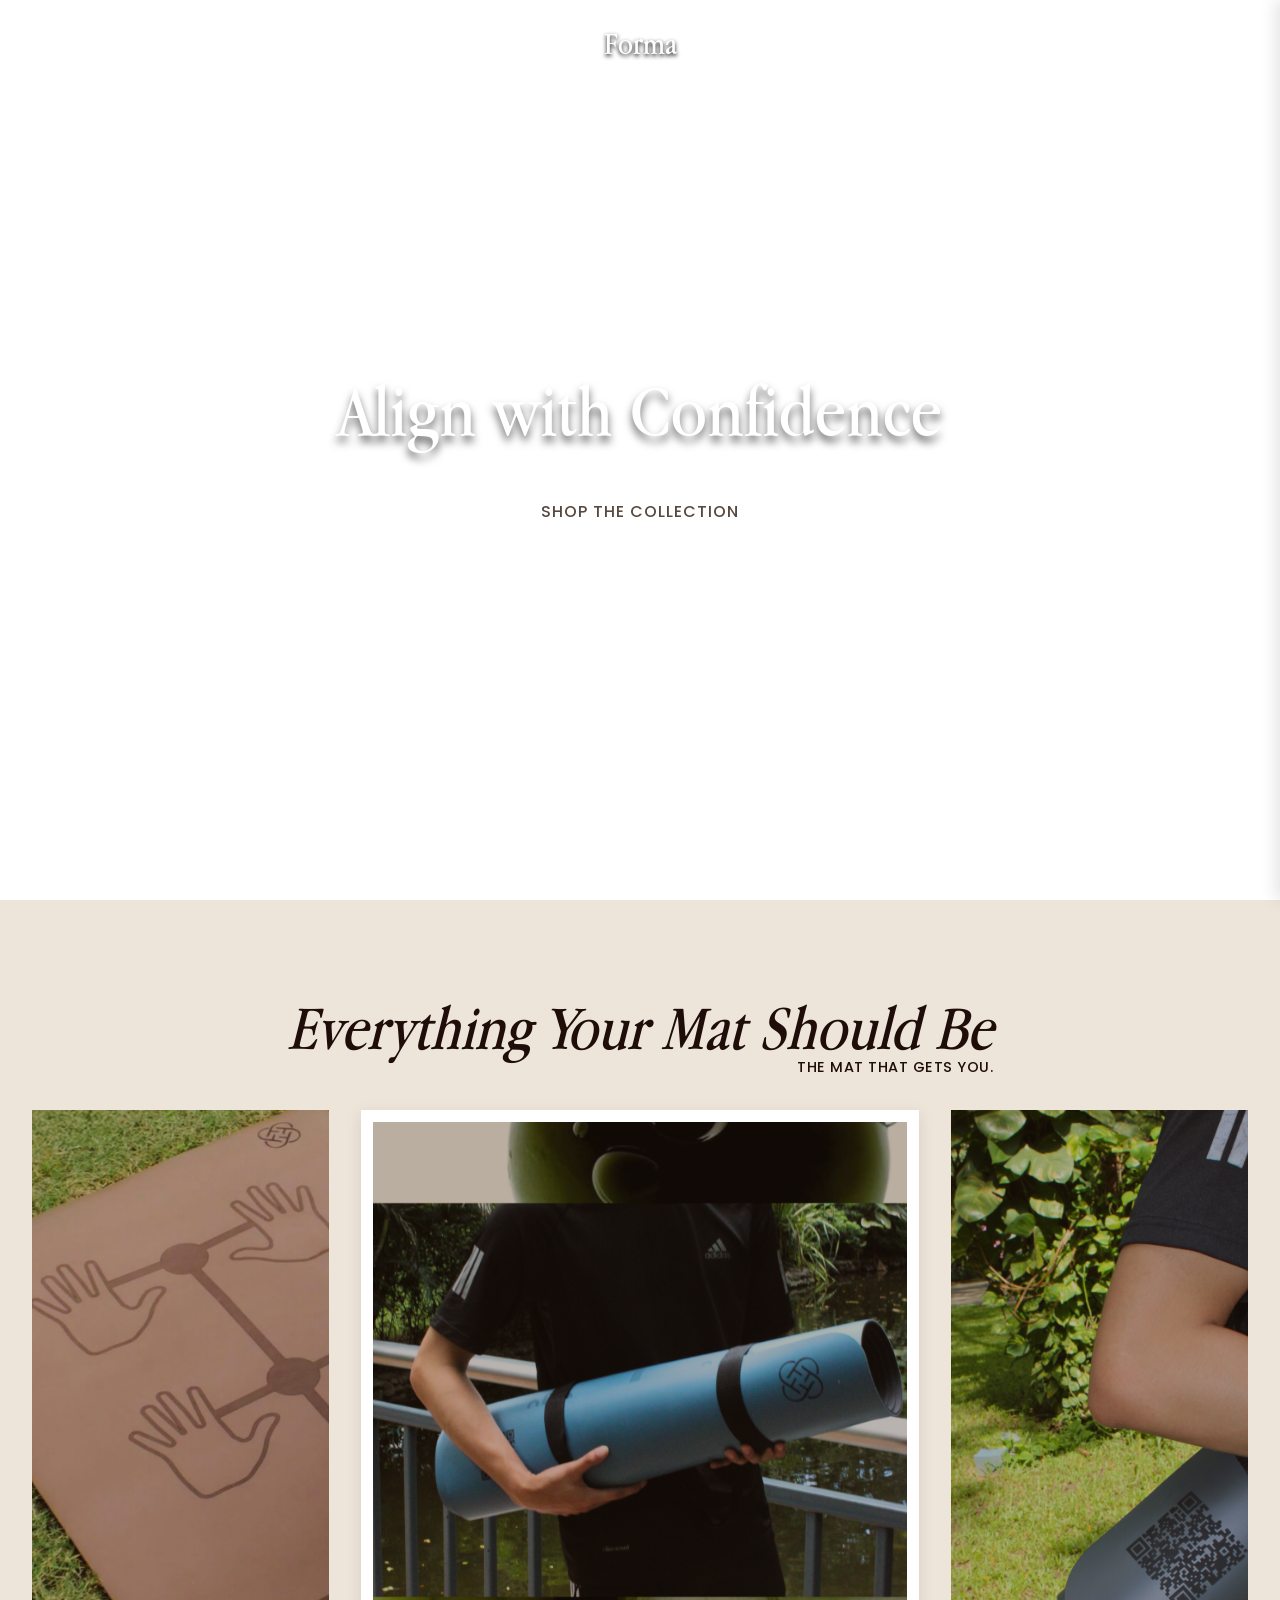
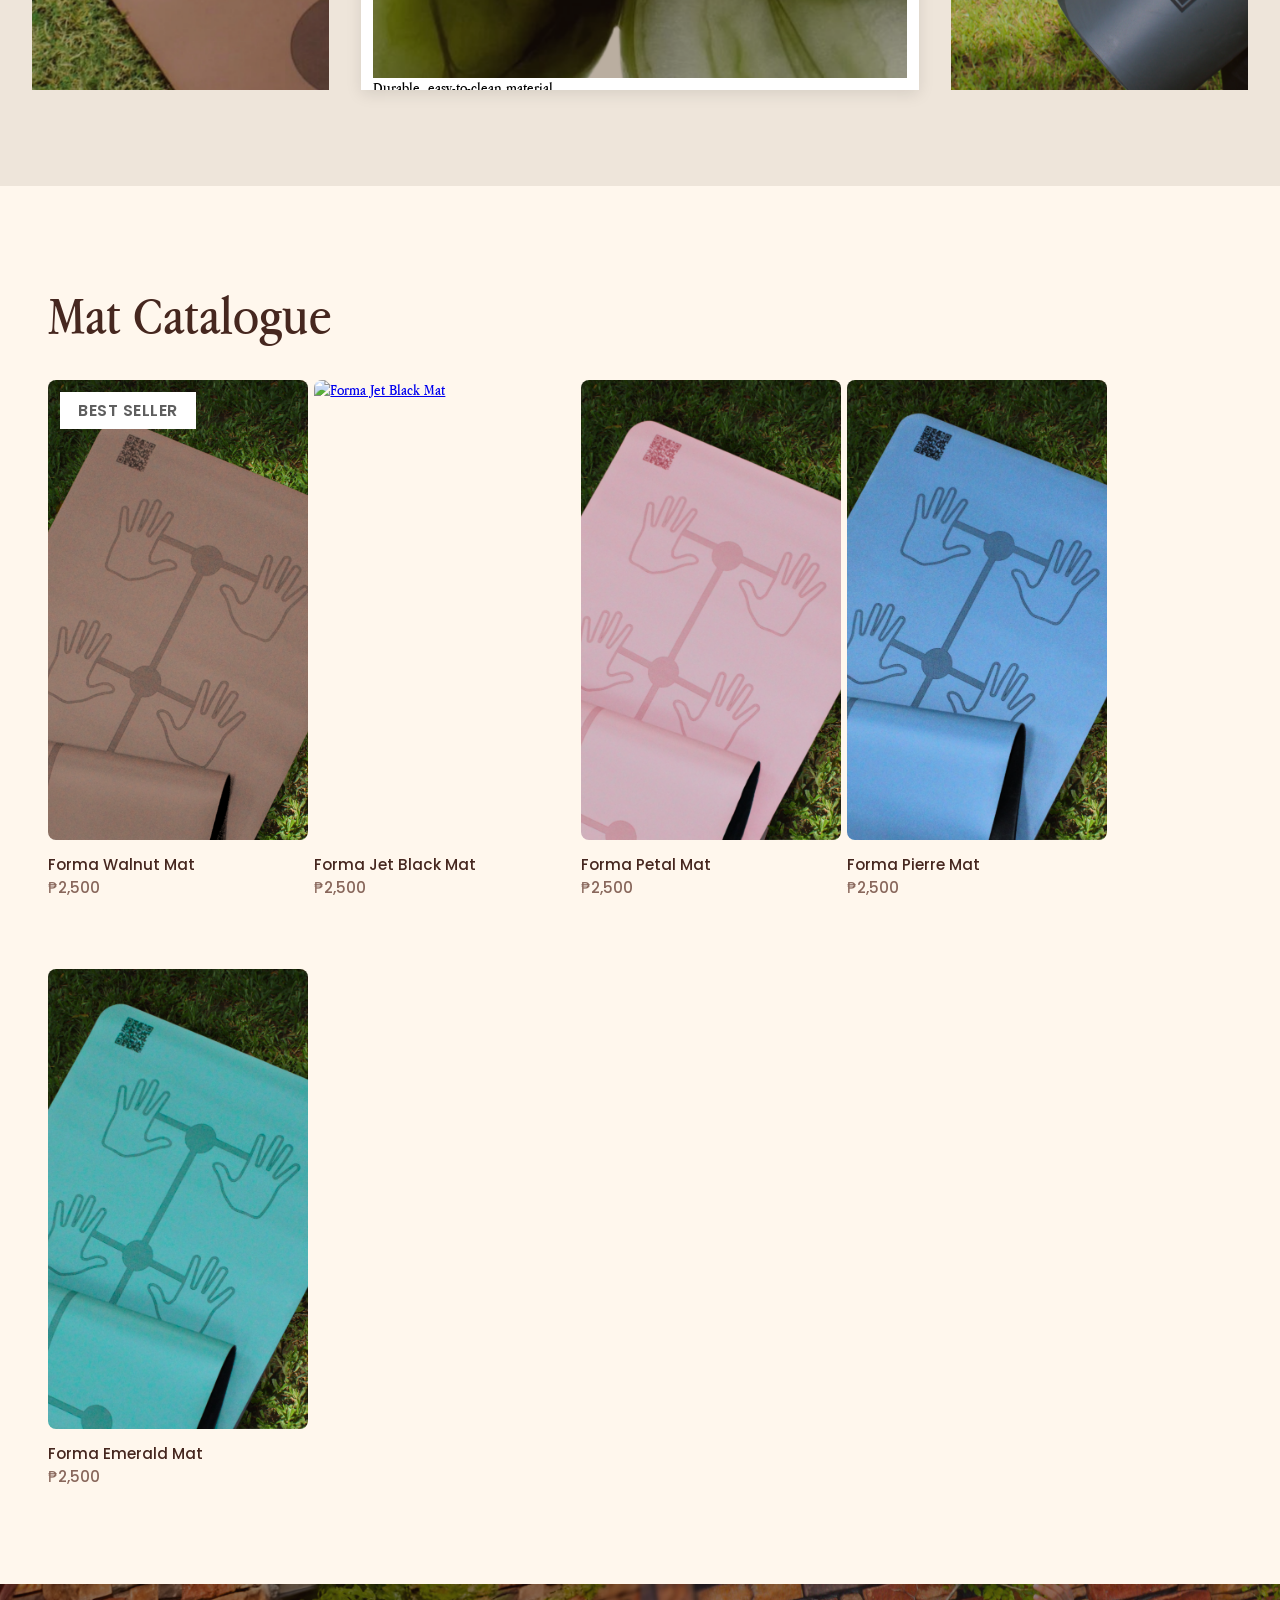
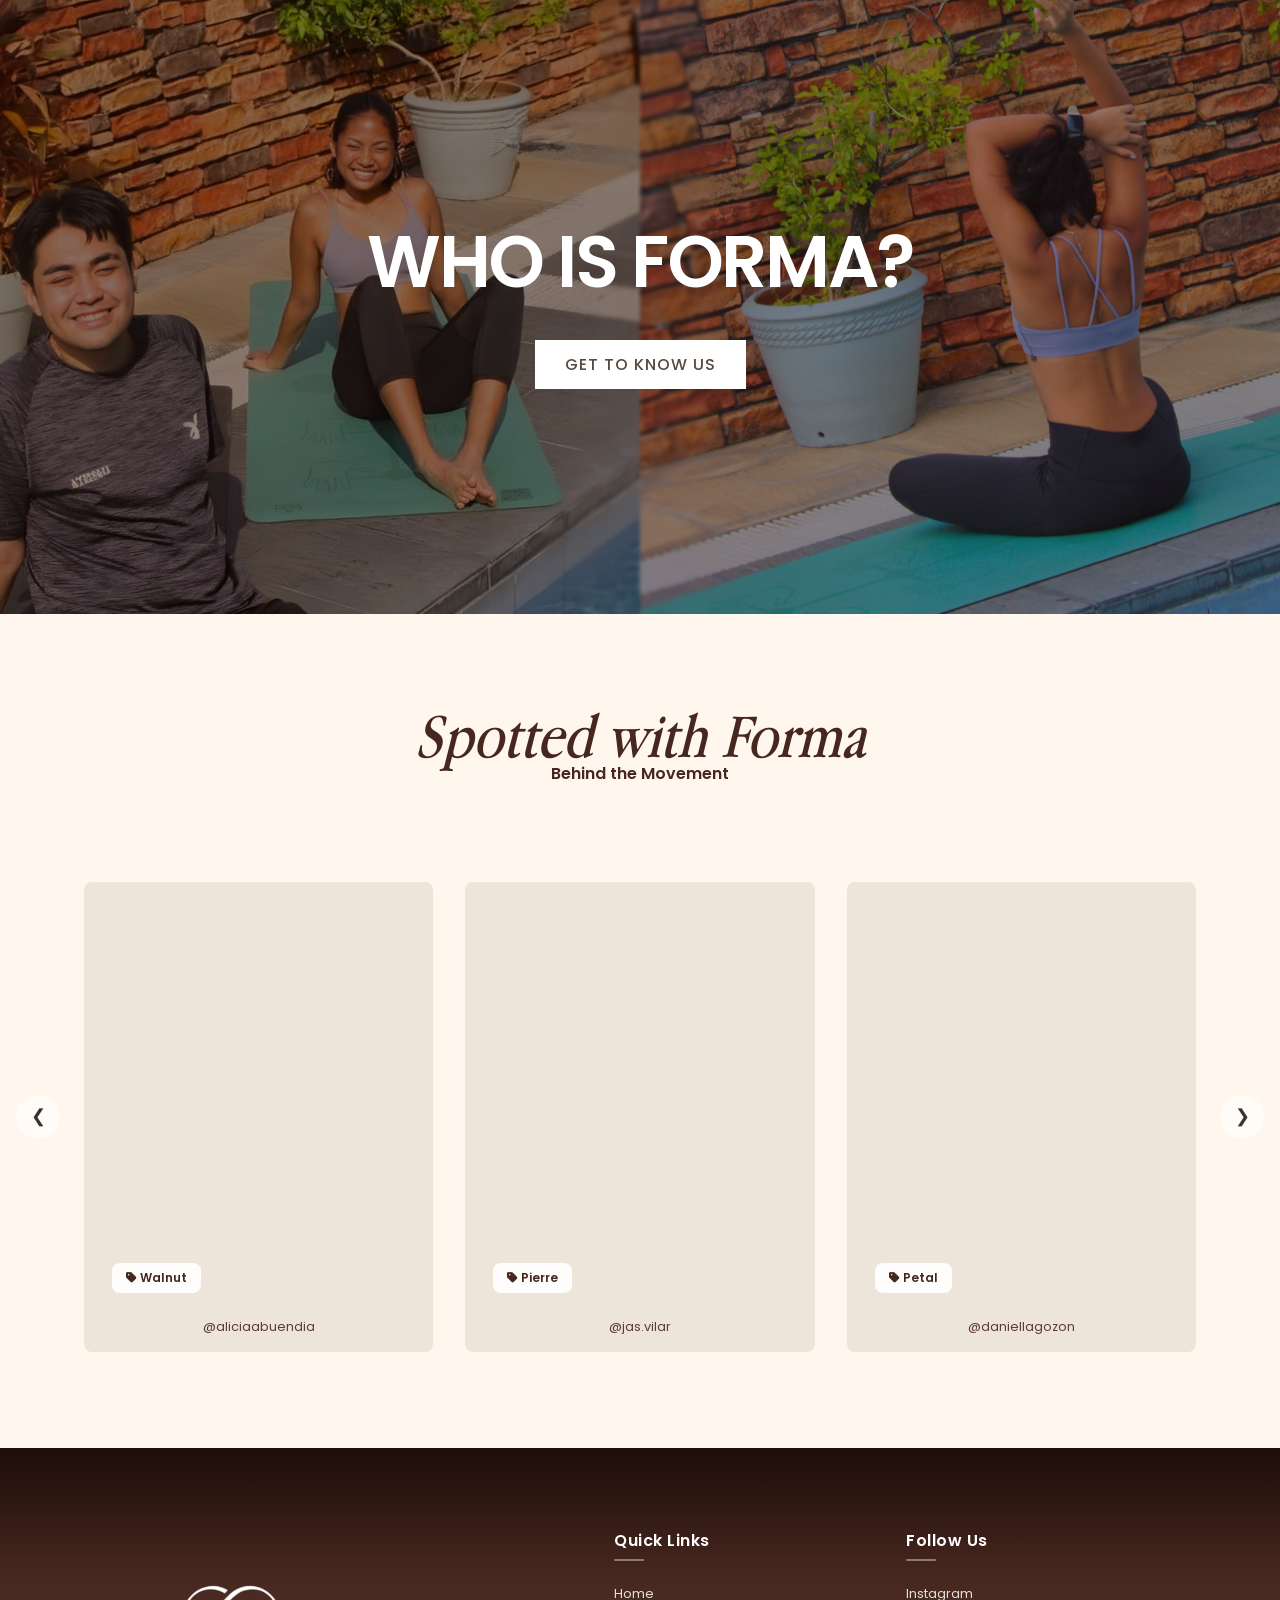
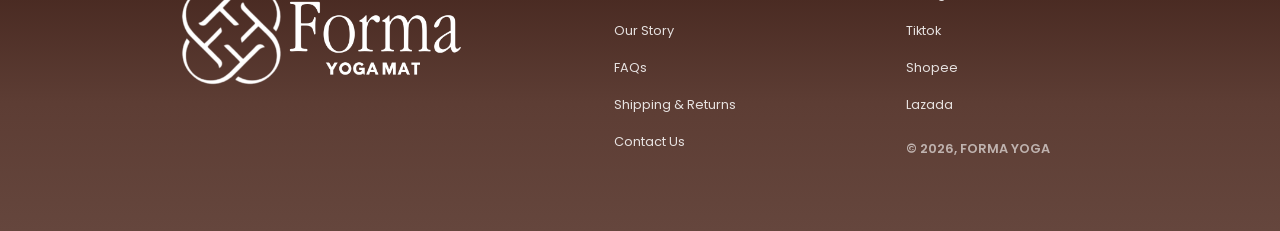
==== commit 45ac9a40: "Added HTML for forma-facts hover" ====
--- a/index.html
+++ b/index.html
@@ -86,14 +86,28 @@
             </div>
             
             <div class="forma-facts">
+                <!-- CARD 1 -->
                 <div class="fact-card side-card">
                     <img src="images/forma-facts/mat-display.png" alt="Alignment Guides">
-                </div>
+                    <div class="fact-hover">
+                        <p>Straightforward alignment guides<br>Built-in visual positioning markers<br>Two-way mat and surface grip</p>
+                    </div>
+                </div>
+                
+                <!-- CARD 2 (CENTER) -->
                 <div class="fact-card center-card">
                     <img src="images/forma-facts/middle-pic.png" alt="Forma Mat">
-                </div>
+                    <div class="fact-hover center-hover">
+                        <p>Durable, easy-to-clean material<br>Lightweight yet sturdy build<br>QR code access to independent yoga routine</p>
+                    </div>
+                </div>
+                
+                <!-- CARD 3 -->
                 <div class="fact-card side-card">
                     <img src="images/forma-facts/mat-qr.png" alt="QR Code & Details">
+                    <div class="fact-hover">
+                        <p>Vegan-friendly PU leather on the upper<br>Non-slip natural rubber on the bottom</p>
+                    </div>
                 </div>
             </div>
         </section>
--- a/style.css
+++ b/style.css
@@ -265,10 +265,6 @@
     margin: 0 auto;              
 }
 
-./* =========================================
-   FORMA FACTS SECTION STYLING
-========================================= */ 
-
 .shop-mat{
     background-color: #eee5da;
     display: flex;
@@ -281,11 +277,11 @@
 .forma-facts-text {
     display: flex;
     flex-direction: column;
-    align-items: flex-end; 
-    margin-bottom: 1.5rem;
-    width: 100%;
-    max-width: 1300px;
-    padding-right: 2rem;
+    align-items: flex-end; /* Snaps the paragraph to the right edge */
+    margin-bottom: 2rem;
+    width: fit-content;    /* CRITICAL: Shrinks the container to exactly hug the H2 text */
+    margin-left: auto;     /* Centers the shrink-wrapped block */
+    margin-right: auto;
 }
 
 .forma-facts-text h2 {
@@ -304,7 +300,7 @@
     font-weight: 500;
     letter-spacing: 0.5px;
     color: #1e0d09;
-    margin: 0.4rem 0 0 0;
+    margin: -0.2rem 0 0 0; /* Tiny negative margin tucks it tightly under the H2 */
     text-transform: uppercase;
 }
 
@@ -314,7 +310,7 @@
     align-items: center;
     gap: 2rem;
     width: 100%;
-    max-width: 1300px;
+    max-width: 1600px; /* Increased from 1300px to let the images expand wider */
     margin: 0 auto;
     padding: 0 1rem;
     box-sizing: border-box;
@@ -326,16 +322,15 @@
 
 .side-card {
     flex: 1;
-    height: 450px; /* Locks the height */
+    height: 580px; /* Increased from 450px to make them much taller */
 }
 
 .center-card {
-    flex: 1.8; /* Makes the center card significantly wider than the sides */
-    height: 450px; /* Matches the exact height of the side cards */
+    flex: 1.8; 
+    height: 580px; /* Matched to the new taller height */
     background-color: #ffffff; 
     padding: 12px;
     box-shadow: 0 4px 15px rgba(0, 0, 0, 0.1);
-    border-radius: 6px;
     z-index: 2; 
 }
 
@@ -344,7 +339,6 @@
     height: 100%;
     object-fit: cover; /* Ensures the image fills the space without distorting */
     display: block;
-    border-radius: 4px;
 }
 
 /* =========================================
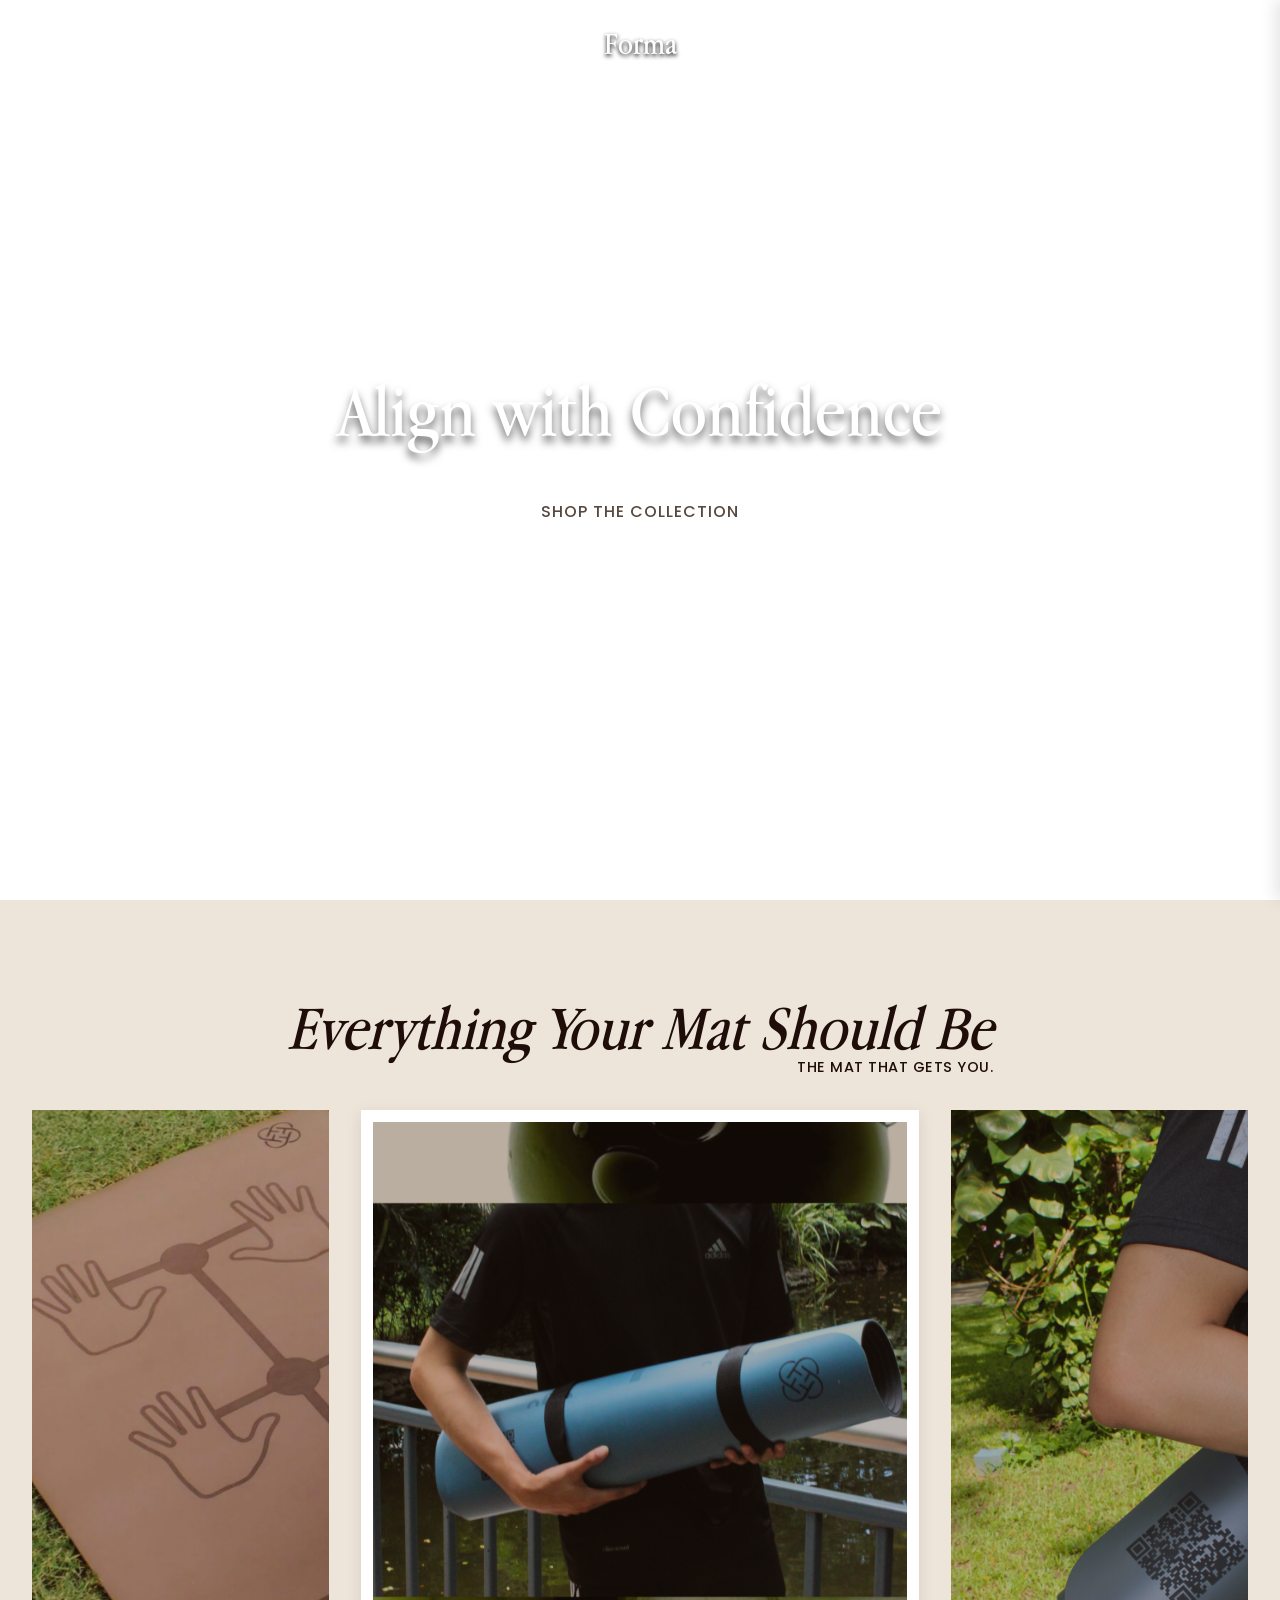
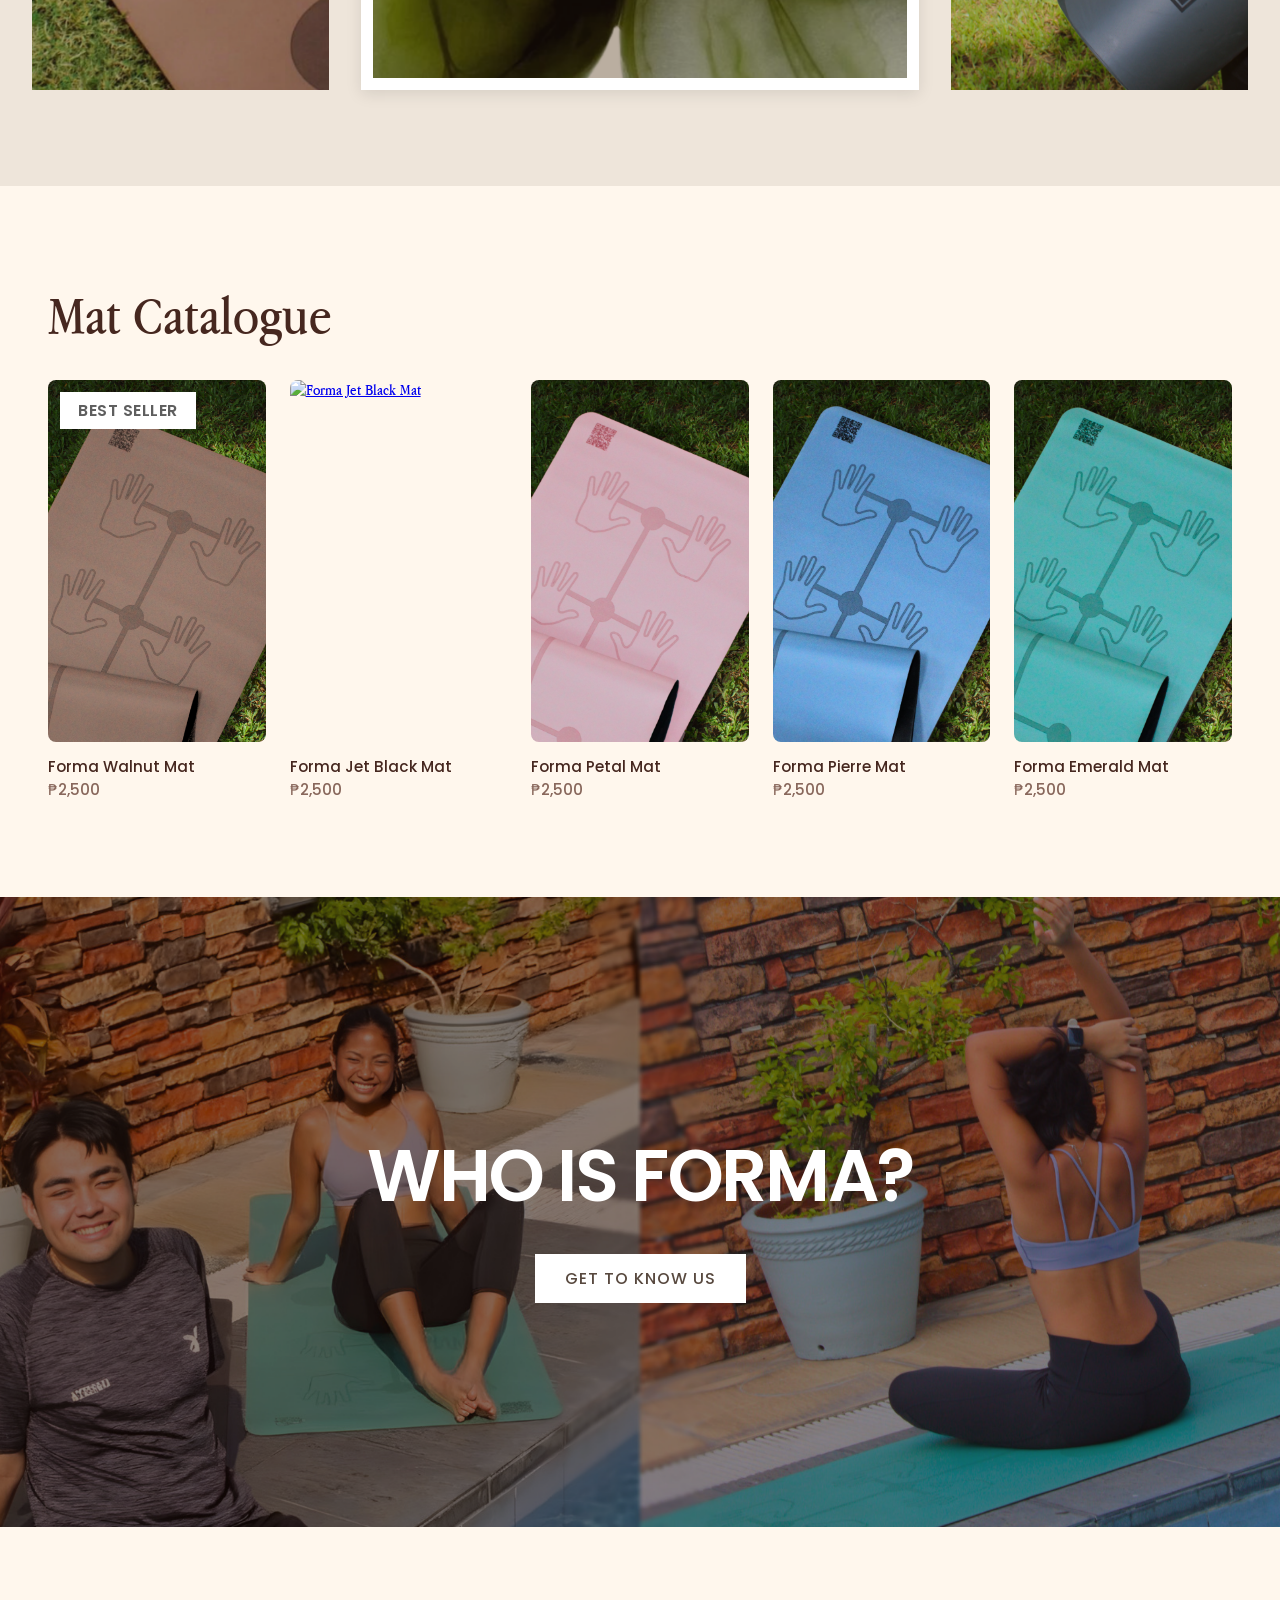
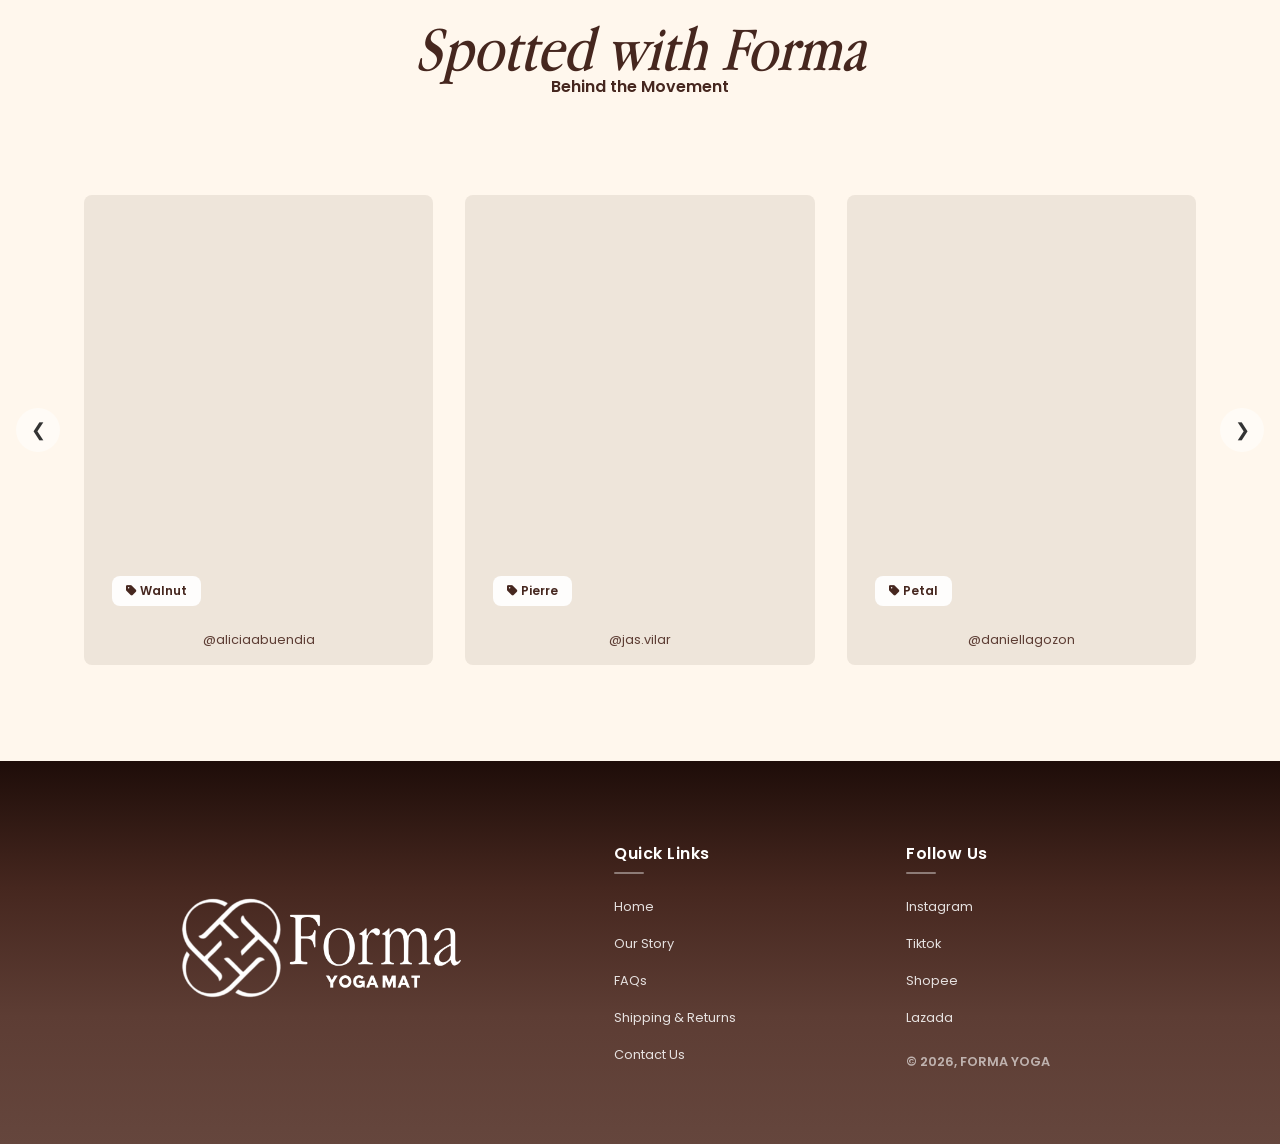
==== commit 8c14d480: "Fixed typo to make image work on github pages" ====
--- a/index.html
+++ b/index.html
@@ -54,7 +54,7 @@
                     Your browser does not support the video tag.
                 </video>
 
-                <img id="slide-2" src="images/home-slider/yoga-pose-vig.png" alt="Yoga Session">
+                <img id="slide-2" src="images/Home-slider/yoga-pose-vig.png" alt="Yoga Session">
 
                 <video id="slide-3" autoplay loop muted playsinline alt="Video Mat">
                     <source src="video/forma-mat-vid.mp4" type="video/mp4">
--- a/style.css
+++ b/style.css
@@ -207,7 +207,7 @@
 }
 
 .shop-button:hover {
-    background-color: #1e0d09;
+    background-color: #46271f;
 }
 
 .shop-button a {
@@ -277,10 +277,10 @@
 .forma-facts-text {
     display: flex;
     flex-direction: column;
-    align-items: flex-end; /* Snaps the paragraph to the right edge */
+    align-items: flex-end; 
     margin-bottom: 2rem;
-    width: fit-content;    /* CRITICAL: Shrinks the container to exactly hug the H2 text */
-    margin-left: auto;     /* Centers the shrink-wrapped block */
+    width: fit-content;   
+    margin-left: auto;    
     margin-right: auto;
 }
 
@@ -300,7 +300,7 @@
     font-weight: 500;
     letter-spacing: 0.5px;
     color: #1e0d09;
-    margin: -0.2rem 0 0 0; /* Tiny negative margin tucks it tightly under the H2 */
+    margin: -0.2rem 0 0 0; 
     text-transform: uppercase;
 }
 
@@ -310,24 +310,60 @@
     align-items: center;
     gap: 2rem;
     width: 100%;
-    max-width: 1600px; /* Increased from 1300px to let the images expand wider */
+    max-width: 1600px; 
     margin: 0 auto;
     padding: 0 1rem;
     box-sizing: border-box;
 }
 
 .fact-card {
+    position: relative; 
     overflow: hidden;
+}
+
+.fact-hover {
+    position: absolute;
+    bottom: 25px; 
+    left: 50%;
+    transform: translateX(-50%) translateY(15px); 
+    width: 90%;
+    background-color: rgba(30, 14, 11, 0.62);
+    color: #ffffff;
+    text-align: center;
+    padding: 1rem 0.5rem;
+    opacity: 0; 
+    pointer-events: none; 
+    transition: opacity 0.3s ease, transform 0.3s ease;
+}
+
+.center-card .fact-hover {
+    bottom: 35px;
+    width: 88%;
+}
+
+.fact-hover p {
+    font-family: 'Poppins', sans-serif;
+    font-size: 0.85rem;
+    font-weight: 400;
+    line-height: 1.5;
+    margin: 0;
+    text-transform: none; 
+    letter-spacing: 0.5px;
+}
+
+.fact-card:hover .fact-hover {
+    opacity: 1;
+    transform: translateX(-50%) translateY(0); 
 }
 
 .side-card {
     flex: 1;
-    height: 580px; /* Increased from 450px to make them much taller */
+    height: 580px; 
 }
 
 .center-card {
     flex: 1.8; 
-    height: 580px; /* Matched to the new taller height */
+    height: 580px; 
     background-color: #ffffff; 
     padding: 12px;
     box-shadow: 0 4px 15px rgba(0, 0, 0, 0.1);
@@ -337,7 +373,7 @@
 .forma-facts img {
     width: 100%;
     height: 100%;
-    object-fit: cover; /* Ensures the image fills the space without distorting */
+    object-fit: cover; 
     display: block;
 }
 
@@ -633,12 +669,16 @@
     gap: 1.5rem;
 }
 
-.who-forma h1{
-    font-family: 'Poppins';
-    font-size: 4.5rem;
+.who-forma h1 {
+    font-family: 'Poppins', sans-serif;
+    /* Scales smoothly: 2.5rem on mobile, up to 4.5rem on desktop */
+    font-size: clamp(2.5rem, 6vw, 4.5rem); 
     font-weight: 600;
-    color:white;
+    color: white;
     letter-spacing: -0.15rem;
+    text-align: center;
+    margin: 0;
+    padding: 0 1rem; /* Prevents text from touching screen edges on mobile */
 }
 
 .slider-arrow:hover {
@@ -1116,7 +1156,7 @@
     text-align: center;
     font-family: 'AppleGaramond-Light', serif;
     font-style: italic;
-    font-size: clamp(3rem, 5vw, 6rem);
+    font-size: clamp(2.2rem, 5vw, 6rem); 
     font-weight: 500;
     color: #46271f;
     line-height: 1;
@@ -1758,19 +1798,44 @@
     transition: border-color 0.2s ease;
 }
 
+.contact-details select {
+    appearance: none;
+    -webkit-appearance: none;
+    -moz-appearance: none;
+    
+    /* Injects the custom thin brown chevron */
+    background-image: url("data:image/svg+xml;charset=UTF-8,%3Csvg xmlns='http://www.w3.org/2000/svg' viewBox='0 0 24 24' fill='none' stroke='%2346271f' stroke-width='2' stroke-linecap='round' stroke-linejoin='round'%3E%3Cpolyline points='6 9 12 15 18 9'%3E%3C/polyline%3E%3C/svg%3E");
+    background-repeat: no-repeat;
+    
+    /* Pushes the arrow 1rem away from the right edge */
+    background-position: right 1rem center;
+    background-size: 1rem;
+    cursor: pointer;
+}
+
 .contact-details input:focus,
 .contact-details select:focus {
     border-color: #46271f;
 }
 
 .radio-row {
+    display: flex;
+    align-items: center;
     margin-top: 0.8rem;
     margin-bottom: 0.8rem;
     font-size: 0.9rem;
+    cursor: pointer;
+}
+
+.radio-row input[type="radio"] {
+    accent-color: #46271f;  /* Changes the active dot from blue to Forma brown */
+    margin-right: 0.8rem;   /* Adds breathing room between the button and the text */
+    cursor: pointer;
+    transform: scale(1.1);  /* Slightly enlarges the button for better usability */
 }
 
 .pay-btn {
-    background-color: #1e0d09;
+    background-color: #46271f;
     color: white;
     padding: 16px 24px;
     border: none;
@@ -1785,7 +1850,7 @@
 }
 
 .pay-btn:hover {
-    background-color: #46271f;
+    background-color: #1e0d09;
 }
 
 /* --- Right Side: Sticky Summary --- */
@@ -2299,8 +2364,8 @@
 }
 
 .contact-submit-btn:hover {
-    background-color: transparent;
-    color: #46271f;
+    background-color: #1e0d09;
+    color: #ffffff;
 }
 
 /* Right Column: Info */
@@ -2531,19 +2596,17 @@
     display: none;
     background: transparent;
     border: none;
-    color: #ffffff; /* Forces the icon to be white before scrolling */
+    color: #ffffff; 
     font-size: 1.5rem;
     cursor: pointer;
     z-index: 2002; 
     transition: color 0.3s ease;
 }
 
-/* Turns the hamburger icon dark (#1e0d09) when you scroll down */
 header.scrolled .hamburger-menu {
     color: #1e0d09;
 }
 
-/* Forces the icon to stay dark on pages that already have a light navbar (Checkout, FAQ, etc.) */
 .navbar-events .hamburger-menu,
 .walnut-header .hamburger-menu,
 .checkout-header .hamburger-menu {
@@ -2551,392 +2614,342 @@
 }
 
 /* =========================================
-   TABLET / IPAD RESPONSIVENESS (1024px and below)
+   CONSOLIDATED RESPONSIVENESS
 ========================================= */
+
+/* --- 1440px (Small Desktops / Large Laptops) --- */
+@media (max-width: 1440px) {
+    .story-intro, .story-mission { 
+        max-width: 1100px; 
+        gap: 3rem; 
+        padding: 3rem 2rem; 
+    }
+    .story-text { 
+        flex: 1 1 100%; 
+        width: 100%; 
+        padding: 0; 
+        font-size: 1rem; 
+        text-align: justify; 
+    }
+    .story-img { 
+        max-width: 480px; 
+        height: 340px; 
+        border-width: 8px; 
+    }
+}
+
+/* --- 1280px (Laptops) --- */
+@media (max-width: 1280px) {
+    .mat-options { gap: 0.4rem; }
+    .yoga-mat-card { max-width: 260px; margin-bottom: 4rem; }
+    .mat-img-wrapper { height: 460px; }
+    .mat-name, .mat-price { font-size: 0.95rem; }
+    .mat-catalogue h2 { font-size: 3.5rem; }
+    
+    .community-item { flex: 0 0 calc((100% - 4rem) / 3); }
+    .community-item .card-image { height: 400px; }
+    
+    .event-card-grid { gap: 2rem; }
+    .event-card { flex: 0 1 320px; height: 650px; } 
+    .card-item { flex: 0 0 calc((100% - 4rem) / 3); }
+}
+
+/* --- 1024px (Tablets / iPad Landscape) --- */
 @media (max-width: 1024px) {
-    .forma-facts img {
+    .forma-facts img { 
+        width: 100%; 
+        min-height: 65vh; 
+        max-height: none; 
+        object-fit: cover; 
+        object-position: center; 
+    }
+    
+    .community-item { flex: 0 0 calc((100% - 2rem) / 2); }
+    .community-item .card-image { height: 450px; }
+}
+
+/* --- 992px (Small Tablets) --- */
+@media (max-width: 992px) {
+    .checkout-header, .checkout-layout { background: #ffffff !important; }
+    .checkout-layout { flex-direction: column-reverse; }
+    .contact-details, .checkout-sidebar { flex: 1 1 100%; max-width: 100%; padding: 2rem 5%; }
+    .checkout-sidebar { height: auto; position: relative; top: 0; padding-top: 100px; border-left: none; border-bottom: 1px solid #e0d5c1; }
+    .contact-details { padding-top: 3rem; }
+    
+    .gets-you { padding-top: 3rem; }
+    .story-intro, .story-mission { flex-direction: column; padding: 2.5rem 1.5rem; gap: 2rem; }
+    .story-mission .story-img { order: -1; }
+    .story-text { flex: 1 1 100%; width: 100%; padding: 0; font-size: 1rem; text-align: justify; }
+    .story-img { flex: 1 1 100%; width: 100%; max-width: 100%; height: 280px; border-width: 6px; }
+    
+    .event-card-grid { flex-direction: column; align-items: center; }
+    .event-card { width: 100%; max-width: 450px; height: 680px; display: flex; flex-direction: column; }
+    .event-img-wrapper {
+        flex: 1;
+        overflow: hidden;
+    }
+    
+    .event-img {
         width: 100%;
-        min-height: 65vh;  /* Forces the image to stay tall */
-        max-height: none;  /* Removes the 500px desktop limit causing the squish */
+        height: 100%;
         object-fit: cover;
-        object-position: center;
-    }
+    }
+}
+
+/* --- 768px (Mobile Phones) --- */
+@media (max-width: 768px) {
+    .card-item { flex: 0 0 100%; }
+    
+    .contact-layout { gap: 3.125rem; flex-direction: column; }
+    .contact-heading { font-size: 2.5rem; }
+    
+    .hamburger-menu { display: block; position: absolute; left: 1.5rem; top: 50%; transform: translateY(-50%); }
+    .navbar-tabs, .tabs-events { display: flex; flex-direction: row; justify-content: center; align-items: center; padding: 1.2rem; width: 100%; position: relative; }
+    .nav-center { margin: 0 auto; }
+    .nav-right { position: absolute; right: 1.5rem; top: 50%; transform: translateY(-50%); justify-content: flex-end; }
+    .nav-left { position: fixed; top: 0; left: -100%; width: 75%; max-width: 320px; height: 100vh; background-color: #fff7ed; flex-direction: column; justify-content: center; align-items: center; gap: 1.5rem; transition: left 0.4s cubic-bezier(0.25, 1, 0.5, 1); z-index: 2001; box-shadow: 5px 0 15px rgba(0,0,0,0.1); }
+    .nav-left.active { left: 0; }
+    .nav-left a { color: #46271f !important; font-size: 1.53em; font-weight: 500; width: 80%; text-align: center; border-bottom: 1px solid #e0d5c1; padding: 1.5rem 0; }
+    .nav-left a:last-child { border-bottom: none; }
+    
+    .shop-mat { padding-left: 1rem; padding-right: 1rem; padding-bottom: 2rem; }
+    .forma-facts img { width: 100%; min-height: 65vh; max-height: none; object-fit: cover; object-position: center; }
+    
+    .mat-catalogue h2, .brands h2 { font-size: 3rem; margin-left: 0; text-align: center; padding-top: 3rem; }
+    .mat-options { justify-content: center; margin-left: 0; padding: 1rem; width: 100%; height: auto; overflow: visible; }
+    .yoga-mat-card { display: flex; flex-direction: column; width: 100%; max-width: 350px; margin-bottom: 3rem; }
+    .mat-img-wrapper { height: auto; aspect-ratio: 3/4; }
+    
+    .product-page-container { flex-direction: column; padding: 0 1rem; margin-top: 3rem; width: 100%; }
+    .product-gallery { margin-top: 3rem; gap: 8px; }
+    .product-gallery img { width: 100%; }
+    .product-details { position: relative; top: 0; margin-top: 1rem; max-width: 100%; }
+    .product-title { font-size: 2.8rem; }
+    
+    .footer-content { flex-direction: column; padding: 3rem 1.5rem; gap: 2rem; align-items: center; text-align: center; }
+    .forma-descrip { max-width: 100%; text-align: center; }
+    #full-logo { margin: 0 auto; margin-bottom: 1rem; }
+    
+    .community { padding: 4rem 0.5rem; }
+    .card-wrapper { margin: 0 0.5rem; }
+    .community-item { flex: 0 0 100%; padding: 0.5rem; }
+    .community-item .card-image { height: 500px; }
+    .slider-arrow { width: 36px; height: 36px; font-size: 0.9rem; }
+    
+    .who-forma { min-height: 50vh; gap: 1rem; }
+    .who-forma h1 { letter-spacing: -0.05rem; }
 }
 
 /* =========================================
-   MOBILE RESPONSIVENESS (Phones & Small Tablets)
+   OUR STORY - HERO MOBILE FIX
 ========================================= */
 @media (max-width: 768px) {
-    /* Navbar & Hamburger */
-    .hamburger-menu {
-        display: block;
-        position: absolute;
-        left: 1.5rem;
-        top: 50%;
-        transform: translateY(-50%);
-    }
-
-    .navbar-tabs, .tabs-events {
-        display: flex;
-        flex-direction: row; 
-        justify-content: center;
-        align-items: center;
-        padding: 1.2rem;
-        width: 100%;
-        position: relative;
-    }
-    
-    .nav-center {
-        margin: 0 auto;
-    }
-
-    .nav-right {
-        position: absolute;
-        right: 1.5rem;
-        top: 50%;
-        transform: translateY(-50%);
-        justify-content: flex-end;
-    }
-
-    /* Mobile Slide-out Menu */
-    .nav-left {
-        position: fixed;
-        top: 0;
-        left: -100%; /* Hidden by default */
-        width: 75%;
-        max-width: 320px;
-        height: 100vh;
-        background-color: #fff7ed;
-        flex-direction: column;
-        justify-content: center;
-        align-items: center;
-        gap: 0; /* Removed gap so we can control the line spacing perfectly */
-        transition: left 0.4s cubic-bezier(0.25, 1, 0.5, 1);
-        z-index: 2001;
-        box-shadow: 5px 0 15px rgba(0,0,0,0.1);
-    }
-
-    .nav-left.active {
-        left: 0;
-    }
-
-    .nav-left a {
-        color: #46271f !important;
-        font-size: 1.53em;
-        font-weight: 500;
-        width: 80%; /* Controls how wide the line stretches across the menu */
-        text-align: center;
-        border-bottom: 1px solid #e0d5c1; /* Adds the Forma-colored dividing line */
-        padding: 1.5rem 0; /* Creates equal breathing room above and below the text */
-    }
-
-    /* Removes the line under the very last tab for a cleaner finish */
-    .nav-left a:last-child {
-        border-bottom: none;
-    }
-
-    /* Catalogue & Cards Adjustments */
-    .shop-mat {
-        padding-left: 1rem;
-        padding-right: 1rem;
-        padding-bottom: 2rem;
-    }
-
-    .forma-facts img {
-        width: 100%;
-        min-height: 65vh;  /* Keeps the image tall */
-        max-height: none;  /* Removes desktop height limits */
-        object-fit: cover; /* Crops the sides instead of zooming out */
-        object-position: center; /* Locks focus on the center panel */
-}
-    
-    .mat-catalogue h2, 
-    .brands h2 {
-        font-size: 3rem;
-        margin-left: 0;
-        text-align: center;
-        padding-top: 3rem;
-    }
-    
-    .mat-options {
-        justify-content: center;
-        margin-left: 0;
-        padding: 1rem;
-        width: 100%;
-    }
-
-    .yoga-mat-card {
-        max-width: 100%; 
-        margin-bottom: 3rem;
-    }
-
-    .mat-img-wrapper {
-        height: auto; 
-        aspect-ratio: 3/4; /* Maintains image proportions on mobile */
-    }
-
-    /* Product Page Spacing (mat.html) */
-    .product-page-container {
-        flex-direction: column;
-        padding: 0 1rem;
-        margin-top: 3rem;
-        width: 100%;
-    }
-
-    .product-gallery {
-        margin-top: 3rem;
-        gap: 8px;
-    }
-
-    .product-gallery img {
-        width: 100%; /* Stack images 1 per row on mobile */
-    }
-
-    .product-details {
-        position: relative;
-        top: 0;
-        margin-top: 1rem;
-        max-width: 100%;
-    }
-    
-    .product-title {
-        font-size: 2.8rem;
-    }
-
-    /* Footer Adjustments */
-    .footer-content {
-        flex-direction: column;
-        padding: 3rem 1.5rem;
-        gap: 2rem;
-        align-items: center;
-        text-align: center;
-    }
-
-    .forma-descrip {
-        max-width: 100%;
-        text-align: center;
-    }
-    
-    #full-logo {
-        margin: 0 auto;
-        margin-bottom: 1rem;
+    /* 1. Shift the focus to the right (70%) to balance the group */
+    .our-story-img img {
+        height: 65vh !important; 
+        object-position: 42% top !important; 
+    }
+
+    /* 2. Anchors text to the bottom right with a clean indent */
+    .our-story-overlay {
+        top: 65vh !important; 
+        bottom: auto !important;       
+        transform: translateY(calc(-100% - 25px)) !important; 
+        right: 0 !important;
+        width: 100% !important;
+        text-align: right !important;      /* Aligns text to the right */
+        padding-right: 1.5rem !important;  /* Creates the right indent */
+        box-sizing: border-box !important;
+    }
+    
+    /* 3. Shrinks the main heading so it doesn't block the founders */
+    .our-story-overlay .home-quote {
+        font-size: 3.5rem !important;      /* Forces a much smaller size on mobile */
+        line-height: 0.9 !important;
+    }
+
+    /* 4. Keeps the sub-header aligned and proportionally smaller */
+    .our-story-overlay .sub-header {
+        margin-right: 0 !important;
+        margin-top: 0.5rem !important;
+        font-size: 0.75rem !important;
+    }
+
+    .gets-you {
+        font-size: 2.8rem !important; /* Drops the size significantly on phones */
+        line-height: 1.2 !important;
+        padding-top: 3.5rem !important;
     }
 }
 
 /* =========================================
-   MOBILE RESPONSIVENESS FOR CHECKOUT
+   DESKTOP EVENT CARDS
+========================================= */
+.event-card {
+    flex: 0 0 calc(33.333% - 1rem);
+    min-width: 250px;
+    height: auto !important; /* Lets card expand to fit full image + text */
+    background-color: #eee5da;
+    border-radius: 12px;
+    text-decoration: none;
+    color: #5d3d34;
+    padding: 0;                   
+    overflow: hidden;
+    display: flex !important;
+    flex-direction: column !important;
+    justify-content: flex-start !important; /* Stops pushing image out of frame */
+    transition: transform 0.3s ease, box-shadow 0.3s ease;
+}
+
+.event-card-content {
+    display: flex;
+    flex-direction: column;
+    width: 100%;
+    height: auto;
+}
+
+.event-img-wrapper {
+    width: 100%;
+    height: 520px; /* Gives the image enough vertical space to show the bodies */
+    overflow: hidden;
+}
+
+.event-img {
+    width: 100%;
+    height: 100%;
+    object-fit: cover;
+    object-position: center top; /* Anchors the frame to the heads */
+    display: block;
+}
+
+.text-content {
+    padding: 1.5rem 1.5rem 2rem 1.5rem;
+    background-color: #eee5da;
+}
+
+/* =========================================
+   MOBILE & TABLET EVENT CARDS (under 992px)
 ========================================= */
 @media (max-width: 992px) {
-    .checkout-header,
-    .checkout-layout {
-        background: #ffffff !important; /* Forces solid white for mobile phones */
-    }
-    
-    .checkout-layout {
-        flex-direction: column-reverse; 
-    }
-    
-    .contact-details, 
-    .checkout-sidebar {
-        flex: 1 1 100%;
-        max-width: 100%;
-        padding: 2rem 5%;
-    }
-    
-    .checkout-sidebar {
-        height: auto;
-        position: relative;
-        top: 0;
-        padding-top: 100px; /* Accounts for header on mobile */
-        border-left: none;
-        border-bottom: 1px solid #e0d5c1;
-    }
-    
-    .contact-details {
-        padding-top: 3rem;
+    .event-card-grid {
+        flex-direction: column;
+        align-items: center;
+        gap: 3rem;
+    }
+
+    .event-card {
+        width: 100% !important;
+        max-width: 420px !important;
+        height: auto !important; /* Expands to hold image + text without cropping */
+    }
+
+    .event-img-wrapper {
+        width: 100% !important;
+        height: 540px !important; /* Tall enough to display the full bodies */
+    }
+
+    .event-img {
+        width: 100% !important;
+        height: 100% !important;
+        object-fit: cover !important;
+        object-position: center top !important;
+    }
+
+    .text-content {
+        padding: 1.5rem 1.5rem 2rem 1.5rem !important;
     }
 }
 
 /* =========================================
-   MOBILE RESPONSIVENESS (Phones & Small Tablets)
+   LOCKED EVENT CARDS (IDENTICAL EQUAL HEIGHT)
 ========================================= */
-@media (max-width: 768px) {
-    .navbar-tabs {
-        flex-direction: column;
-        gap: 1rem;
-        padding: 1rem;
-    }
-    
-    .nav-left {
-        gap: 1.5rem;
-        justify-content: center;
-    }
-
-    .shop-mat {
-        padding-left: 1rem;
-        padding-right: 1rem;
-    }
-    
-    .mat-catalogue h2, 
-    .brands h2 {
-        font-size: 3rem;
-        margin-left: 0;
-        text-align: center;
-    }
-    
-    .mat-options {
-        justify-content: center;
-        margin-left: 0;
-        width: 100%;
-        height: auto; 
-        overflow: visible;
-    }
-
-    .yoga-mat-card {
-        display: flex;
-        flex-direction: column;
-        width: 100%; 
-        max-width: 350px; 
-    }
-}
-
-/* =========================================
-   LAPTOP RESPONSIVENESS (1280px and below)
-========================================= */
-@media (max-width: 1280px) {
-    .mat-options{
-        gap: 0.4rem;
-    }
-    .yoga-mat-card {
-        max-width: 260px;      /* Increased from 230px to prevent the squished look */
-        margin-bottom: 4rem; 
-    }
-
-    .mat-img-wrapper {
-        height: 460px;         
-    }
-
-    .mat-name, 
-    .mat-price {
-        font-size: 0.95rem; 
-    }
-    
-    .mat-catalogue h2 {
-        font-size: 3.5rem;     
-    }
-
-    .community-item {
-        flex: 0 0 calc((100% - 4rem) / 3);
-    }
-
-    .community-item .card-image {    
-        height: 400px;       
-        
-    }
-}
-
-/* =========================================
-   Mobile Responsiveness for OUR STORY
-========================================= */
-@media (max-width: 1440px) {
-    /*PHONES*/
-    .story-intro,
-    .story-mission {
-        max-width: 1100px; 
-        gap: 3rem;        
-        padding: 3rem 2rem;
-    }
-
-    .story-text {
-        font-size: 0.98rem; 
-        line-height: 1.7;
-    }
-
-    .story-img {
-        max-width: 480px;  
-        height: 340px;     
-        border-width: 8px;
-    }
-}
-
-@media (max-width: 992px) {
-    /*LAPTOP*/
-    .gets-you {
-        padding-top: 3rem;
-    }
-
-    .story-intro,
-    .story-mission {
-        flex-direction: column;  
-        padding: 2.5rem 1.5rem; 
-        gap: 2rem;
-    }
-
-    .story-mission .story-img {
-        order: -1; 
-    }
-
-    .story-text {
-        flex: 1 1 100%;
-        width: 100%;
-        padding: 0;
-        font-size: 1rem;
-        text-align: left;        
-    }
-
-    .story-img {
-        flex: 1 1 100%;
-        width: 100%;
-        max-width: 100%;
-        height: 280px;           
-        border-width: 6px;       
-    }
-}
-
-/* ===================================================
-   MOBILE RESPONSIVENESS EVENTS.HTML
-=================================================== */
-
-/* Laptops (1024px to 1280px) */
-@media (max-width: 1280px) {
-    .event-card-grid {
-        gap: 2rem;
-    }
-
-    .event-card {
-        flex: 0 1 320px;
-        height: 460px;
-    }
-
-    .card-item{
-        flex: 0 0 calc((100% - 4rem) / 3);
-    }
-}
-
-/* Mobile & Tablet Stacking (under 992px) */
+/* 1. Forces all cards in the row to stretch to match the tallest card */
+.event-card-grid {
+    align-items: stretch !important; 
+}
+
+/* 2. Re-centers the cards when they stack vertically on mobile */
 @media (max-width: 992px) {
     .event-card-grid {
-        flex-direction: column;    
-        align-items: center;
-    }
-
-    .event-card {
-        width: 100%;
-        max-width: 450px;         
-        height: 380px;
-    }
-}
+        align-items: center !important; 
+    }
+}
+
+.event-card {
+    flex: 0 0 calc(33.333% - 1rem) !important; /* This exact math forces strictly 3 cards per row */
+    width: auto !important;      
+    height: auto !important;        
+    display: flex !important;
+    flex-direction: column !important;
+    margin: 0 !important;      
+}
+
+.event-card-content {
+    display: flex !important;
+    flex-direction: column !important;
+    width: 100% !important;
+    height: 100% !important; /* Ensures the inner wrapper fills the stretched card */
+}
+
+.event-img-wrapper {
+    width: 100% !important;
+    height: 480px !important;       
+    overflow: hidden !important;
+    flex: none !important;
+}
+
+.event-img {
+    width: 100% !important;
+    height: 100% !important;
+    object-fit: cover !important;
+    object-position: center top !important; 
+    display: block !important;
+}
+
+/* 2. Forces the beige text box to stretch down and fill any remaining empty space */
+.text-content {
+    padding: 1.5rem !important;
+    background-color: #eee5da !important;
+    flex-grow: 1 !important; 
+    display: flex !important;
+    flex-direction: column !important;
+    justify-content: flex-start !important;
+}
+
 /* =========================================
-    Mobile Responsiveness for FOOTER 
-   ========================================= */
-@media (max-width: 768px) {
-    .footer-content {
-        flex-direction: column;
-        padding: 3rem 1.5rem;
-        gap: 2rem;
-    }
-
-    .forma-descrip {
-        max-width: 100%;
-    }
-}
+   MAT CATALOGUE FULL-WIDTH FIX (Desktop)
+========================================= */
+@media (min-width: 1025px) {
+    /* 1. Breaks the outer wrappers out of any restrictive width limits */
+    #catalogue, 
+    .mat-catalogue {
+        width: 100% !important;
+        max-width: 100% !important;
+    }
+
+    /* 2. Uses CSS Grid to mathematically divide the row into exactly 5 equal columns */
+    .mat-options {
+        display: grid !important;
+        grid-template-columns: repeat(5, 1fr) !important; 
+        width: 100% !important;
+        max-width: 100% !important;
+        gap: 1.5rem !important;
+        padding: 2rem 3rem 6rem 3rem !important; 
+        margin: 0 !important;
+        box-sizing: border-box !important;
+    }
+
+    /* 3. Removes old max-width limits from the individual cards so they can grow */
+    .yoga-mat-card {
+        width: 100% !important;
+        max-width: none !important;
+        margin: 0 !important; 
+    }
+
+    /* 4. Ensures the tall mat shape scales up proportionally as the screen gets wider */
+    .mat-img-wrapper {
+        width: 100% !important;
+        height: auto !important;
+        aspect-ratio: 3 / 5 !important; 
+    }
+}
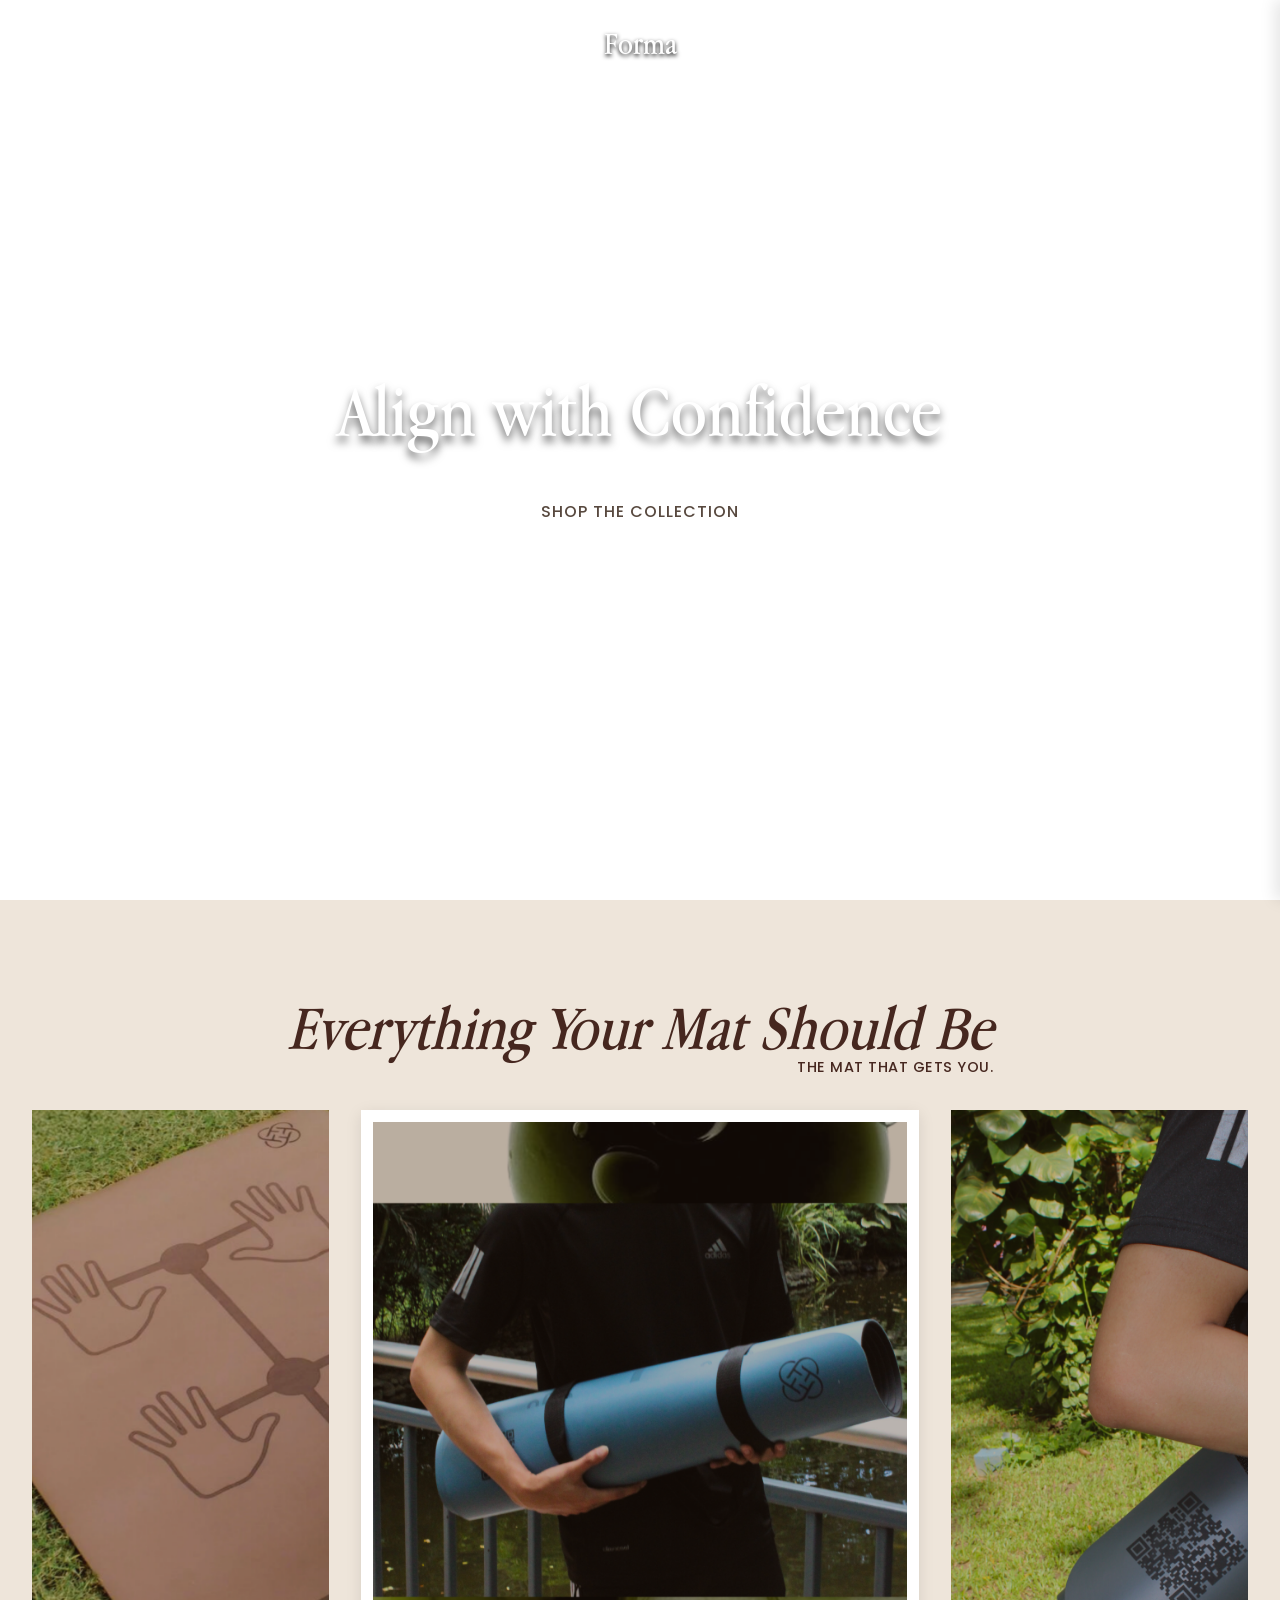
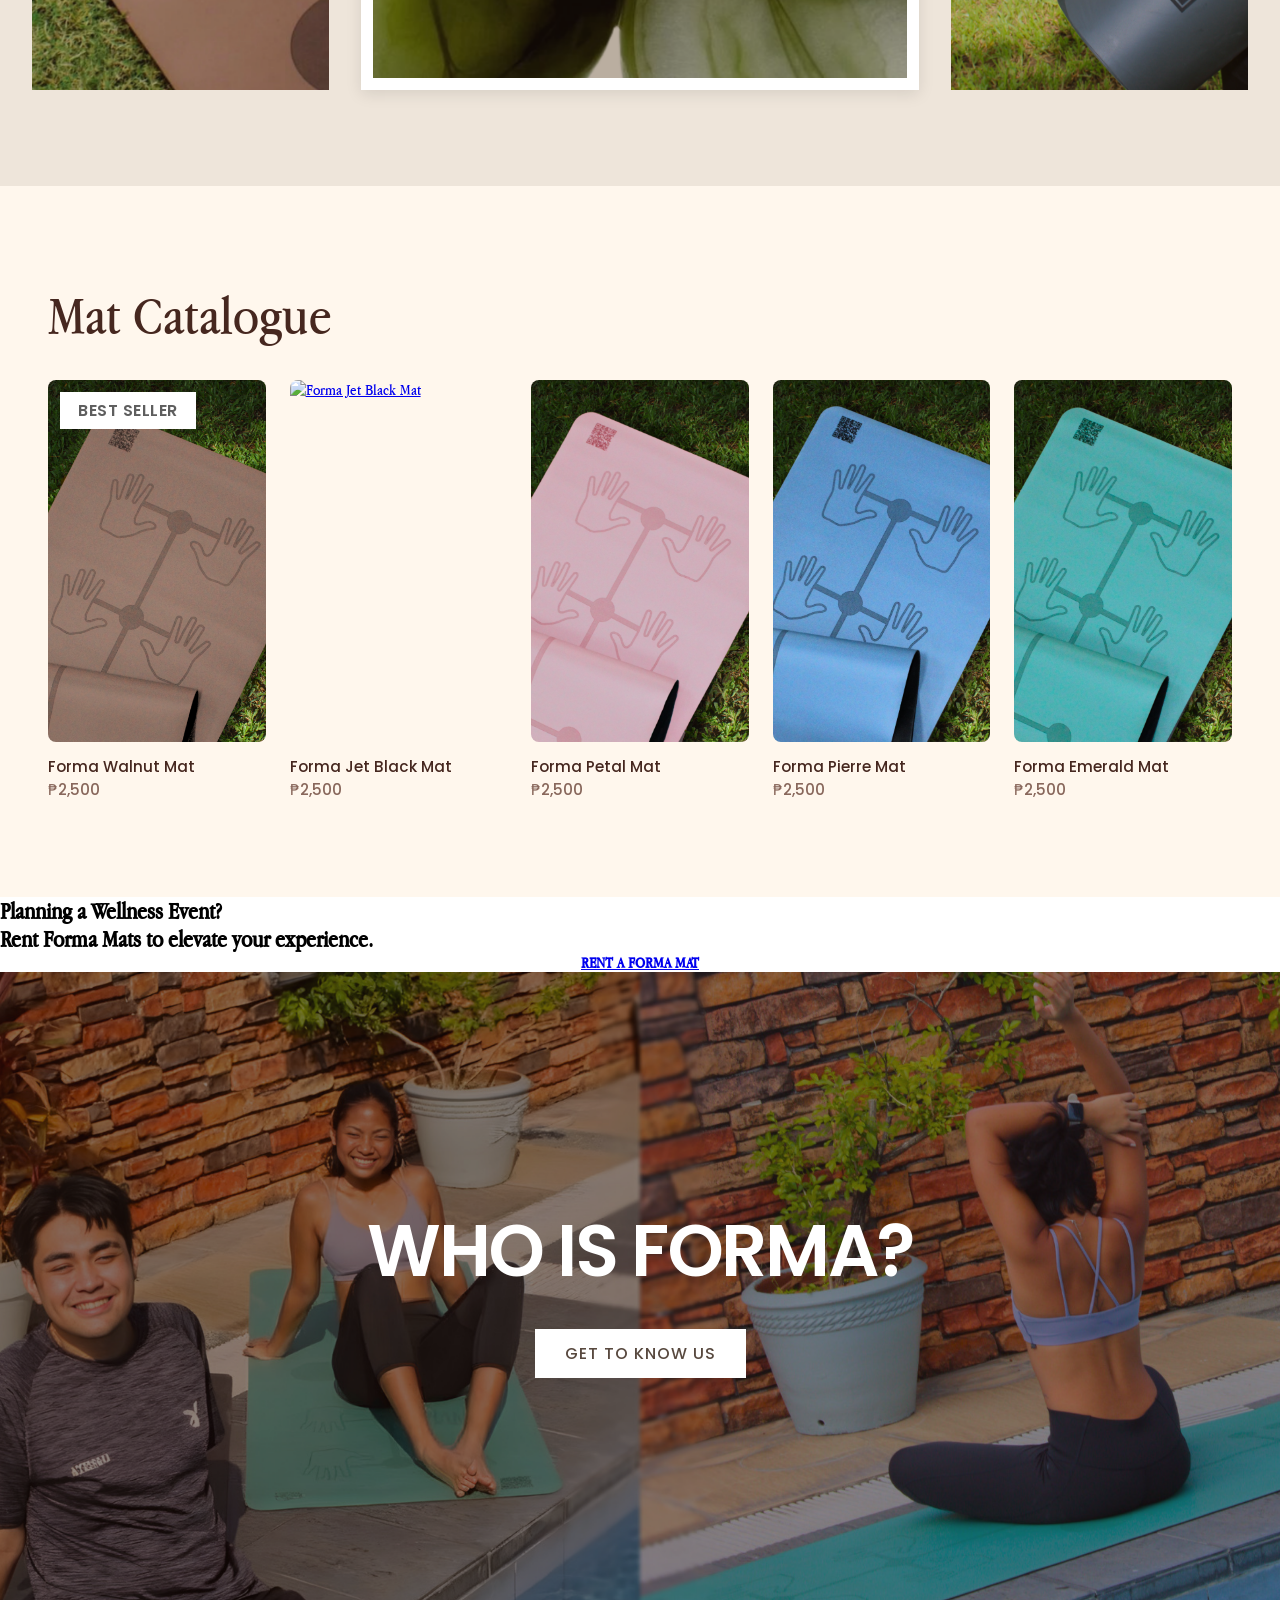
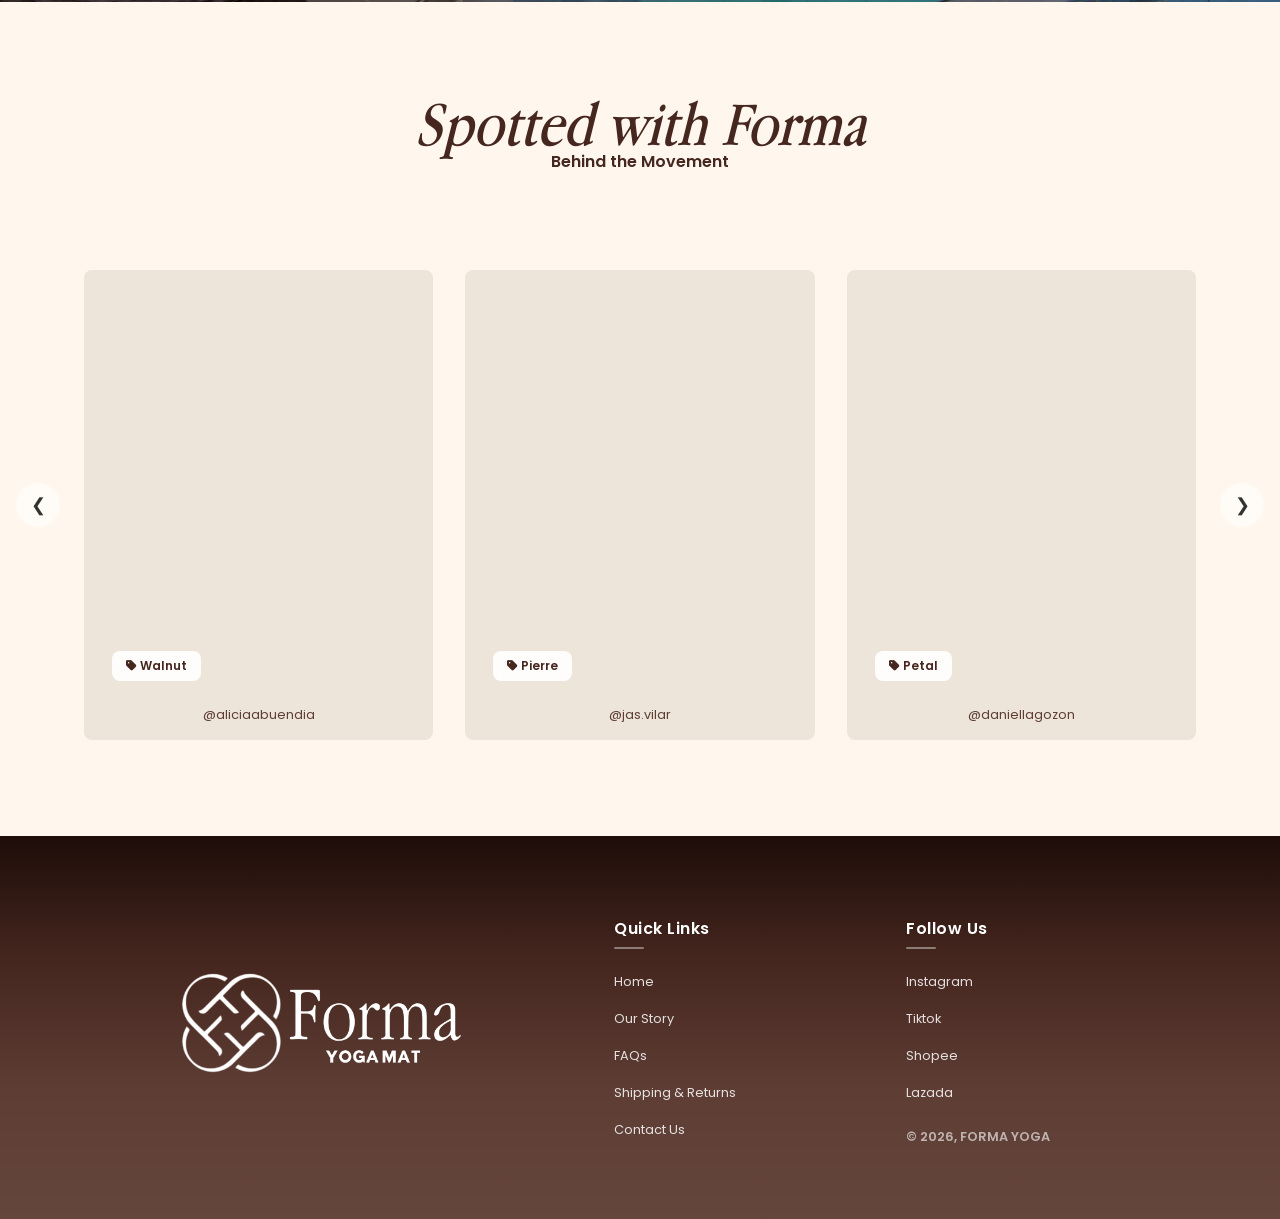
==== commit 680a3891: "Added rent-mat section to index.html" ====
--- a/index.html
+++ b/index.html
@@ -198,6 +198,18 @@
         </section>
     </main>
 
+   <section class="rent-mat">
+        <!-- Wrapper for the white box -->
+        <div class="rent-mat-text">
+            <h1>Planning a Wellness Event?</h1>
+            <h2>Rent Forma Mats to elevate your experience.</h2>
+        </div>
+        
+        <div class="button-container">
+            <h4 class="rent-button"><a href="our-story.html">RENT A FORMA MAT</a></h4>
+        </div>
+    </section>
+
         <section class="who-forma">
             <h1>WHO IS FORMA?</h1>
             <div class="button-container">
@@ -219,7 +231,7 @@
                     
                     <!-- 1. @aliciaabuendia -->
                     <li class="community-item">
-                        <div class="card-link">
+                        <a href="https://www.instagram.com/reel/DYYvxpmSUyD/?utm_source=ig_web_copy_link&stkn=MzRlODBiNWFlZA==" class="card-link">
                             <video src="video/community/community2.mp4" class="card-image" autoplay loop muted playsinline alt="Video Mat"></video>
                             <button type="button" class="mat-badge-btn" 
                                     data-color="Walnut" 
@@ -227,13 +239,13 @@
                                     data-url="mat.html?color=walnut">
                                 <i class="fa-solid fa-tag"></i> Walnut
                             </button>
-                        </div>
+                        </a>
                         <p class="tag">@aliciaabuendia</p>
                     </li>
 
                     <!-- 2. @jas.vilar -->
                     <li class="community-item">
-                        <div class="card-link">
+                        <a href="https://www.instagram.com/reel/DZILao7TilS/?utm_source=ig_web_copy_link&stkn=MzRlODBiNWFlZA==" class="card-link">
                             <video src="video/community/community.mp4" class="card-image" autoplay loop muted playsinline alt="Video Mat"></video>
                             <button type="button" class="mat-badge-btn" 
                                     data-color="Jet Black" 
@@ -241,13 +253,13 @@
                                     data-url="mat.html?color=pierre">
                                 <i class="fa-solid fa-tag"></i> Pierre
                             </button>
-                        </div>
+                        </a>
                         <p class="tag">@jas.vilar</p>
                     </li>
 
                     <!-- 3. @daniellagozon -->
                     <li class="community-item">
-                        <div class="card-link">
+                        <a href="https://www.instagram.com/reel/DWk7gbTAYGx/?utm_source=ig_web_copy_link&stkn=MzRlODBiNWFlZA==" class="card-link">
                             <video src="video/community/community5.mp4" class="card-image" autoplay loop muted playsinline alt="Video Mat"></video>
                             <button type="button" class="mat-badge-btn" 
                                     data-color="Petal" 
@@ -255,13 +267,13 @@
                                     data-url="mat.html?color=petal">
                                 <i class="fa-solid fa-tag"></i> Petal
                             </button>
-                        </div>
+                        </a>
                         <p class="tag">@daniellagozon</p>
                     </li>
 
                     <!-- 4. @ry.aliscad -->
                     <li class="community-item">
-                        <div class="card-link">
+                        <a href="https://www.instagram.com/reel/DWeIY0QEa_R/?utm_source=ig_web_copy_link&stkn=MzRlODBiNWFlZA==" class="card-link">
                             <video src="video/community/community3.mp4" class="card-image" autoplay loop muted playsinline alt="Video Mat"></video>
                             <button type="button" class="mat-badge-btn" 
                                     data-color="Pierre" 
@@ -269,13 +281,13 @@
                                     data-url="mat.html?color=pierre">
                                 <i class="fa-solid fa-tag"></i> Jet Black
                             </button>
-                        </div>
+                        </a>
                         <p class="tag">@ry.aliscad</p>
                     </li>
 
                     <!-- 5. @mikalcause -->
                     <li class="community-item">
-                        <div class="card-link">
+                        <a href="https://www.instagram.com/reel/DY3-GO1xmre/?utm_source=ig_web_copy_link&stkn=MzRlODBiNWFlZA==" class="card-link">
                             <video src="video/community/community4.mp4" class="card-image" autoplay loop muted playsinline alt="Video Mat"></video>
                             <button type="button" class="mat-badge-btn" 
                                     data-color="Emerald" 
@@ -283,13 +295,13 @@
                                     data-url="mat.html?color=emerald">
                                 <i class="fa-solid fa-tag"></i> Walnut
                             </button>
-                        </div>
+                        </a>
                         <p class="tag">@mikalcause</p>
                     </li>
 
                     <!-- 6. @hannahdacanay -->
                     <li class="community-item">
-                        <div class="card-link">
+                        <a href="https://www.instagram.com/reel/DWlcfsHD9SE/?utm_source=ig_web_copy_link&stkn=MzRlODBiNWFlZA==" class="card-link">
                             <video src="video/community/community6.mp4" class="card-image" autoplay loop muted playsinline alt="Video Mat"></video>
                             <button type="button" class="mat-badge-btn" 
                                     data-color="Walnut" 
@@ -297,13 +309,13 @@
                                     data-url="mat.html?color=walnut">
                                 <i class="fa-solid fa-tag"></i> Pierre
                             </button>
-                        </div>
+                        </a>
                         <p class="tag">@hannahdacanay</p>
                     </li>
 
                     <!-- 7. @katduavit -->
                     <li class="community-item">
-                        <div class="card-link">
+                        <a href="https://www.instagram.com/reel/DWi-LHJEt1DJY3oey3qxK41ssr7eRvtdPjr5Dc0/" class="card-link">
                             <video src="video/community/community7.mp4" class="card-image" autoplay loop muted playsinline alt="Video Mat"></video>
                             <button type="button" class="mat-badge-btn" 
                                     data-color="Jet Black" 
@@ -311,13 +323,13 @@
                                     data-url="mat.html?color=jetblack">
                                 <i class="fa-solid fa-tag"></i> Walnut
                             </button>
-                        </div>
+                        </a>
                         <p class="tag">@katduavit</p>
                     </li>
 
                     <!-- 8. @jazzmine.claire -->
                     <li class="community-item">
-                        <div class="card-link">
+                        <a href="https://www.instagram.com/reel/DWlu_xjCYxI/?utm_source=ig_web_copy_link&stkn=MzRlODBiNWFlZA==" class="card-link">
                             <video src="video/community/community8.mp4" class="card-image" autoplay loop muted playsinline alt="Video Mat"></video>
                             <button type="button" class="mat-badge-btn" 
                                     data-color="Petal" 
@@ -325,13 +337,13 @@
                                     data-url="mat.html?color=petal">
                                 <i class="fa-solid fa-tag"></i> Jet Black
                             </button>
-                        </div>
+                        </a>
                         <p class="tag">@jazzmine.claire</p>
                     </li>
 
                     <!-- 9. @tingregorio_ -->
                     <li class="community-item">
-                        <div class="card-link">
+                        <a href="https://www.instagram.com/reel/DZBizQ0z1Ju/?utm_source=ig_web_copy_link&stkn=MzRlODBiNWFlZA==" class="card-link">
                             <video src="video/community/community9.mp4" class="card-image" autoplay loop muted playsinline alt="Video Mat"></video>
                             <button type="button" class="mat-badge-btn" 
                                     data-color="Pierre" 
@@ -339,13 +351,13 @@
                                     data-url="mat.html?color=pierre">
                                 <i class="fa-solid fa-tag"></i> Walnut
                             </button>
-                        </div>
+                        </a>
                         <p class="tag">@tingregorio_</p>
                     </li>
 
                     <!-- 10. @micahubld -->
                     <li class="community-item">
-                        <div class="card-link">
+                        <a href="https://www.instagram.com/reel/DZCl38hzSHQ/?utm_source=ig_web_copy_link&stkn=MzRlODBiNWFlZA==" class="card-link">
                             <video src="video/community/community10.mp4" class="card-image" autoplay loop muted playsinline alt="Video Mat"></video>
                             <button type="button" class="mat-badge-btn" 
                                     data-color="Emerald" 
@@ -353,13 +365,13 @@
                                     data-url="mat.html?color=emerald">
                                 <i class="fa-solid fa-tag"></i> Petal
                             </button>
-                        </div>
+                        </a>
                         <p class="tag">@micahubld</p>
                     </li>
 
                     <!-- 11. @nikkiyazon -->
                     <li class="community-item">
-                        <div class="card-link">
+                        <a href="https://www.instagram.com/reel/DZTx0kKyWHD/?utm_source=ig_web_copy_link&stkn=MzRlODBiNWFlZA==" class="card-link">
                             <video src="video/community/community11.mp4" class="card-image" autoplay loop muted playsinline alt="Video Mat"></video>
                             <button type="button" class="mat-badge-btn" 
                                     data-color="Walnut" 
@@ -367,13 +379,13 @@
                                     data-url="mat.html?color=walnut">
                                 <i class="fa-solid fa-tag"></i> Jet Black
                             </button>
-                        </div>
+                        </a>
                         <p class="tag">@nikkiyazon</p>
                     </li>
 
                     <!-- 12. @mikatinez -->
                     <li class="community-item">
-                        <div class="card-link">
+                        <a href="https://www.instagram.com/reel/DZCruxKzOlr/?utm_source=ig_web_copy_link&stkn=MzRlODBiNWFlZA==" class="card-link">
                             <video src="video/community/community12.mp4" class="card-image" autoplay loop muted playsinline alt="Video Mat"></video>
                             <button type="button" class="mat-badge-btn" 
                                     data-color="Jet Black" 
@@ -381,13 +393,13 @@
                                     data-url="mat.html?color=jetblack">
                                 <i class="fa-solid fa-tag"></i> Petal
                             </button>
-                        </div>
+                        </a>
                         <p class="tag">@mikatinez</p>
                     </li>
 
                     <!-- 13. @pinkprincess720_ -->
                     <li class="community-item">
-                        <div class="card-link">
+                        <a href="https://www.instagram.com/reel/DWjALzQEr_v/?utm_source=ig_web_copy_link&stkn=MzRlODBiNWFlZA==" class="card-link">
                             <video src="video/community/community13.mp4" class="card-image" autoplay loop muted playsinline alt="Video Mat"></video>
                             <button type="button" class="mat-badge-btn" 
                                     data-color="Petal" 
@@ -395,7 +407,7 @@
                                     data-url="mat.html?color=petal">
                                 <i class="fa-solid fa-tag"></i> Petal
                             </button>
-                        </div>
+                        </a>
                         <p class="tag">@pinkprincess720_</p>
                     </li>
 
--- a/style.css
+++ b/style.css
@@ -289,7 +289,7 @@
     font-style: italic;
     font-size: clamp(2.5rem, 5vw, 4.5rem);
     font-weight: 500;
-    color: #1e0d09;
+    color: #46271f;
     margin: 0;
     line-height: 1;
 }
@@ -299,7 +299,7 @@
     font-size: 0.9rem;
     font-weight: 500;
     letter-spacing: 0.5px;
-    color: #1e0d09;
+    color: #46271f;
     margin: -0.2rem 0 0 0; 
     text-transform: uppercase;
 }
@@ -2466,6 +2466,24 @@
 
 .socials-block a:hover {
     color: #8c736a;
+}
+
+.location-block p {
+    display: flex !important;
+    align-items: center;
+    gap: 0.8rem;               
+    margin-bottom: 0.8rem !important; 
+    transition: transform 0.3s ease, color 0.3s ease;
+    cursor: default;
+    
+    /* This stops the text from breaking into two lines */
+    white-space: nowrap !important; 
+}
+
+/* Styles the icon to match your small 'LOCATION' header color */
+.location-block p i {
+    color: #8c736a;            
+    font-size: 1.1rem;         
 }
 
 .footer-section {
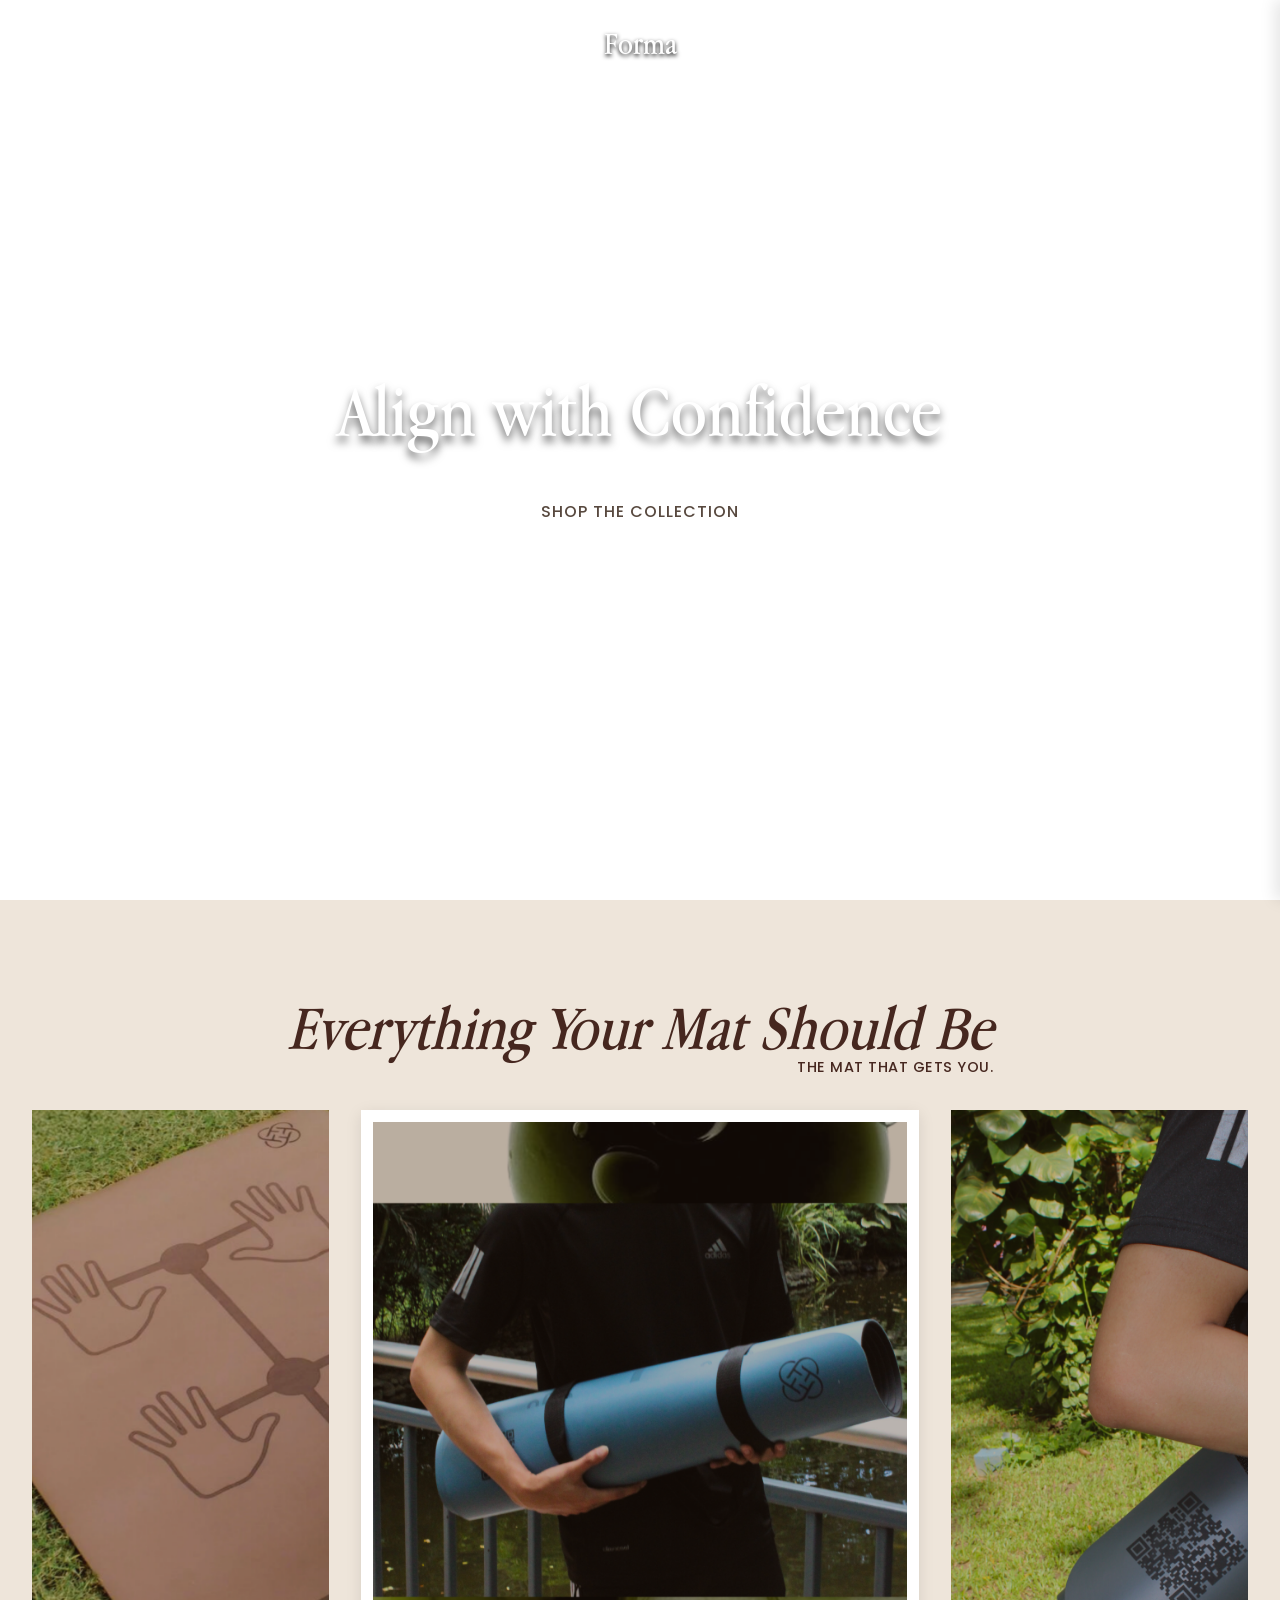
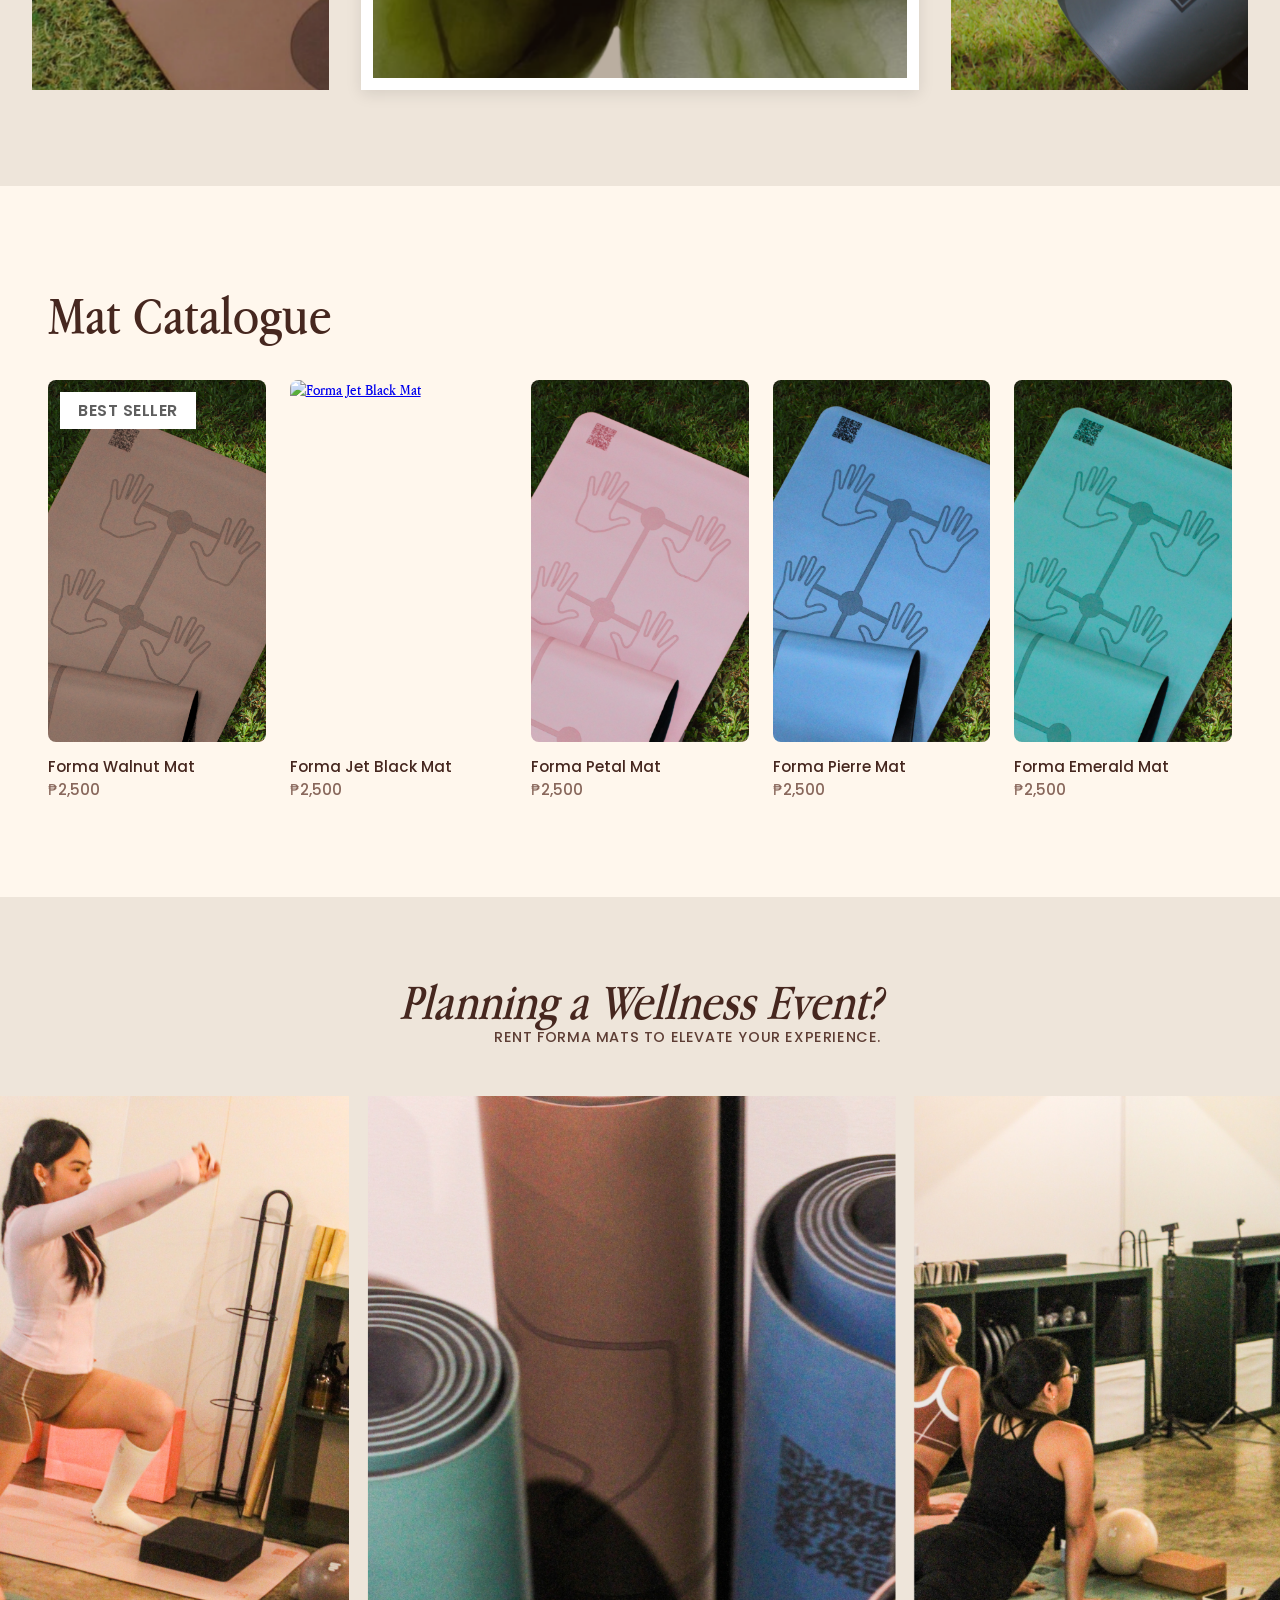
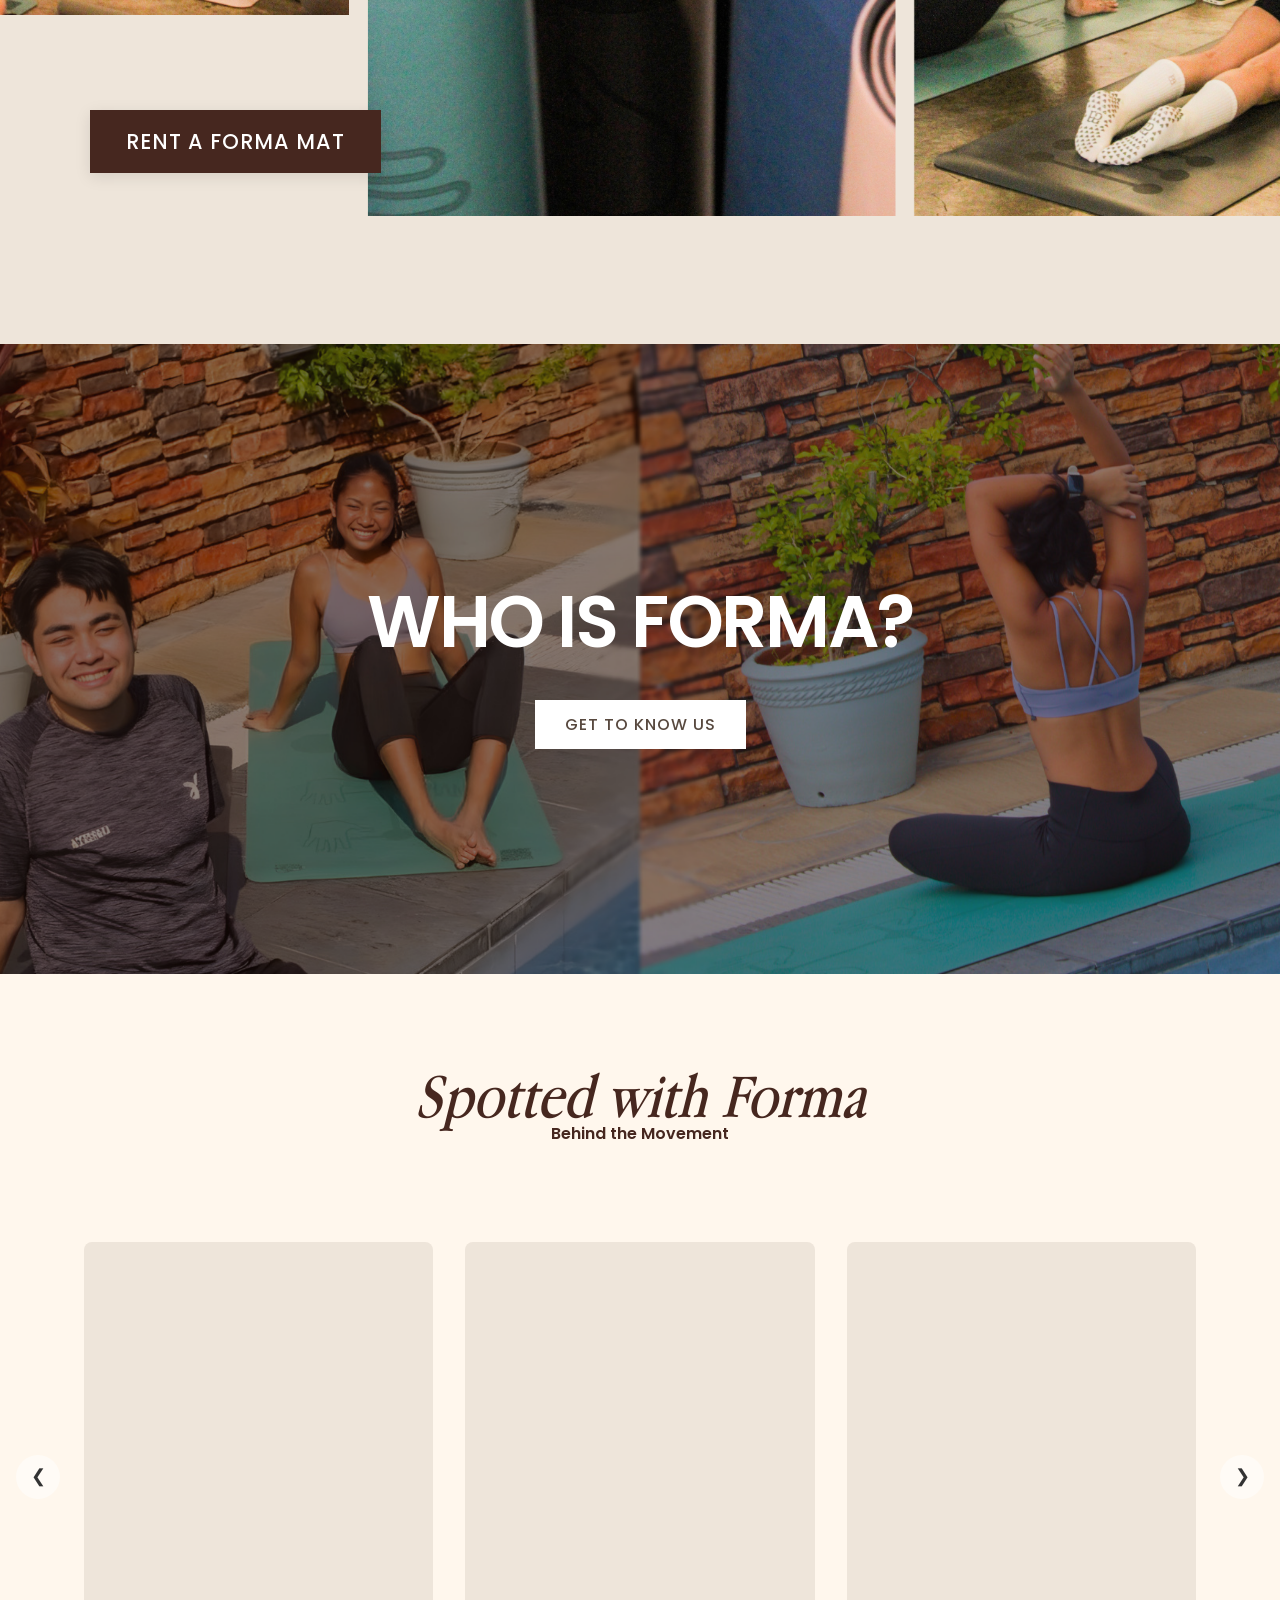
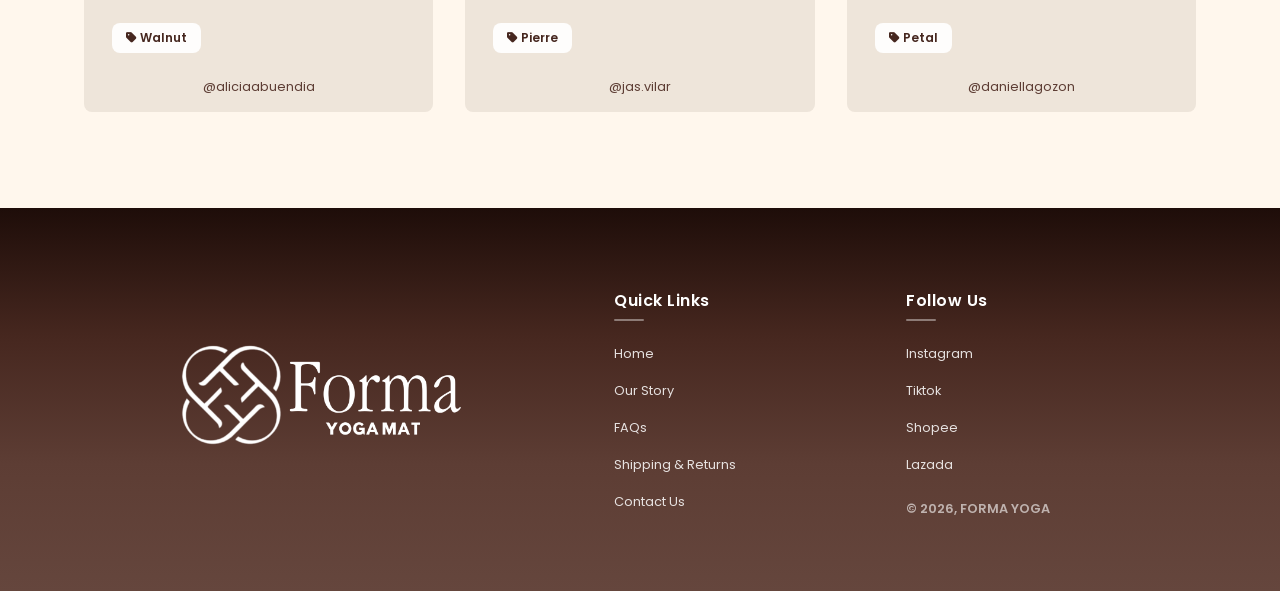
==== commit b2e86aac: "Revised rent a mat css according to client wants" ====
--- a/index.html
+++ b/index.html
@@ -198,16 +198,17 @@
         </section>
     </main>
 
-   <section class="rent-mat">
-        <!-- Wrapper for the white box -->
+    <section class="rent-mat-wrapper">
         <div class="rent-mat-text">
             <h1>Planning a Wellness Event?</h1>
             <h2>Rent Forma Mats to elevate your experience.</h2>
         </div>
-        
-        <div class="button-container">
-            <h4 class="rent-button"><a href="our-story.html">RENT A FORMA MAT</a></h4>
-        </div>
+
+    <section class="rent-mat">
+            <div class="button-container">
+                <h4 class="rent-button"><a href="our-story.html">RENT A FORMA MAT</a></h4>
+            </div>
+        </section>
     </section>
 
         <section class="who-forma">
--- a/style.css
+++ b/style.css
@@ -649,6 +649,109 @@
     justify-content: center;
     flex-shrink: 0;
     transition: background-color 0.2s ease, color 0.2s ease;
+}
+/* =========================================
+   RENT A MAT SECTION (FULL BEIGE BACKGROUND)
+========================================= */
+.rent-mat-wrapper {
+    background-color: #eee5da; 
+    width: 100%;
+    padding-top: 5rem;
+    padding-bottom: 8rem;
+}
+
+.rent-mat-text {
+    margin: 0 auto 3rem auto;      
+    background-color: transparent; 
+    box-shadow: none;              
+    text-align: center;  
+    max-width: max-content;
+    padding: 0; 
+}
+
+.rent-mat {
+    position: relative;
+    background-image: url('images/rent-mat.png');
+    background-size: cover;       
+    background-position: center; 
+    background-repeat: no-repeat; 
+    
+    width: 100%;
+    min-height: 80vh;
+    margin-bottom: 0; /* Removes the old empty margin to let the beige background wrap smoothly */
+}
+
+.rent-mat-text h1 {
+    font-family: 'AppleGaramond-Light', sans-serif;
+    font-size: clamp(2.5rem, 4vw, 4rem);
+    font-weight: 100;
+    font-style: italic;
+    color: #46271f;
+    margin: 0;
+    line-height: 1; 
+}
+
+.rent-mat-text h2 {
+    font-family: 'Poppins', sans-serif;
+    font-size: 0.9rem;
+    font-weight: 500;
+    letter-spacing: 0.6px;
+    text-transform: uppercase;
+    color: #5d3d34;
+    margin: -0.1rem 0 0 0; 
+
+    text-align: right;
+}
+
+/* Mobile fallback */
+@media (max-width: 768px) {
+    .rent-mat-text {
+        margin: 3rem auto 1.5rem auto; /* Slightly tighter spacing on phones */
+        width: 90%;
+        padding: 1.5rem;
+    }
+}
+
+.rent-mat .button-container {
+    position: absolute;
+    bottom: 6%;       
+    left: 7%;       
+    justify-content: flex-start;
+}
+
+.rent-button {
+    background-color: #46271f;
+    padding: 16px 36px;        /* Increased from 14px 36px to make the box thicker and wider */
+    width: fit-content;       
+    transition: background-color 0.3s ease;
+    box-shadow: 0 4px 15px rgba(0, 0, 0, 0.1); 
+}
+
+.rent-button:hover {
+    background-color: #ffffff;
+}
+
+.rent-button a {
+    font-family: "Poppins", sans-serif;
+    font-weight: 500;
+    font-size: 1.3rem;         /* Increased from 0.95rem to make the text larger */
+    letter-spacing: 1px;     /* Slightly widened the letter spacing to balance the larger text */
+    text-decoration: none;
+    color: #ffffff;
+    display: block;
+    transition: color 0.3s ease;
+}
+
+.rent-button:hover a {
+    color: #46271f;            /* Added this so the text turns brown when the button turns white */
+}
+
+@media (max-width: 768px) {
+    .rent-mat .button-container {
+        left: 50%;
+        transform: translateX(-50%);
+        bottom: 8%;
+    }
 }
 
 /*WHO IS FORMA*/
